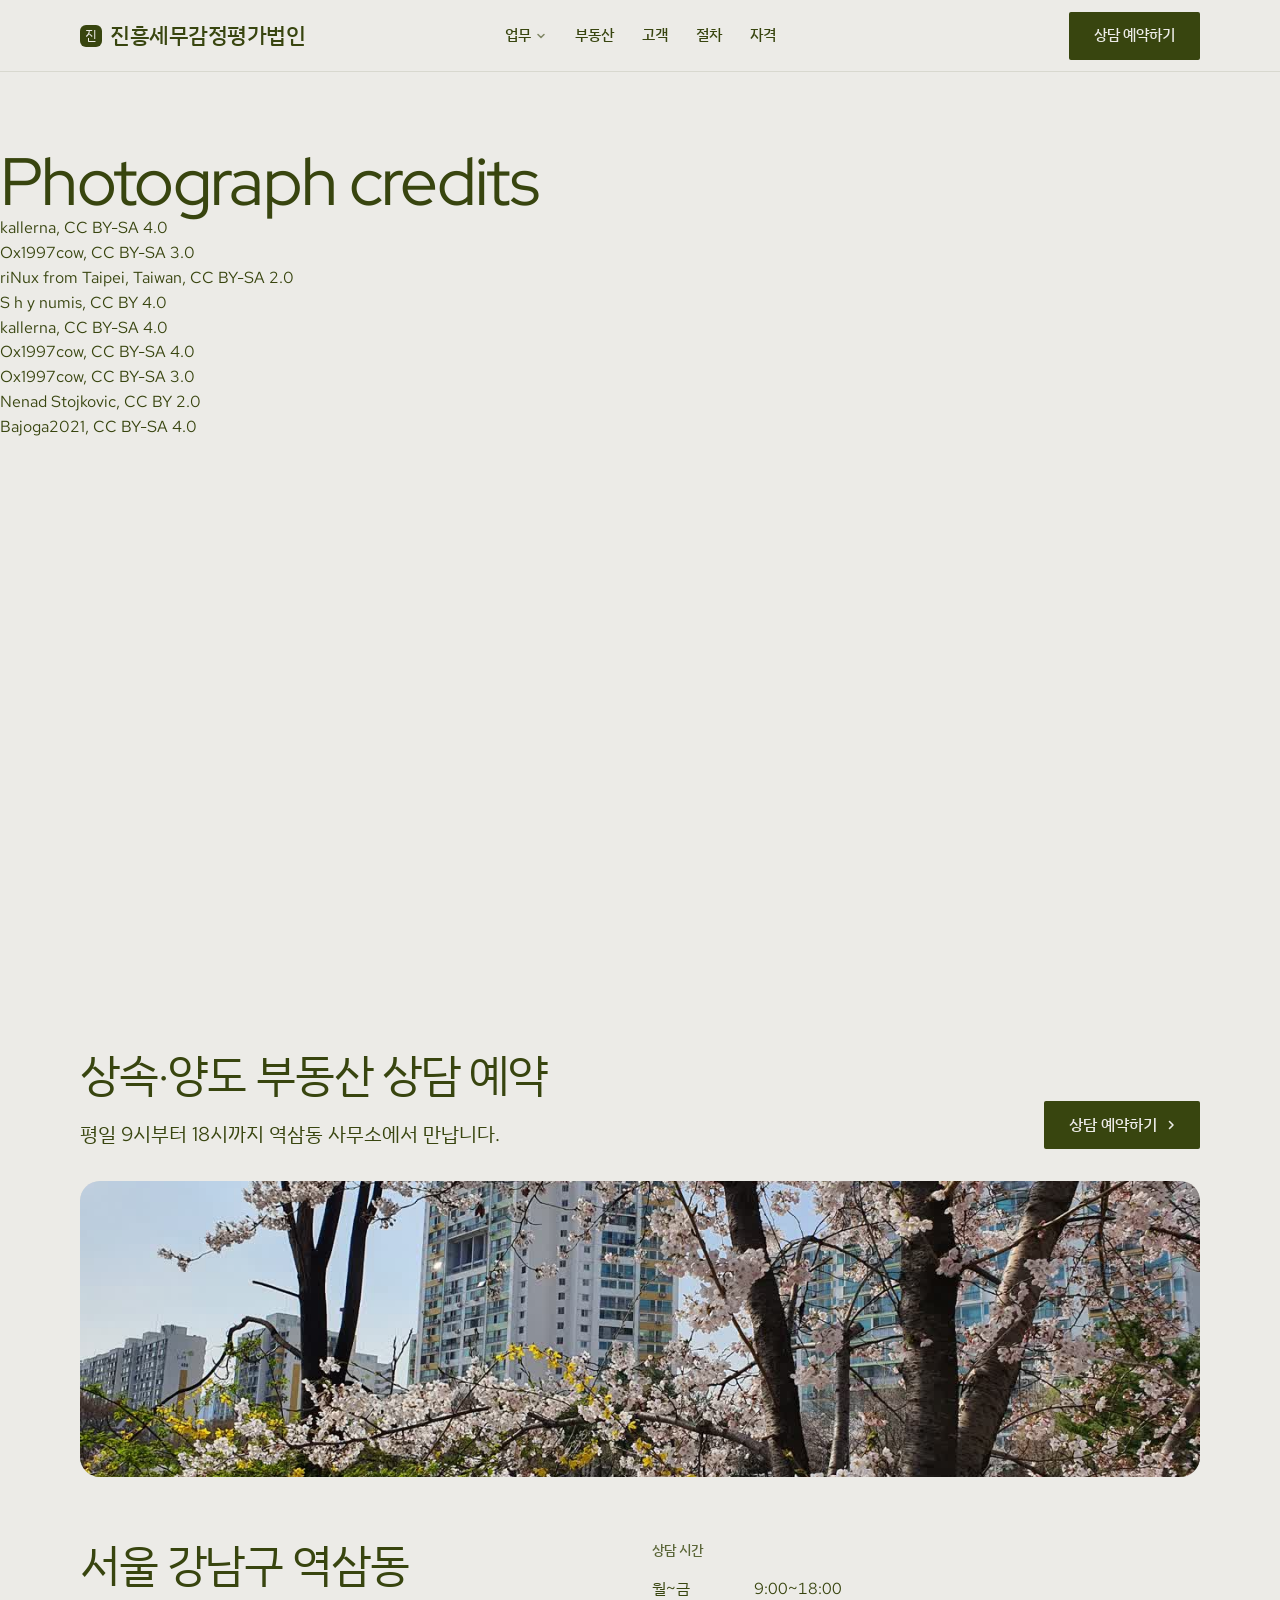
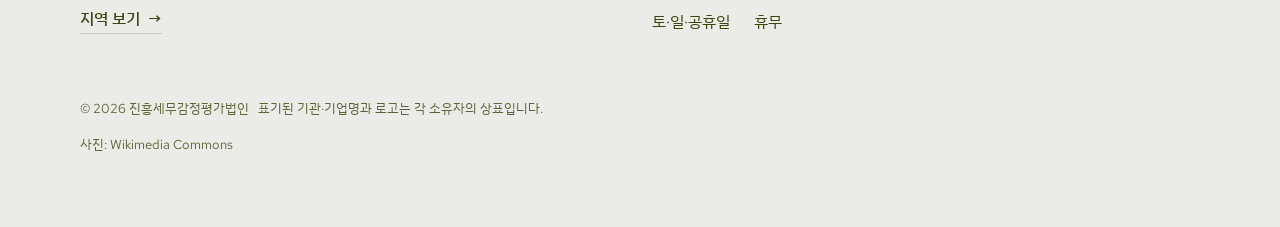
==== credits.html @ 9a566477 "진흥세무감정평가법인 예시 랜딩 페이지 Co-Authored-By: Claude Opus 5.5 <noreply@anthropic.com>" ====
<!doctype html>
<html lang="ko" data-type="service" data-radius="soft" data-buttons="block" data-motion>
<head>
<meta charset="utf-8">
<meta name="viewport" content="width=device-width, initial-scale=1, viewport-fit=cover">
<title>진흥세무감정평가법인: photograph credits</title>
<meta name="description" content="The photographers, licences and source pages of the photographs on the 진흥세무감정평가법인 website.">
<meta property="og:type" content="website">
<meta property="og:title" content="진흥세무감정평가법인: 부동산 감정평가와 세무 신고를 한 법인에서">
<meta property="og:description" content="세무사와 감정평가사가 한 팀으로 시가 감정부터 상속세·증여세·양도소득세 신고까지 맡습니다.">
<meta property="og:image" content="share.jpg">
<meta name="twitter:card" content="summary_large_image">
<link rel="icon" href="favicon.svg" type="image/svg+xml">
<meta name="theme-color" content="#ecebe7">
<!-- <link rel="canonical" href="https://[the client's domain]/"> : add once the domain exists -->
<meta name="site-kind" content="other">
<meta name="page-type" content="service">
<link rel="preconnect" href="https://fonts.googleapis.com">
<link rel="preconnect" href="https://fonts.gstatic.com" crossorigin>
<!-- the dealt pairing (Red Hat Display / Red Hat Text) carries Latin and figures; IBM Plex Sans KR carries Hangul -->
<link href="https://fonts.googleapis.com/css2?family=Red+Hat+Display:wght@400..700&family=Red+Hat+Text:wght@400..600&family=IBM+Plex+Sans+KR:wght@400;500;600&display=swap" rel="stylesheet">
<link rel="stylesheet" href="assets/system.css">
<link rel="stylesheet" href="assets/ui/cards.css">
<link rel="stylesheet" href="assets/motion/motion.css">
<link rel="stylesheet" href="assets/backgrounds/backgrounds.css">
<link rel="stylesheet" href="assets/layout/layout.css">
<link rel="stylesheet" href="assets/icons/icon.css">
<style>
:root {
  --p-bg: #ecebe7; --p-surface: #e1dfd9; --p-ink: #38450f; --p-muted: #5a6537;
  --p-accent: #38450f; --p-accent-ink: #ecebe7; --p-action: #38450f; --p-action-ink: #ecebe7;
  --p-inv-bg: #38450f; --p-inv-surface: #435020; --p-inv-ink: #ecebe7; --p-inv-muted: #bbbfaf;
  --p-inv-accent: #ecebe7; --p-inv-accent-ink: #38450f; --p-inv-action: #ecebe7; --p-inv-action-ink: #38450f;
  --font-display: "Red Hat Display", system-ui, sans-serif;
  --font-text: "Red Hat Text", system-ui, sans-serif;
  --display-weight: 400;
  --display-tracking: -0.025em;
  --display-tracking-xl: -0.035em;
}
</style>
<!-- Korean setting (page CSS): Hangul falls through to IBM Plex Sans KR after the dealt Latin faces; Hangul fills the
     em box, so the hero type steps down to the optical size of the Latin pairing and opens its leading; words never
     break inside a word (keep-all). -->
<style>
:root {
  --font-display: "Red Hat Display", "IBM Plex Sans KR", system-ui, sans-serif;
  --font-text: "Red Hat Text", "IBM Plex Sans KR", system-ui, sans-serif;
}
html:lang(ko) { word-break: keep-all; overflow-wrap: break-word; }
html:lang(ko) .hero { --ly-scale: .84; }
html:lang(ko) .hero h1 { line-height: 1.16; letter-spacing: -0.03em; }
html:lang(ko) :is(h2, h3) { line-height: 1.24; letter-spacing: -0.02em; }
</style>
<script>document.documentElement.classList.add('m-enter');setTimeout(()=>document.documentElement.classList.add('m-enter-done'),700)</script>
<script>document.documentElement.classList.add('mo-js');setTimeout(()=>document.documentElement.classList.add('mo-safe'),2500)</script>
<link rel="modulepreload" href="assets/moments/moments.js">
<link rel="modulepreload" href="assets/moments/lib.js">
<link rel="modulepreload" href="assets/moments/photo-chapters/moment.js">
<link rel="modulepreload" href="assets/moments/word-highlight/moment.js">
<!-- page CSS: only what sits inside a visual -->
<style>
  /* the film hides its words box while it plays; it comes back when the film ends */
  .hero--film .hero__media:has(> video):not(.is-ended) .hero__over > :first-child { display: none; }
  /* client logos: one height per row, their own colours */
  #clients .clients__row { align-items: center; padding-block: var(--s-5); border-bottom: 1px solid var(--line); }
  #clients .section-head + .clients__row { border-top: 1px solid var(--line); }
  #clients .logos { justify-content: flex-start; gap: var(--s-5) var(--s-7); }
  #clients .logos > img { height: var(--logo-h, 32px); }
  /* the licence cards: the body's emblem on a flat panel; card text in the full ink (the olive ink softened
     to 84% falls under 7:1) */
  #licences .card { --c-text: var(--ink); }
  /* the booking photograph under its words: the column's foot on a desktop, a 4:3 frame once the split stacks */
  @media (max-width: 1023px) { #booking .split-col > .frame--fill { height: auto; aspect-ratio: 4 / 3; } }
  #licences .panel { --p-h: 300px; }
  #licences .licence__mark { display: block; height: var(--em-h, 40px); width: auto; margin-bottom: var(--s-4); }
  @media (max-width: 639px) { #licences .panel { --p-h: 200px; } }
  /* the process diagram's panel: the height of the steps beside it */
  #process .panel { --p-h: 440px; }
  @media (max-width: 639px) { #process .panel { --p-h: 360px; } }
</style>
</head>
<body>
<!-- type: service (site-kind other)
     deal: hero film, nav nav-centre, close close-photo, footer footer-visit, rhythm space, buttons block, mark initial,
           palette olive-on-bone, type red-hat (+ IBM Plex Sans KR for Hangul), radius soft, grounds none (kind other)
     moments: word-highlight (#why), photo-chapters (#property)
     film: media/film (HyperFrames source in film/) -->
<header class="nav nav--centre">
  <div class="wrap nav__bar">
    <a class="skip-link" href="#top">본문 바로가기</a>
    <a class="nav__logo" href="#top"><span class="mark mark--initial" aria-hidden="true">진</span>진흥세무감정평가법인</a>
    <nav class="nav__links" aria-label="주 메뉴">
      <div class="nav__item">
        <a class="nav__link" href="#services">업무 <svg class="chev" viewBox="0 0 12 12" aria-hidden="true"><path d="M3 4.5l3 3 3-3" fill="none" stroke="currentColor" stroke-width="1.5" stroke-linecap="round" stroke-linejoin="round"/></svg></a>
        <div class="nav__menu">
          <div class="wrap grid">
            <div class="menu-col span-3">
              <p class="t-label">세무</p>
              <a href="#svc-inherit">상속·증여 신고<span>시가 감정과 신고를 함께</span></a>
              <a href="#svc-transfer">양도소득세 신고<span>취득가액 감정 포함</span></a>
              <a href="#svc-books">기장과 세무조정<span>개인사업자와 법인</span></a>
            </div>
            <div class="menu-col span-3">
              <p class="t-label">감정평가</p>
              <a href="#svc-revalue">법인 자산재평가<span>토지·건물을 시가로</span></a>
              <a href="#svc-collateral">담보·경매·소송 감정<span>금융기관과 법원</span></a>
              <a href="#svc-compensation">토지 보상평가<span>공익사업 편입 토지</span></a>
            </div>
            <a class="menu-card span-3 start-10" href="#property">
              <div class="panel"><img class="frame__img" src="assets/img/photo-f121586717-500.jpg" alt="언덕을 따라 늘어선 아파트 단지" loading="lazy"></div>
              <span class="t-card">평가하는 부동산</span>
              <span class="t-small muted">꼬마빌딩부터 농지까지</span>
            </a>
          </div>
        </div>
      </div>
      <div class="nav__item"><a class="nav__link" href="#property">부동산</a></div>
      <div class="nav__item"><a class="nav__link" href="#clients">고객</a></div>
      <div class="nav__item"><a class="nav__link" href="#process">절차</a></div>
      <div class="nav__item"><a class="nav__link" href="#licences">자격</a></div>
    </nav>
    <div class="nav__actions">
      <a class="btn btn--primary" href="#booking">상담 예약하기</a>
    </div>
    <button class="nav__toggle" type="button" aria-expanded="false" aria-label="메뉴">
      <svg width="18" height="18" viewBox="0 0 18 18" aria-hidden="true"><path d="M2 5h14M2 13h14" stroke="currentColor" stroke-width="1.6" stroke-linecap="round"/></svg>
    </button>
  </div>
</header>
<main id="top">
  <p><a class="link" href="index.html">진흥세무감정평가법인</a></p>
  <section class="credits-list" id="credits" aria-labelledby="credits-h">
    <h1 id="credits-h">Photograph credits</h1>
    <ul>
      <li><a href="https://commons.wikimedia.org/wiki/File:Gangnam_from_Yeoksam_1.jpg">kallerna</a>, <a href="https://creativecommons.org/licenses/by-sa/4.0">CC BY-SA 4.0</a></li>
      <li><a href="https://commons.wikimedia.org/wiki/File:Wide_view_of_Nowon-gu_Apartment_buildings.jpg">Ox1997cow</a>, <a href="https://creativecommons.org/licenses/by-sa/3.0">CC BY-SA 3.0</a></li>
      <li><a href="https://commons.wikimedia.org/wiki/File:Korea-Gyeongju-Rice_paddy_field-01.jpg">riNux from Taipei, Taiwan</a>, <a href="https://creativecommons.org/licenses/by-sa/2.0">CC BY-SA 2.0</a></li>
      <li><a href="https://commons.wikimedia.org/wiki/File:Skyline_of_Yeouido,_a_prominent_finance_district_in_Seoul.jpg">S h y numis</a>, <a href="https://creativecommons.org/licenses/by/4.0">CC BY 4.0</a></li>
      <li><a href="https://commons.wikimedia.org/wiki/File:Daechi_Dongbo_Centreville_Apartment_Complex_2.jpg">kallerna</a>, <a href="https://creativecommons.org/licenses/by-sa/4.0">CC BY-SA 4.0</a></li>
      <li><a href="https://commons.wikimedia.org/wiki/File:Gangnam-gu_seen_from_Seed_Cube_Changdong.jpg">Ox1997cow</a>, <a href="https://creativecommons.org/licenses/by-sa/4.0">CC BY-SA 4.0</a></li>
      <li><a href="https://commons.wikimedia.org/wiki/File:Cherry_Blossoms,_Forsythia_koreana_and_the_first_high-rise_apartment_building_in_South_Korea.jpg">Ox1997cow</a>, <a href="https://creativecommons.org/licenses/by-sa/3.0">CC BY-SA 3.0</a></li>
      <li><a href="https://commons.wikimedia.org/wiki/File:Close-up_of_stacked_books._(51539890528).jpg">Nenad Stojkovic</a>, <a href="https://creativecommons.org/licenses/by/2.0/">CC BY 2.0</a></li>
      <li><a href="https://commons.wikimedia.org/wiki/File:Floor_plan01.jpg">Bajoga2021</a>, <a href="https://creativecommons.org/licenses/by-sa/4.0">CC BY-SA 4.0</a></li>
    </ul>
  </section>
</main>

<footer class="footer closing footer--visit" id="contact" aria-labelledby="close-h">
  <div class="wrap">
    <div class="closing__cta close--photo">
      <div class="section-head--split">
        <div><h2 id="close-h">상속·양도 부동산 상담 예약</h2><p class="t-lead">평일 9시부터 18시까지 역삼동 사무소에서 만납니다.</p></div>
        <a class="btn btn--primary" href="#booking">상담 예약하기<svg class="m-arrow" viewBox="0 0 12 12" aria-hidden="true"><path class="m-arrow__stem" d="M1 6h8"/><path class="m-arrow__head" d="M4.5 2.5 8 6l-3.5 3.5"/></svg></a>
      </div>
      <div class="close__media"><img src="assets/img/photo-f116724907-1280.jpg" srcset="assets/img/photo-f116724907-500.jpg 500w, assets/img/photo-f116724907-960.jpg 960w, assets/img/photo-f116724907-1280.jpg 1280w" sizes="(max-width: 1440px) 100vw, 1280px" width="1280" height="720" alt="벚꽃과 개나리 너머로 보이는 아파트" loading="lazy" decoding="async" style="object-position: 50% 40%" data-source="stand-in" data-subject="apartments in spring"></div>
    </div>
    <div class="closing__links">
      <div class="grid">
        <div class="span-6 stack-4">
          <address class="footer__address" data-assumed>서울 강남구 역삼동</address>
          <p><a class="link" href="https://www.openstreetmap.org/search?query=%EC%97%AD%EC%82%BC%EB%8F%99%20%EA%B0%95%EB%82%A8%EA%B5%AC%20%EC%84%9C%EC%9A%B8">지역 보기</a></p>
        </div>
        <div class="span-5 start-7 stack-4">
          <h3>상담 시간</h3>
          <dl class="hours" data-assumed><dt>월~금</dt><dd>9:00~18:00</dd><dt>토·일·공휴일</dt><dd>휴무</dd></dl>
        </div>
      </div>
      <div class="footer__legal">
        <span>&copy; 2026 진흥세무감정평가법인 &nbsp; 표기된 기관·기업명과 로고는 각 소유자의 상표입니다.</span>
        <a class="credits" href="credits.html">사진: Wikimedia Commons</a>
      </div>
    </div>
  </div>
</footer>

<script type="module" src="assets/system.js"></script>
<script type="module" src="assets/motion/motion.js"></script>
<script type="module" src="assets/layout/layout.js"></script>
</body>
</html>
---- assets/system.css ----
/*
  taste-skill system.css - the one system for the page. Link it first, then assets/ui/cards.css (the
  feature card, its panel and the fragment placements), then set the palette (--p-*), the fonts and
  the radius set on :root in the page (node scripts/start.mjs prints that block).
  Do not add a second grid, spacing scale, type scale, radius scale, button or card style.
*/

/* ---------------------------------------------------------------- tokens */
:root {
  /* palette (hex only; fx.js reads --bg --surface --ink --muted --accent --accent-ink) */
  --p-bg: #ffffff;
  --p-surface: #f4f4f4;
  --p-ink: #111111;
  --p-muted: #6b6b6b;
  --p-accent: #1a4be0;
  --p-accent-ink: #ffffff;
  --p-action: #1a4be0;      /* buttons, links, focus: the accent, or the ink when the accent is too pale */
  --p-action-ink: #ffffff;
  --p-inv-bg: #111111;
  --p-inv-surface: #1c1c1c;
  --p-inv-ink: #f4f4f4;
  --p-inv-muted: #a3a3a3;
  --p-inv-accent: #ffffff;
  --p-inv-accent-ink: #111111;
  --p-inv-action: #ffffff;
  --p-inv-action-ink: #111111;
  /* the lit ground behind UI and in the closing band (references/cards.md), one per page, tech pages only
     (none on kind other, which is flat): <html data-ground="sand|sky|sage|painting">. system.js gives it to every ground
     that holds UI, on light and dark pages alike; --hue on one panel changes only its accent */
  --ground-bg: #d9ccb7; --ground-surface: #e9e0d2; --ground-ink: #2a2622; --ground-muted: #5a534a; --ground-accent: #a8794a;

  /* fonts */
  --font-display: system-ui, -apple-system, "Segoe UI", sans-serif;
  --font-text: system-ui, -apple-system, "Segoe UI", sans-serif;
  --font-mono: ui-monospace, "SFMono-Regular", Menlo, Consolas, monospace;
  --display-weight: 400;    /* headlines 400; 500 on a tech page (software, gaming, hardware) */
  --display-tracking: -0.025em;

  /* the page rhythm (references/layout-v4.md): one section per screen. The header is fixed and
     --nav tall; every section is padded --padt above and --padb (plus the phone action bar, --bar)
     below, and is exactly one or two screens tall (--h: 1 or 2; --hm on a phone). The hero's words
     start --hgap under the header and its content ends --hpadb above the fold. */
  --nav: 72px;
  --padt: 120px;
  --padb: 72px;
  --hgap: 48px;
  --hpadb: 64px;
  --bar: 0px;
  /* grid: one .wrap (alias .container) for the header, every section and the footer, the same
     --gut on both sides: 1280 wide at x 80-1360 at 1440, 342 at x 24-366 at 390 */
  --container: 1280px;
  --gut: 80px;
  --pad: var(--gut);
  --gutter: 24px;

  /* spacing: 4/8 scale */
  --s-1: 4px;  --s-2: 8px;  --s-3: 12px; --s-4: 16px; --s-5: 24px;
  --s-6: 32px; --s-7: 48px; --s-8: 64px; --s-9: 96px; --s-10: 128px;
  --section: 40px;      /* only a .section outside main (the kit's demo pages); every main > section and
                           footer.closing take --padt and --padb */
  --section-band: 56px; /* the same for an older footer outside footer.closing */
  --head-gap: 48px;     /* the one heading-to-content gap, 32 on a phone (layout.css reads it as --ly-head-gap) */
  --card-pad: 16px;     /* card padding (cards.css sets its own for cards with a panel) */
  --card-gap: 16px;     /* gap between cards */

  /* type scale (the only sizes on the page) */
  --t-label: 13px;
  --t-small: 14px;
  --t-body: 16px;
  --t-lead: 18px;
  --t-card: 18px;
  --t-h3: 24px;
  /* straight lines from the phone size at 390 to the desktop size at 1440 (system.md's table) */
  --t-h2: clamp(30px, 1.72vw + 23.3px, 48px);
  --t-h1: clamp(38px, 3.24vw + 25.4px, 72px);
  /* a big number stays a step under the h2 (VI-11): 38 at 1440, 28 at 390, so it never reads as a
     section heading; a stats row and a price set their own, smaller still */
  --t-stat: clamp(28px, .952vw + 24.29px, 38px);

  /* radius: one scale (soft by default; data-radius on <html> switches it) */
  --r-sm: 8px;  --r-md: 12px; --r-lg: 20px; --r-btn: 8px;

  /* controls (fixed here; a page never adds its own) */
  --btn-h: 44px;
  --btn-h-sm: 36px;
  --nav-h: var(--nav);  /* the older name, kept for the kit's files */
  --icon: 16px;         /* small icons: socials, menu chevrons, mono brand marks */

  /* motion: the one UI ease-out (motion.css --m-ease and ui/base.css --u-ease read it; references/motion.md) */
  --ease: cubic-bezier(.2, .8, .2, 1);
  --dur: 180ms;
}
html[data-radius="sharp"] { --r-sm: 4px; --r-md: 6px;  --r-lg: 8px;  --r-btn: 4px; }
html[data-radius="soft"]  { --r-sm: 8px; --r-md: 12px; --r-lg: 20px; --r-btn: 8px; }
html[data-radius="round"] { --r-sm: 10px; --r-md: 16px; --r-lg: 24px; --r-btn: 999px; }
/* the four lit grounds (references/cards.md); sand is the default above. painting goes with
   painterly-landscape (x.ai's daylight sky over olive hills) */
html[data-ground="sky"]      { --ground-bg: #c6d3df; --ground-surface: #d6e0e9; --ground-ink: #25303a; --ground-muted: #4d5964; --ground-accent: #3f6a92; }
html[data-ground="sage"]     { --ground-bg: #cdd6c6; --ground-surface: #dce3d6; --ground-ink: #262d24; --ground-muted: #535b51; --ground-accent: #6c8e63; }
html[data-ground="painting"] { --ground-bg: #79a8d6; --ground-surface: #a6c4e2; --ground-ink: #16212c; --ground-muted: #273949; --ground-accent: #9c9b3c; }
/* cards.css takes its card and panel radii from this scale */
html[data-radius] .card { --c-r: var(--r-lg); }
html[data-radius] .panel { --p-r: var(--r-md); }

/* a phone: the header 56, the sections padded 96 / 48, the hero's words 40 under the header and its
   content ending 24 above the fold, 24 at both sides, 12 between columns */
@media (max-width: 639px) {
  :root { --nav: 56px; --padt: 96px; --padb: 48px; --hgap: 40px; --hpadb: 24px; --gut: 24px; --gutter: 12px; --card-gap: 12px; --head-gap: 32px; }
}
@media (min-width: 640px) {
  :root { --gut: 48px; --section: 48px; --section-band: 72px; --card-pad: 24px; }
}
@media (min-width: 1024px) {
  :root { --gut: 80px; --section: 56px; --section-band: 96px; --card-gap: 24px;
          --t-lead: 20px; --t-card: 20px; --t-h3: 28px; }
  /* a place (and a local service): the 1200 column at x 120-1320 */
  html[data-type="place"] { --gut: 120px; --container: 1200px; }
}
/* a place (VI-06, ST-96, PH-23): its own smaller type (h1 48/53 and 32/37, h2 32/40 and 24/30, titles
   and the sub-line 20 and 18), the Recipe 3 hero's gap under its photograph (40, 24 on a phone),
   square photographs and cards and 2px buttons, whatever data-radius and data-buttons say */
:root[data-type="place"] {
  --hgap: 40px;
  --t-h1: clamp(32px, 1.524vw + 26.06px, 48px);
  --t-h2: clamp(24px, .762vw + 21px, 32px);
  --t-h3: clamp(20px, .381vw + 18.51px, 24px);
  --r-sm: 2px; --r-md: 0px; --r-lg: 0px; --r-btn: 2px;
}
:root[data-type="place"] :is(h1, .t-h1) { line-height: 1.104; }
:root[data-type="place"] :is(h2, .t-h2) { line-height: 1.25; }
@media (max-width: 639px) {
  :root[data-type="place"] { --hgap: 24px; }
  :root[data-type="place"] :is(h1, .t-h1) { line-height: 1.156; }
}

/* ---------------------------------------------------------------- grounds (at most three) */
:root, .ground-base {
  --bg: var(--p-bg); --surface: var(--p-surface); --ink: var(--p-ink); --muted: var(--p-muted);
  --accent: var(--p-accent); --accent-ink: var(--p-accent-ink); --card: var(--p-surface);
  --action: var(--p-action); --action-ink: var(--p-action-ink);
}
.ground-surface {
  --bg: var(--p-surface); --surface: var(--p-bg); --ink: var(--p-ink); --muted: var(--p-muted);
  --accent: var(--p-accent); --accent-ink: var(--p-accent-ink); --card: var(--p-bg);
  --action: var(--p-action); --action-ink: var(--p-action-ink);
}
.ground-inverse {
  --bg: var(--p-inv-bg); --surface: var(--p-inv-surface); --ink: var(--p-inv-ink); --muted: var(--p-inv-muted);
  --accent: var(--p-inv-accent); --accent-ink: var(--p-inv-accent-ink); --card: var(--p-inv-surface);
  --action: var(--p-inv-action); --action-ink: var(--p-inv-action-ink);
}
:root, .ground-base, .ground-surface, .ground-inverse {
  --line: color-mix(in oklab, var(--ink) 11%, transparent);
  --line-strong: color-mix(in oklab, var(--ink) 20%, transparent);
  /* effects (fx.js) and UI fragments (assets/ui) take the colours of the ground they sit on */
  --fx-bg: var(--bg); --fx-surface: var(--surface); --fx-ink: var(--ink); --fx-muted: var(--muted);
  --fx-accent: var(--accent); --fx-accent-ink: var(--accent-ink);
  --ui-font: var(--font-text); --ui-mono: var(--font-mono); --ui-radius: var(--r-md);
}
.ground-base, .ground-surface, .ground-inverse { background: var(--bg); color: var(--ink); }

/* ---------------------------------------------------------------- base */
*, *::before, *::after { box-sizing: border-box; }
/* an anchor lands on the section's top (the judge's frame): the fixed header covers --nav of its --padt */
html { -webkit-text-size-adjust: 100%; scroll-padding-top: 0; scroll-behavior: auto; margin: 0; }
body {
  margin: 0; background: var(--bg); color: var(--ink);
  font: 400 var(--t-body)/1.55 var(--font-text);
  -webkit-font-smoothing: antialiased; text-rendering: optimizeLegibility; overflow-x: clip;
}
img, svg, video, canvas { display: block; max-width: 100%; }
/* hidden means hidden, also on an img the line above makes a block (a menu tab's photograph, a peek photograph) */
[hidden] { display: none !important; }
img, video { height: auto; }
a { color: inherit; text-decoration: none; }
button { font: inherit; color: inherit; }
h1, h2, h3, h4, p, ul, ol, figure, blockquote { margin: 0; }
ul, ol { padding: 0; list-style: none; }
h1, h2, h3, h4 {
  font-family: var(--font-display); font-weight: var(--display-weight);
  letter-spacing: var(--display-tracking); text-wrap: balance; overflow-wrap: break-word;
  /* a long word (a German compound at 390) breaks at a syllable with a hyphen, in the language of <html lang>;
     only words of 10 letters or more, 4 at least on each side, so a short English heading never breaks */
  hyphens: auto; -webkit-hyphens: auto; hyphenate-limit-chars: 10 4 4;
}
h1, .t-h1 { font-size: var(--t-h1); line-height: 1.04; }
h2, .t-h2 { font-size: var(--t-h2); line-height: 1.1; }
h3, .t-h3 { font-size: var(--t-h3); line-height: 1.2; }
h4, .t-card { font-family: var(--font-text); font-weight: 500; font-size: var(--t-card); line-height: 1.3; letter-spacing: -0.01em; }
p { text-wrap: pretty; }
.t-lead  { font-size: var(--t-lead); line-height: 1.5; }
.t-body  { font-size: var(--t-body); line-height: 1.55; }
.t-small { font-size: var(--t-small); line-height: 1.5; }
.t-label { font-size: var(--t-label); font-weight: 500; line-height: 1.4; letter-spacing: 0.01em; }
.t-stat  { font-family: var(--font-display); font-weight: var(--display-weight); font-size: var(--t-stat);
           line-height: 1; letter-spacing: var(--display-tracking); font-variant-numeric: tabular-nums; }
.muted { color: var(--muted); }
.mono  { font-family: var(--font-mono); }
.measure { max-width: 62ch; }
:focus-visible { outline: 2px solid var(--action); outline-offset: 2px; border-radius: 2px; }
::selection { background: color-mix(in oklab, var(--accent) 30%, transparent); }

/* ---------------------------------------------------------------- grid */
.wrap, .container { width: min(100% - 2 * var(--gut), var(--container)); margin-inline: auto; padding-inline: 0; }
.grid { display: grid; grid-template-columns: repeat(12, minmax(0, 1fr)); column-gap: var(--gutter); row-gap: var(--card-gap); }
.grid > * { min-width: 0; grid-column: 1 / -1; }
.section { padding-block: var(--section); }

/* ---------------------------------------------------------------- one section per screen
   The page is a stack of screens. Framed at scrollY = k x the screen height, a shot shows exactly one
   section: the hero alone on the first screen, every other section (and footer.closing, the close and
   the footer in one) exactly one or two screens tall, its h2 first, --padt under its top. Heights
   and padding do it: no pinning, snapping or script.
     <section class="section" id=".." style="--h: 2">     (2 screens; --hm sets a phone's count alone)
       <div class="wrap"> the h2 first, then the content </div>     (the one in-flow child)
     </section>
   A layer (a full-bleed photograph or ground behind the words) is an <img class="layer" aria-hidden="true">
   beside the .wrap. Content must fit: one screen holds 708px of content at 1440x900 (900 - 120 - 72),
   two hold 1,608 (the second screen's part starts --padt under its top with .g2). From 640 to 1279 a
   section keeps at least its screens and grows past them rather than overlap the next. */
main > :is(section, .section), footer.closing {
  position: relative; box-sizing: border-box;
  height: calc(var(--h, 1) * 100vh); height: calc(var(--h, 1) * 100svh);
  padding: var(--padt) 0 calc(var(--padb) + var(--bar));
}
main > :is(section, .section) > :is(.wrap, .container), footer.closing > .wrap { position: relative; z-index: 1; height: 100%; }
main > :is(section, .section) > :is(.wrap, .container):not(.grid) { display: flex; flex-direction: column; }
/* a .wrap that is the section's grid too (class="wrap grid"): its rows start at the top */
main > :is(section, .section) > :is(.wrap, .container).grid { align-content: start; }
/* .fill: the block that takes what the screen leaves under the heading (a photograph, a frame) */
main > :is(section, .section) > .wrap > .fill { flex: 1 1 0; min-height: 0; }
/* two screens as two groups: row 1 the h2 and the first group, row 2 the rest (no second h2), starting
   --padt under the second screen's top, so the second shot looks like any other section */
main > :is(section, .section).g2, footer.closing.g2 { --h: 2; }
main > :is(section, .section).g2 > :is(.wrap, .container), footer.closing.g2 > .wrap { display: grid; grid-template-rows: minmax(0, 1fr) minmax(0, 1fr); row-gap: calc(var(--padt) + var(--padb) + var(--bar)); }
main > :is(section, .section).g2 > :is(.wrap, .container) > *, footer.closing.g2 > .wrap > * { min-height: 0; align-self: start; }
main > :is(section, .section).g2 > :is(.wrap, .container) > :is(.group, .fill) { align-self: stretch; }
/* a group: one screen's part of a .g2 section (its h2 and first rows, or the rest) */
.group { display: flex; flex-direction: column; min-height: 0; }
/* each screen's card row runs down to that screen's foot (the cards stretch, their panels grow), so
   the second screen of a .g2 is never a short row over an empty ground; both rows end on the same line */
@media (min-width: 1024px) {
  main > :is(section, .section).g2 > .wrap > .grid:last-child,
  main > :is(section, .section).g2 > .wrap > .group > .grid:last-child { align-self: stretch; flex: 1 1 auto; min-height: 0; }
}
.group > .fill { flex: 1 1 0; min-height: 0; }
@media (min-width: 640px) and (max-width: 1279px) {
  main > :is(section, .section):not(.hero, .section--hero), footer.closing {
    height: auto; min-height: calc(var(--h, 1) * 100vh); min-height: calc(var(--h, 1) * 100svh);
  }
  /* the section is a column and its .wrap takes all of it, so a .fill (a photograph, a frame) still
     grows to the section's foot (a min-height percentage would not resolve, leaving it at its least) */
  /* :where() keeps it at no weight, so a page's own phone- or tablet-only hiding (section.desk-only { display: none }) wins */
  :where(main > :is(section, .section):not(.hero, .section--hero), footer.closing) { display: flex; flex-direction: column; }
  main > :is(section, .section):not(.hero, .section--hero) > :is(.wrap, .container), footer.closing > .wrap { flex: 1 0 auto; height: auto; min-height: 0; }
}
/* a phone: lvh (the screen with its bars hidden) for every section but the hero; --hm when stacking
   makes the content taller than the desktop count */
@media (max-width: 639px) {
  /* at least its screens, never less: content a screen cannot hold makes the section taller (the rhythm
     check then asks for --hm: 2 or less content); a fixed height would lay its last rows over the next
     section, the fault the phone shots showed most (a list under the closing heading and its button) */
  main > :is(section, .section):not(.hero, .section--hero), footer.closing {
    height: auto; min-height: calc(var(--hm, var(--h, 1)) * 100vh); min-height: calc(var(--hm, var(--h, 1)) * 100lvh);
  }
  /* one grid row at least the screens tall that grows with the .wrap's content: the .wrap is stretched to
     it, so its .fill and its two groups still share a definite height */
  /* (at no weight, as on the tablet: a page's own section.desk-only { display: none } still hides it) */
  :where(main > :is(section, .section):not(.hero, .section--hero):has(> :is(.wrap, .container)), footer.closing) {
    display: grid; grid-template-columns: minmax(0, 1fr); grid-template-rows: 1fr; grid-auto-rows: auto;
  }
  main > :is(section, .section):not(.hero, .section--hero) > :is(.wrap, .container), footer.closing > .wrap { height: auto; }
  main > :is(section, .section).g2m, footer.closing.g2m { --hm: 2; }
  main > :is(section, .section).g2m > :is(.wrap, .container), footer.closing.g2m > .wrap { display: grid; grid-template-rows: minmax(0, 1fr) minmax(0, 1fr); row-gap: calc(var(--padt) + var(--padb) + var(--bar)); }
  /* stacked in one, the two groups keep the open cards' 32px, so the first group's last panel never meets
     the next card's title */
  main > :is(section, .section).g2:not(.g2m) > :is(.wrap, .container) { display: flex; row-gap: var(--s-6); }
  /* what the two screens leave goes around the second group, so it opens below the header, not on the fold */
  main > :is(section, .section).g2:not(.g2m) > :is(.wrap, .container) > :last-child { margin-block: auto; }
  main > :is(section, .section).g2:not(.g2m) > :is(.wrap, .container) > * { align-self: stretch; }
}
/* a layer: the photograph or ground of a whole section, under its words, edge to edge */
main > :is(section, .section) > :is(img, video, canvas, picture).layer,
footer.closing > :is(img, video, canvas, picture).layer {
  position: absolute; inset: 0; z-index: 0; width: 100%; height: 100%; max-width: none; object-fit: cover; object-position: var(--pos, 50% 50%);
}
main > :is(section, .section) > picture.layer > img { width: 100%; height: 100%; object-fit: cover; }

/* the hero: exactly the first screen, the fixed header over its top. Its words start --hgap under the
   header (--photo adds a full-bleed photograph's height above them on a place); its content ends
   --hpadb above the fold, and nothing of the next section shows, at 1440, 1024, 820 and 390.
     <section class="hero hero--<type>"><div class="wrap"><div class="hero-text"> .. </div>[one strip]</div></section>
   .hero-text holds the whole composition (the words, and the picture or window beside or under them);
   one docked strip (logos, three facts) may follow it, at most 96px, desktop only. */
main > :is(.hero, .section--hero) {
  height: 100vh; height: 100svh; min-height: 0;
  padding: calc(var(--nav) + var(--photo, 0px) + var(--hgap)) 0 calc(var(--hpadb) + var(--bar));
}
:is(.hero, .section--hero) > .wrap { height: 100%; display: grid; grid-template-rows: minmax(0, 1fr) auto; row-gap: var(--s-7); }
:is(.hero, .section--hero) > .wrap > .hero-text { min-height: 0; }
/* a phone: the hero is at least the first screen and grows when a short phone (320x640) cannot hold its
   words, buttons and picture, so nothing of it lies over the next section or under the header */
@media (max-width: 639px) {
  main > :is(.hero, .section--hero) { height: auto; min-height: 100vh; min-height: 100svh; }
  main > :is(.hero, .section--hero):has(> :is(.wrap, .container)) { display: grid; grid-template-columns: minmax(0, 1fr); grid-template-rows: 1fr; grid-auto-rows: auto; }
  main > :is(.hero, .section--hero) > :is(.wrap, .container) { height: auto; }
}
:is(.hero, .section--hero) > .wrap > .hero-strip { grid-row: 2; max-height: 96px; }
@media (max-width: 639px) { :is(.hero, .section--hero) > .wrap > .hero-strip { display: none; } }
.section--hero .section-head { max-width: 860px; }
/* the starter's own hero (hero-split): the words on span-5 top-aligned, the picture on span-6 start-7
   as tall as the hero's content box (at most 716 at 1440x900); a phone stacks words, then the picture
   in what is left */
.hero-text.hero-split { height: 100%; align-items: stretch; }
.hero-split > .hero-copy { align-self: start; }
.hero-split > .hero-visual { position: relative; min-height: 0; height: 100%; }
@media (max-width: 1023px) {
  .hero-text.hero-split { display: flex; flex-direction: column; gap: var(--s-6); }
  .hero-split > .hero-visual { flex: 1 1 0; min-height: 200px; height: auto; }
}
.hero-copy > * + * { margin-top: var(--s-5); }
/* the h1 first in the words' column: its capitals start on the picture's top line, not the line box's
   (the leading above the capitals would put the words about 12px under the photograph's top) */
.hero-copy > h1:first-child { text-box: trim-start cap alphabetic; }
.hero-copy > .btn-row { margin-top: var(--s-6); }
/* three short facts at the foot of the words' column, on the picture's bottom line (no dead space
   under the buttons): <dl class="hero-facts"><div><dt>..</dt><dd>..</dd></div> x3</dl> */
@media (min-width: 1024px) {
  .hero-split > .hero-copy { height: 100%; display: flex; flex-direction: column; }
  .hero-split > .hero-copy > .hero-facts { margin-top: auto; }
}
.hero-facts { display: grid; grid-template-columns: repeat(3, minmax(0, 1fr)); gap: var(--s-5) var(--gutter); margin: 0; }
.hero-facts > div { display: grid; gap: var(--s-1); align-content: start; }
.hero-facts dt { font-size: var(--t-small); color: var(--muted); }
.hero-facts dd { margin: 0; font-weight: 500; }
@media (max-width: 1023px) { .hero-facts { display: none; } }
/* a notice line above the h1 (changed hours, a delivery cut-off): one line with a number, static,
   starting on the left line like the h1 under it */
.hero-notice { font-size: var(--t-small); font-weight: 500; color: var(--ink); }
.hero-notice b, .hero-notice strong { font-weight: 500; color: var(--accent); }
.hero-copy > .hero-notice + h1 { margin-top: var(--s-5); }

/* a phone: open tiles from a row of three or four (rooms, goods, beans) go two-up, an odd last one
   across the row, so a row of three fits one 844px screen (stacked one under another they need two) */
@media (max-width: 639px) {
  .grid > .tile:is(.span-3, .span-4) { grid-column: auto / span 6; }
  .grid > .tile:is(.span-3, .span-4):nth-child(odd of .tile):nth-last-child(1 of .tile) { grid-column: 1 / -1; }
  .grid > .tile:is(.span-3, .span-4) .tile__head { flex-wrap: wrap; gap: 0 var(--s-2); }
}
/* a phone: open cards (words on the ground, the panel under them) stacked one under another keep 32px
   between a panel's foot and the next card's title, so a title never reads as the panel's caption */
@media (max-width: 639px) { .grid:has(> .card--open) { row-gap: var(--s-6); } }
/* a phone stacks a two-screen section's four open tiles into its two screens: their panels take 180px (a wide
   crop), so the h2 and the first two tiles of two lines each end on the first screen and the four inside both,
   not a third of a screen past. A page that sets its group's own --p-h (#features .panel) sets its phone value
   too, as the starter does */
@media (max-width: 639px) { main > :is(section, .section).g2 .card--open > .panel { --p-h: 180px; } }
/* spans: desktop >= 1024. Tablet 640-1023: text cards on span-3 and span-6 go two-up; cards with a
   panel (a visual needs the width; the one exception is a span-6 pair, below)
   and everything else (split text and visuals, span-4 cards, span-5/7/8 blocks) take the full row, so a split stacks and no row is left half empty. Phone < 640: one column. */
@media (min-width: 640px) and (max-width: 1023px) {
  .grid > .card.span-3:not(:has(> .panel)), .grid > .card.span-6:not(:has(> .panel)) { grid-column: auto / span 6; }
  /* the one exception with a panel: a 2x2 (or a pair) of span-6 cards stays two-up from 720px (a panel
     of about 310px and more, wide enough for a kit fragment), so four cards take one or two screens
     at 768-820 instead of a card per row (four stacked panels run past two screens). Split cards and
     every other span keep the full row. Under 720 a card per row. */
  @media (min-width: 720px) {
    .grid > .card.span-6:has(> .panel):not(.card--split) { grid-column: auto / span 6; }
    .grid > .card.span-6:has(> .panel):not(.card--split):nth-child(odd of .card.span-6):nth-last-child(1 of .card.span-6) { grid-column: 1 / -1; }
  }
  /* open tiles (rooms, models, people, a photo pair) go two-up; an odd last one takes the row */
  .grid > .tile:is(.span-3, .span-4, .span-6) { grid-column: auto / span 6; }
  .grid > .tile:is(.span-3, .span-4, .span-6):nth-child(odd of .tile):nth-last-child(1 of .tile) { grid-column: 1 / -1; }
}
@media (min-width: 1024px) {
  .span-2  { grid-column: auto / span 2; }
  .span-3  { grid-column: auto / span 3; }
  .span-4  { grid-column: auto / span 4; }
  .span-5  { grid-column: auto / span 5; }
  .span-6  { grid-column: auto / span 6; }
  .span-7  { grid-column: auto / span 7; }
  .span-8  { grid-column: auto / span 8; }
  .span-9  { grid-column: auto / span 9; }
  .span-10 { grid-column: auto / span 10; }
  .span-12 { grid-column: auto / span 12; }
  .start-1 { grid-column-start: 1; } .start-2 { grid-column-start: 2; } .start-3 { grid-column-start: 3; }
  .start-5 { grid-column-start: 5; } .start-6 { grid-column-start: 6; } .start-7 { grid-column-start: 7; }
  .start-4 { grid-column-start: 4; } .start-8 { grid-column-start: 8; } .start-9 { grid-column-start: 9; }
  .start-10 { grid-column-start: 10; }
  /* a split is top-aligned: the words' first line and the picture's top on one line (never centred
     against each other, never mirrored: text left, the visual right, on every split of the page) */
  .grid--middle, .grid--top { align-items: start; }
}
/* card rows: every card in a row the same height (a plain .grid stretches them) */
.grid:is(.grid--middle, .grid--top) > .card { align-self: stretch; }
/* 1024-1279: a span-4 card's panel would be about 220px wide, too narrow for real UI. Cards with a
   panel on span-4 go two-up, a span-8 one takes the row, and an odd last one takes the row too
   (steps, proof row: two, then one wide; bento: the wide card, then the four small ones two by two) */
@media (min-width: 1024px) and (max-width: 1279px) {
  .grid > .card.span-4:has(> .panel) { grid-column: auto / span 6; }
  .grid > .card.span-8:has(> .panel),
  .grid > .card.span-4:has(> .panel):nth-child(odd of .card.span-4):nth-last-child(1 of .card.span-4) { grid-column: 1 / -1; }
}

/* ---------------------------------------------------------------- section heading */
.section-head { max-width: 760px; margin-bottom: var(--head-gap); display: grid; gap: var(--s-4); }
/* every heading starts on the left line (a centred head among left ones reads as a mistake): the
   old centred head is left-aligned too */
.section-head--center { text-align: left; justify-items: start; }
/* a head row: the h2 (and its line) left, one link or the section's button at the right line */
.section-head--split { max-width: none; display: flex; align-items: end; justify-content: space-between; gap: var(--s-5); flex-wrap: wrap; }
.section-head--split > div { display: grid; gap: var(--s-4); max-width: 760px; }
.section-head p { color: var(--ink); font-size: var(--t-lead); line-height: 1.5; max-width: 60ch; }
.section-head--row { max-width: none; display: flex; align-items: end; justify-content: space-between; gap: var(--s-5); flex-wrap: wrap; }
.section-head--row > div { display: grid; gap: var(--s-4); max-width: 760px; }
/* the hero row (hero-product, hero-cycle): the h1 and its line left, the buttons right, across 1280 */
.section--hero .section-head--row { max-width: none; }

/* ---------------------------------------------------------------- buttons (one pair, a dealt look)
   One pair a page, .btn--primary and .btn--secondary, in the look dealt with the page (sections.md)
   and set once on <html data-buttons>; the markup never changes:
     solid  filled primary, outlined secondary, the radius scale (Figma; the default)
     pill   pills, a chevron after the primary's label, a tinted secondary (x.ai)
     tonal  the radius scale, a tinted secondary with no outline (Linear, Vercel)
     arrow  an arrow after the primary's label; the secondary is a text link with an arrow (Stripe)
     block  near-square corners, 48px tall; the secondary is an underlined text link (shops, hotels) */
.btn {
  display: inline-flex; align-items: center; justify-content: center; gap: var(--s-2);
  height: var(--btn-h); padding: 0 var(--s-5); border-radius: var(--r-btn); border: 1px solid transparent;
  font: 500 var(--t-body)/1 var(--font-text); letter-spacing: 0; white-space: nowrap; cursor: pointer;
  transition: background-color var(--dur) var(--ease), color var(--dur) var(--ease), border-color var(--dur) var(--ease), text-decoration-color var(--dur) var(--ease);
}
.btn--primary { background: var(--action); color: var(--action-ink); }
.btn--primary:hover { background: color-mix(in oklab, var(--action) 86%, var(--ink)); }
/* an inverted primary (the action is the ground's ink: a brand band, a lit ground): its hover steps toward the ground, as the filled one steps toward the ink */
.ground-brand .btn--primary:hover { background: color-mix(in oklab, var(--action) 88%, var(--bg)); }
/* the ground's own colour with a clear border: never grey on grey, readable on an effect too */
.btn--secondary { background: var(--bg); color: var(--ink); border-color: var(--line-strong); }
.btn--secondary:hover { background: color-mix(in oklab, var(--bg) 94%, var(--ink)); border-color: color-mix(in oklab, var(--ink) 35%, transparent); }
.btn--sm { height: var(--btn-h-sm); padding: 0 var(--s-4); font-size: var(--t-small); }
html[data-buttons="pill"] { --r-btn: 999px; }
html[data-buttons="block"] { --r-btn: 2px; --btn-h: 48px; }
html:is([data-buttons="pill"], [data-buttons="tonal"]) .btn--secondary { background: color-mix(in oklab, var(--ink) 8%, var(--bg)); border-color: transparent; }
html:is([data-buttons="pill"], [data-buttons="tonal"]) .btn--secondary:hover { background: color-mix(in oklab, var(--ink) 14%, var(--bg)); border-color: transparent; }
/* arrow and block: the secondary is a text link at the button's height (no box: one button look) */
html:is([data-buttons="arrow"], [data-buttons="block"]) .btn--secondary {
  background: none; border-color: transparent; padding-inline: var(--s-2);
  text-decoration: underline; text-underline-offset: 4px; text-decoration-color: var(--line-strong);   /* the .link look */
}
html:is([data-buttons="arrow"], [data-buttons="block"]) .btn--secondary:hover { background: none; border-color: transparent; text-decoration-color: currentColor; }
/* the glyph after a label: a chevron (pill) or an arrow (arrow), drawn so every font shows the same */
html[data-buttons="pill"] .btn--primary::after,
html[data-buttons="arrow"] :is(.btn--primary, .btn--secondary)::after {
  content: ""; flex: none; width: 12px; height: 12px; margin-right: -2px; background: currentColor;
  -webkit-mask: var(--btn-glyph) center / contain no-repeat; mask: var(--btn-glyph) center / contain no-repeat;
  transition: transform var(--dur) var(--ease);
}
html[data-buttons="pill"] { --btn-glyph: url("data:image/svg+xml,%3Csvg xmlns='http://www.w3.org/2000/svg' viewBox='0 0 12 12'%3E%3Cpath d='M4.5 2.5 8 6l-3.5 3.5' fill='none' stroke='black' stroke-width='1.6' stroke-linecap='round' stroke-linejoin='round'/%3E%3C/svg%3E"); }
html[data-buttons="arrow"] { --btn-glyph: url("data:image/svg+xml,%3Csvg xmlns='http://www.w3.org/2000/svg' viewBox='0 0 12 12'%3E%3Cpath d='M1.5 6h8.5M6.5 2.5 10 6l-3.5 3.5' fill='none' stroke='black' stroke-width='1.5' stroke-linecap='round' stroke-linejoin='round'/%3E%3C/svg%3E"); }
@media (hover: hover) and (pointer: fine) { html:is([data-buttons="pill"], [data-buttons="arrow"]) .btn:hover::after { transform: translateX(3px); } }
.btn:active { transform: translateY(1px) scale(.985); }
.btn--arrow::after { content: "\2192"; transition: transform var(--dur) var(--ease); }
@media (hover: hover) and (pointer: fine) { .btn--arrow:hover::after { transform: translateX(3px); } }
/* the drawn arrow (assets/motion: its stem grows and its head moves 3px on hover), the last child of
   a primary button, a pill or a link: <svg class="m-arrow" viewBox="0 0 12 12" aria-hidden="true">
   <path class="m-arrow__stem" d="M1 6h8"/><path class="m-arrow__head" d="M4.5 2.5 8 6l-3.5 3.5"/></svg>.
   It replaces the dealt glyph, so a button never shows two */
.m-arrow { flex: none; width: 12px; height: 12px; margin-right: -2px; overflow: visible;
           fill: none; stroke: currentColor; stroke-width: 1.6; stroke-linecap: round; stroke-linejoin: round; }
.btn--xl .m-arrow { width: 0.62em; height: 0.62em; stroke-width: 1.4; }
:is(.btn, .link, .pill):has(> .m-arrow)::after { content: none; display: none; }
.btn-row { display: flex; flex-wrap: wrap; gap: var(--s-3); align-items: center; }
.section-head--center .btn-row { justify-content: center; }
/* on the phone every button row stacks full width */
@media (max-width: 639px) {
  .btn-row { flex-direction: column; align-items: stretch; width: 100%; justify-self: stretch; }
  /* full width, the second action is a text link at the button's height under the filled one (an
     outline across the whole screen reads as a rule, a pale fill as a switched-off button) */
  .btn-row > .btn--secondary { background: none; border-color: transparent; text-decoration: underline; text-underline-offset: 4px; text-decoration-color: var(--line-strong); }
  .section-head--split > .btn { width: 100%; }
}
.link { display: inline-flex; align-items: center; gap: var(--s-2); font-weight: 500; color: var(--ink);
        text-decoration: underline; text-decoration-color: var(--line-strong); text-underline-offset: 4px;
        transition: text-decoration-color var(--dur) var(--ease); }
.link:hover { text-decoration-color: currentColor; }
.link::after { content: "\2192"; display: inline-block; text-decoration: none; transition: transform var(--dur) var(--ease); }
@media (hover: hover) and (pointer: fine) { .link:hover::after { transform: translateX(3px); } }
.pill { display: inline-flex; align-items: center; gap: var(--s-2); height: 32px; padding: 0 var(--s-3);
        border-radius: 999px; border: 1px solid var(--line); background: var(--card);
        font-size: var(--t-label); color: var(--ink); }
.pill .muted { color: var(--muted); }

/* ---------------------------------------------------------------- card (one style) */
.card {
  display: flex; flex-direction: column; gap: var(--s-2); min-width: 0;
  background: var(--card); border: 1px solid var(--line); border-radius: var(--r-lg); padding: var(--card-pad);
}
/* small titles in the text face: a display face at 20px (a condensed or hairline serif) reads smaller than the body */
.card > h3, .card > h4, .card--plan h3 { font-family: var(--font-text); font-weight: 500; font-size: var(--t-card); line-height: 1.3; letter-spacing: -0.01em; }
/* the type floor (system.md): text people read is 16px or more in ink; cards.css sets it for its
   card text, this for a plain card's lines */
.card > p { color: var(--ink); font-size: var(--t-body); max-width: 52ch; }
/* at most two boxes one inside the other (sections.md): a card whose panel holds UI drops its own
   box, so its title and lines sit on the page ground over the panel (Figma's tiles), or runs the
   panel flush to its sides and bottom (cards.css .panel--flush) */
.card.card--open { --c-pad: 0px; background: none; border: 0; box-shadow: none; padding: 0; overflow: visible; }
.card.card--open > .panel { margin: var(--s-5) 0 0; border-radius: var(--r-lg); }
.card.card--open > .panel--top { margin: 0 0 var(--s-5); }
.card--plan.is-featured { border-color: var(--action); box-shadow: inset 0 0 0 1px var(--action); }
/* cards.css (linked after this file) sets .card { gap: 0 } for feature cards; a plan keeps its 16px rows */
.card.card--plan { gap: var(--s-4); }

/* ---------------------------------------------------------------- visuals: panels and frames
   A card's .panel (the inset visual), .stage and the placements (.at-corner, .at-rise, .at-over,
   .at-right, .at-center, .stage--fade-*) come from assets/ui/cards.css (references/cards.md).
   This file adds the frames (hero, split, square, closing band) and lets a .stage work inside them.
   The grounds' colours: system.js lights every ground that holds UI (see there). */
:not(.card) > .panel { border-radius: var(--p-r, var(--r-md)); }   /* a panel on its own: four round corners */
.menu-card .panel { --p-h: 160px; }
.frame {
  position: relative; isolation: isolate; overflow: clip; display: flex; align-items: center; justify-content: center;
  background: var(--surface); border-radius: var(--r-lg); border: 1px solid var(--line);
  padding: clamp(var(--s-4), 4vw, var(--s-7));
}
/* a zero-width spacer keeps --ratio (height / width) as the frame's minimum height */
.frame::before { content: ""; flex: none; width: 0; padding-top: var(--ratio, 0px); }
/* an object or scene (assets/objects) and a photograph (.frame__img) fill the frame themselves */
.frame > :not(canvas, .stage, .loop-pause, .frame__fx, .frame__img, [data-print], [data-scene], .print3d) { position: relative; max-width: 100%; min-width: 0; }
/* a photograph is a plain rectangle in its frame: no border, no print, no filter */
.frame--photo { padding: 0; border: 0; }
/* .frame--fill: as tall as its row (a split's picture beside the words, down to the section's foot);
   stacked on a tablet or a phone it takes what the screen leaves, at least 200px */
.frame--fill { height: 100%; }
@media (max-width: 1023px) {
  .grid.fill:has(> .frame--fill) { display: flex; flex-direction: column; gap: var(--s-6); }
  .grid.fill > .frame--fill { flex: 1 1 0; height: auto; min-height: 200px; }
}
/* a split's words as a column: the last block (stats, a link) on the picture's bottom line */
.split-col { display: flex; flex-direction: column; gap: var(--s-5); }
@media (min-width: 1024px) { .split-col { height: 100%; } .split-col > .split-col__end { margin-top: auto; } }
:is(.frame, .panel) > .frame__img { position: absolute; inset: 0; z-index: 0; width: 100%; height: 100%; max-width: none; object-fit: cover; }
.frame--portrait { --ratio: 125%; }
/* the product stage (hero-product): wide, the product whole on it; a phone gets a tall stage */
.frame--stage { --ratio: 50%; }
@media (max-width: 639px) { .frame--stage, .frame--portrait { --ratio: 120%; } }
.frame--hero { padding: clamp(24px, 5vw, 64px); }
.frame--split { --ratio: 80%; }
.frame--square { --ratio: 100%; }
/* the closing band: the hero's echo, lit with the page's ground (sand, sky, sage or painting) on light
   and dark pages alike, so its text and buttons take that ground's ink. Its effect sits on a layer of
   its own, <div class="frame__fx" data-fx="..">, held still and calm where the text sits (system.js) */
.frame--cta { min-height: 420px; }
/* .frame--lit: the same for an object's frame that holds a few words in its clear half (the
   product statement's facts in a .frame__text, lower left; the object stands right of centre) */
.frame--cta, .frame--lit {
  border-color: transparent; background: var(--ground-bg); color: var(--ground-ink);
  --bg: var(--ground-surface); --surface: var(--ground-surface); --ink: var(--ground-ink); --muted: var(--ground-muted);
  --action: var(--ground-ink); --action-ink: var(--ground-surface);
  --line: color-mix(in oklab, var(--ground-ink) 12%, transparent); --line-strong: color-mix(in oklab, var(--ground-ink) 24%, transparent);
}
.frame > .frame__fx { position: absolute; inset: 0; z-index: 0; }
/* on a light page the buttons on a lit ground keep the page's own action colour: one action, one look
   (a dark page keeps the lit ground's ink, which reads on the bright ground) */
html:not([data-tone="dark"]) :is(.frame--cta, .frame--lit, .footer--statement) { --action: var(--p-action); --action-ink: var(--p-action-ink); }
/* a card on a photograph (a booking form over the room): the card holds the page's colours */
.frame--photo:has(> .card) { padding: clamp(var(--s-5), 5vw, var(--s-8)) clamp(var(--s-4), 4vw, var(--s-7)); }
.frame--photo > .card { position: relative; z-index: 1; width: min(100%, 480px); }   /* flat: no shadow at rest (ST-97) */
.frame--cta > .frame__fx { opacity: .85; }
.frame--lit > .frame__text { z-index: 2; align-self: flex-end; margin-right: auto; width: min(100%, 360px); display: grid; gap: var(--s-5); }
/* 2:1 on a desktop; a phone gets 2:3, the words at the top and the object smaller and low under
   them (its hero preset), so the facts never touch the object */
.frame--lit { --ratio: 50%; }
@media (max-width: 639px) { .frame--lit { --ratio: 150%; } .frame--lit > .frame__text { align-self: flex-start; } }
@media (max-width: 639px) { .frame--split { --ratio: 100%; } }
/* A hero, wide or split frame (x.ai's hero window): --w on the rising fragment's slot (its true width)
   centres it while it fits; anchored 24px in and cut by the right edge once the frame is narrower.
   --pair on the .stage (the main fragment's width plus the part of the second that sticks out)
   centres the pair; below 1024 the main one alone. In a card's panel cards.css places it (.at-corner,
   .at-rise, .at-right; a centred .at-rise.fit narrows with the panel), as its recipe says. */
.frame > .stage > .at-rise { --ax: max(24px, calc(50% - var(--w, 64%) / 2)); }
.frame--hero > .stage > .at-rise { --ax: max(24px, calc(50% - var(--pair, var(--w, 64%)) / 2)); }
.frame--hero > .stage > .at-over { --bx: max(24px, calc(50% - var(--pair, 800px) / 2)); }
@media (max-width: 1023px) { .frame--hero > .stage > .at-rise { --ax: max(24px, calc(50% - var(--w, 64%) / 2)); } }
/* a frame holding a cards.css .stage: the stage fills it and places the fragments (references/cards.md);
   the hero and wide frames are 16:7 and square on a phone; below 1024 only the main fragment shows */
.frame:has(> .stage) { padding: 0; }
.frame--hero:has(> .stage) { aspect-ratio: 16 / 7; }
@media (max-width: 1023px) {
  .frame--hero:has(> .stage) { aspect-ratio: 3 / 2; }   /* a tablet: room for the main fragment's rows */
}
/* a tablet held upright (820x1180): a taller frame, so the hero fills the screen without a gap */
@media (min-width: 640px) and (max-width: 1023px) and (orientation: portrait) {
  .frame--hero:has(> .stage) { aspect-ratio: 4 / 3; }
}
@media (max-width: 1023px) {
  .frame--hero > .stage > :is(.at-over, .at-over-l) { display: none; }
}
/* a split frame is about 440-560px wide from 1024 to 1279: the main piece alone there */
@media (min-width: 1024px) and (max-width: 1279px) {
  .frame--split > .stage > :is(.at-over, .at-over-l) { display: none; }
}
@media (max-width: 639px) {
  .frame--hero:has(> .stage) { aspect-ratio: 1; }
  .frame > .stage > :is(.at-over, .at-over-l) { display: none; }
  /* phone: cards.css sets a fragment 16px in on both sides, and system.js holds every loop on its
     finished picture, so no pause button lands on the UI */
}
/* a small object on a focal tile (.at-center): its true width (--w, 288px for the slider), narrowed
   on a small panel so 24px of ground always shows on both sides (a span-4 panel is 304px at 1280) */
.stage > .at-center { width: calc(100% - 48px); max-width: var(--w, 288px); }
.stage > .at-center > :is([data-ui], .ui) { width: 100%; max-width: none; }
/* .to-edge stretches a fragment's surface past the bottom (cards.css); doc's surface is its page */
.stage > .to-edge > .ui-doc > .ui-doc__page { min-height: 100%; }
/* .hero-stage: whole fragments side by side in a frame, never overlapping or cut (a row of app
   screens); the first is the main one, and the ones that no longer fit drop out from the end */
.hero-stage { container: hero-stage / inline-size; width: 100%; }
.hero-stage__row { display: flex; align-items: center; justify-content: center; gap: var(--s-5); }
.hero-stage__row > * { flex: none; max-width: 100%; }
@container hero-stage (max-width: 1060px) { .hero-stage__row > :nth-child(n + 3) { display: none; } }
@container hero-stage (max-width: 740px)  { .hero-stage__row > :nth-child(n + 2) { display: none; } }
/* the pause button on every visual that moves by itself for more than 5 s (WCAG 2.2.2): ui.js adds it
   to a loop when it starts to move, system.js to the hero's ground. Write a button.loop-pause into
   the frame only for a loop of your own (hero-cycle). The same solid 32px disc in the page colours as
   assets/ui/base.css's, 12px in from the bottom-right corner, with a 44px hit area. */
.loop-pause {
  position: absolute; right: 12px; bottom: 12px; z-index: 6; display: grid; place-items: center;
  width: 32px; height: 32px; margin: 0; padding: 0; border-radius: 50%; cursor: pointer;
  border: 1px solid color-mix(in oklab, var(--ink) 16%, transparent); background: var(--bg); color: var(--ink);
  box-shadow: 0 1px 2px rgb(0 0 0 / .12), 0 4px 12px -4px rgb(0 0 0 / .28);
}
.loop-pause::before { content: ""; position: absolute; inset: -6px; border-radius: 50%; }
.loop-pause svg { width: 14px; height: 14px; fill: currentColor; }
@media (prefers-reduced-motion: reduce) { .loop-pause { display: none; } }

/* ---------------------------------------------------------------- navigation */
/* The header: fixed, opaque, one hairline under it, the same at every depth (no blur, no shadow, no
   floating pill, never hidden on scroll). Its .wrap is the page's, so the logo starts on the left line
   and the main button ends on the right one. Plain words, 15px, sentence case; one filled button. */
.nav {
  position: fixed; inset: 0 0 auto 0; z-index: 50; height: var(--nav);
  background: var(--bg); color: var(--ink); border-bottom: 1px solid var(--line);
}
.nav__bar { height: 100%; display: flex; align-items: center; gap: var(--s-8); }
/* a text logo: the display face at 500, 22px (the client's SVG logo replaces it when there is one) */
.nav__logo { display: inline-flex; align-items: center; gap: var(--s-2); font: 500 22px/1 var(--font-display); letter-spacing: -0.02em; flex: none; }
@media (max-width: 639px) { .nav__logo { font-size: 20px; } }
.nav__logo svg, .nav__logo img { height: 24px; width: auto; }
/* the brand's mark beside its name, in the accent (the client's logo replaces both). Dealt shapes:
   <span class="mark" data-mark="dots|arc|ring|petal|leaf|stack" aria-hidden="true"></span> */
.mark { display: inline-block; flex: none; width: 22px; height: 22px; background: var(--accent);
        -webkit-mask: var(--mark) center / contain no-repeat; mask: var(--mark) center / contain no-repeat; }
.mark[data-mark="dots"]  { --mark: url("data:image/svg+xml,%3Csvg xmlns='http://www.w3.org/2000/svg' viewBox='0 0 24 24'%3E%3Ccircle cx='6.5' cy='6.5' r='4.5'/%3E%3Ccircle cx='17.5' cy='6.5' r='4.5'/%3E%3Ccircle cx='6.5' cy='17.5' r='4.5'/%3E%3Crect x='13' y='13' width='9' height='9' rx='1.5'/%3E%3C/svg%3E"); }
.mark[data-mark="arc"]   { --mark: url("data:image/svg+xml,%3Csvg xmlns='http://www.w3.org/2000/svg' viewBox='0 0 24 24'%3E%3Cpath d='M2.5 21.5V12a9.5 9.5 0 0 1 19 0v9.5h-6V12a3.5 3.5 0 0 0-7 0v9.5z'/%3E%3C/svg%3E"); }
.mark[data-mark="ring"]  { --mark: url("data:image/svg+xml,%3Csvg xmlns='http://www.w3.org/2000/svg' viewBox='0 0 24 24'%3E%3Cpath fill-rule='evenodd' d='M12 2a10 10 0 1 1 0 20 10 10 0 0 1 0-20zm0 5.5a4.5 4.5 0 1 0 0 9 4.5 4.5 0 0 0 0-9z'/%3E%3C/svg%3E"); }
.mark[data-mark="petal"] { --mark: url("data:image/svg+xml,%3Csvg xmlns='http://www.w3.org/2000/svg' viewBox='0 0 24 24'%3E%3Ccircle cx='12' cy='6.6' r='5'/%3E%3Ccircle cx='17.4' cy='12' r='5'/%3E%3Ccircle cx='12' cy='17.4' r='5'/%3E%3Ccircle cx='6.6' cy='12' r='5'/%3E%3Ccircle cx='12' cy='12' r='4'/%3E%3C/svg%3E"); }
.mark[data-mark="leaf"]  { --mark: url("data:image/svg+xml,%3Csvg xmlns='http://www.w3.org/2000/svg' viewBox='0 0 24 24'%3E%3Cpath d='M3 21C3 10 10 3 21 3c0 11-7 18-18 18z'/%3E%3C/svg%3E"); }
.mark[data-mark="stack"] { --mark: url("data:image/svg+xml,%3Csvg xmlns='http://www.w3.org/2000/svg' viewBox='0 0 24 24'%3E%3Crect x='2' y='2.5' width='20' height='5.5' rx='2.75'/%3E%3Crect x='2' y='9.25' width='14' height='5.5' rx='2.75'/%3E%3Crect x='2' y='16' width='8' height='5.5' rx='2.75'/%3E%3C/svg%3E"); }
/* initial: the name's first letter on a small accent tile (<span class="mark mark--initial" aria-hidden="true">K</span>);
   wordmark: no mark, the name alone */
.mark.mark--initial { -webkit-mask: none; mask: none; display: inline-grid; place-items: center; border-radius: calc(var(--r-sm) * 0.75);
  color: var(--accent-ink); font: var(--display-weight, 400) 13px/1 var(--font-display); letter-spacing: 0; }
.footer__mark .mark, .footer .nav__logo .mark { width: 0.8em; height: 0.8em; margin-right: 0.18em; vertical-align: -0.04em; }
.footer__mark .mark--initial, .footer .nav__logo .mark--initial { width: 1em; height: 1em; font-size: 0.6em; }
.nav--split .nav__logo .mark--initial { width: 26px; height: 26px; font-size: 15px; }
.nav__links { display: flex; align-self: stretch; gap: var(--s-1); flex: 1; min-width: 0; }
.nav__item { display: flex; align-items: center; height: 100%; }
.nav__link {
  position: relative; display: inline-flex; align-items: center; gap: var(--s-1); height: 36px; padding: 0 var(--s-3); border-radius: var(--r-sm);
  font-size: 15px; font-weight: 500; color: var(--ink); white-space: nowrap; transition: background-color var(--dur) var(--ease), color var(--dur) var(--ease);
}
/* a small laptop (1024-1279): the words sit closer, so a bar of four words never wraps or reaches the logo */
@media (min-width: 1024px) and (max-width: 1279px) {
  .nav__bar { gap: var(--s-6); }
  .nav__link { padding: 0 var(--s-2); }
  .nav__link::before, .nav__link[aria-current="page"]::after { left: var(--s-2); right: var(--s-2); }
  .nav__links { gap: 0; }
}
/* the words take no pill or fill (ST-08, ST-11): a 2px line draws under the word from the left on hover and focus and leaves to the right */
.nav__link::before { content: ""; position: absolute; left: var(--s-3); right: var(--s-3); bottom: -2px; height: 2px; border-radius: 2px; background: currentColor;
  transform: scaleX(0); transform-origin: right; transition: transform var(--dur) var(--ease); pointer-events: none; }
.nav__link:hover::before, .nav__link:focus-visible::before, .nav__item:hover > .nav__link::before, .nav__item:focus-within > .nav__link::before { transform: scaleX(1); transform-origin: left; }
.nav__actions > .nav__link::before { left: var(--s-2); right: var(--s-2); }
.nav__link .chev { width: 12px; height: 12px; opacity: .6; transition: transform var(--dur) var(--ease); }
/* the page you are on: a 2px bar under its word (still, the same inset as the hover line) */
.nav__link[aria-current="page"]::after { content: ""; position: absolute; left: var(--s-3); right: var(--s-3); bottom: -2px; height: 2px; border-radius: 2px; background: currentColor; }
.nav__expand { display: none; }
.nav__actions { display: flex; align-items: center; gap: var(--s-4); flex: none; }
/* the bar's button: the page's primary at the one button height (44, 48 with data-buttons="block"; ST-09) */
.nav__actions .btn { height: var(--btn-h); padding-inline: var(--s-5); font-size: 15px; }
.nav__actions > .nav__link { padding-inline: var(--s-2); }
.nav__toggle { display: none; }

.nav__menu {
  position: absolute; left: 0; right: 0; top: 100%; background: var(--bg); color: var(--ink);
  border-top: 1px solid var(--line); border-bottom: 1px solid var(--line);
  padding: var(--s-7) 0 var(--s-8); opacity: 0; visibility: hidden; transform: translateY(-6px);
  transition: opacity 120ms var(--ease), transform 120ms var(--ease), visibility 0s linear 120ms;
}
@media (min-width: 1024px) {
  /* hover opens the full-width panel after 150ms of intent; a click on the word goes to its page */
  .nav__item:hover > .nav__menu, .nav__item:focus-within > .nav__menu {
    opacity: 1; visibility: visible; transform: none; transition-duration: 200ms, 200ms, 0s; transition-delay: 150ms, 150ms, 150ms;
  }
  .nav__item:hover > .nav__link .chev, .nav__item:focus-within > .nav__link .chev { transform: rotate(180deg); }
}
.menu-col { display: grid; gap: var(--s-2); align-content: start; }
.menu-col > .t-label { color: var(--muted); margin-bottom: var(--s-2); }
.menu-col a { display: grid; gap: var(--s-1); padding: var(--s-2) 0; font-weight: 500; }
.menu-col a span { font-weight: 400; color: var(--muted); font-size: var(--t-small); }
.menu-col a:hover { color: var(--action); }
.menu-card { display: grid; gap: var(--s-3); }
.menu-card .panel { --ratio: 56.25%; }

@media (max-width: 1023px) {
  .nav__links, .nav__actions { display: none; }
  /* the menu button takes the secondary button's look on a 44px tap area */
  .nav__toggle {
    display: inline-grid; place-items: center; margin-left: auto; width: 44px; height: 44px; border-radius: var(--r-btn);
    border: 1px solid var(--line-strong); background: transparent; color: var(--ink); cursor: pointer; flex: none;
  }
  .nav.is-open .nav__links {
    display: flex; flex-direction: column; position: fixed; top: var(--nav); left: 0; right: 0; bottom: 0;
    padding: var(--s-4) var(--gut) calc(var(--btn-h) * 2 + 56px); background: var(--bg); overflow-y: auto; gap: 0;
  }
  .nav.is-open .nav__item { display: grid; grid-template-columns: 1fr auto; height: auto; border-bottom: 1px solid var(--line); }
  .nav.is-open .nav__link { height: 56px; padding: 0; font-size: 20px; background: none; }
  .nav.is-open .nav__link[aria-current="page"]::after { left: 0; right: auto; width: 24px; bottom: 10px; }
  .nav.is-open .nav__link::before { display: none; }
  .nav.is-open .nav__link .chev { display: none; }
  .nav.is-open .nav__expand {
    display: inline-grid; place-items: center; width: 44px; height: 56px; border: 0; background: none; color: var(--ink); cursor: pointer;
  }
  .nav__expand svg { width: 16px; height: 16px; transition: transform var(--dur) var(--ease); }
  .nav__item.is-expanded .nav__expand svg { transform: rotate(180deg); }
  .nav.is-open .nav__menu {
    position: static; grid-column: 1 / -1; display: none; opacity: 1; visibility: visible; transform: none;
    box-shadow: none; border: 0; padding: 0 0 var(--s-4);
  }
  .nav.is-open .nav__item.is-expanded .nav__menu { display: block; }
  .nav.is-open .nav__menu :is(.container, .wrap) { width: 100%; }
  .nav.is-open .nav__menu .grid { row-gap: var(--s-4); }
  /* menu cards become plain rows in the sheet (their title and line), the picture panel hidden */
  .nav.is-open .menu-card { display: grid; gap: var(--s-1); padding: var(--s-2) 0; }
  .nav.is-open .menu-card .panel { display: none; }
  .nav.is-open .nav__actions {
    display: grid; gap: var(--s-2); position: fixed; left: 0; right: 0; bottom: 0; z-index: 51;
    padding: var(--s-4) var(--gut) calc(var(--s-4) + env(safe-area-inset-bottom)); background: var(--bg); border-top: 1px solid var(--line);
  }
  .nav.is-open .nav__actions .btn { width: 100%; height: 48px; font-size: var(--t-body); }
  /* a text action (Sign in, a phone line) under the buttons, centred at their height */
  .nav.is-open .nav__actions .nav__link { display: inline-flex; order: 2; justify-content: center; height: var(--btn-h); font-size: var(--t-body); }
  body.nav-locked { overflow: hidden; }
}
/* a tablet and a phone (1023 and below, ST-15): the main button stays in the bar, at the right line
   with the menu button 12px after it; the plain words go to the sheet */
@media (max-width: 1023px) {
  .nav__bar { gap: var(--s-3); }
  .nav:not(.is-open) .nav__actions { display: flex; margin-left: auto; }
  .nav:not(.is-open) .nav__actions > :not(.btn--primary) { display: none; }
  .nav:not(.is-open) .nav__actions + .nav__toggle { margin-left: 0; }
}
@media (max-width: 639px) {
  /* a long name (15 characters, "Verdigris Works"), the main button and the menu button fit 342px (390 wide) on
     one line each, with no page CSS: the name steps down with the screen (18px at 390), the button is the small
     size, and the three sit 8px apart. A name of 17 characters or more is the client's to shorten to its mark. */
  .nav__bar { gap: var(--s-2); }
  .nav__logo { font-size: clamp(16px, 4.6vw, 20px); gap: 6px; white-space: nowrap; }
  .nav__logo .mark:not(.mark--initial) { width: 20px; height: 20px; }
  .nav:not(.is-open) .nav__actions .btn { height: 44px; padding-inline: var(--s-3); font-size: var(--t-small); }
  /* with the phone action bar the bar's button is the action's copy at the foot: the nav's goes into the sheet, so
     the first screen shows it once, the hero's (the bar waits until that has scrolled away; without script, twice
     at most, the hero's and the bar's; copy.md rule 5, action-repeat) */
  :root:has(> body > nav.actionbar) .nav:not(.is-open) .nav__actions { display: none; }
  :root:has(> body > nav.actionbar) .nav:not(.is-open) .nav__toggle { margin-left: auto; }
}
/* no script: the sheet cannot open, so the words stay in the bar (it scrolls sideways) and the dead menu button goes */
@media (scripting: none) and (max-width: 1023px) {
  .nav__links { display: flex; overflow-x: auto; scrollbar-width: none; margin-right: var(--s-3); padding-right: var(--s-2); border-right: 1px solid var(--line); }   /* stops short of the button, and a hairline marks where the row is cut (it scrolls) */
  .nav__toggle { display: none; }
}
/* a phone leaves the words under 80px of bar ("Bre" at 320): they stay in the footer's columns, the bar keeps the name
   and the main button */
@media (scripting: none) and (max-width: 639px) { .nav__links { display: none; } }

/* nav types (dealt, sections.md). Every one is the same fixed bar on the page's .wrap; the full-width
   hover panel on a desktop and the full-screen sheet on a phone are shared, so only the bar's order
   and its panel's contents differ.
   (default) nav-mega: the logo, the words 64px right of it, the actions at the right line; the panel
              holds two or three link columns and one picture card (Figma)
   nav-cards: the same bar; its panel holds three or four picture cards (a.menu-card, span-4 or span-3)
   .nav--centre: the words in the middle of the bar (Linear, Vercel)
   .nav--split: the words left, the name in the middle, the actions right (shops, hotels, restaurants)
   .nav--tone: the bar on the page's inverse ground, a band of colour over a light page (x.ai's black
              bar); the panel under it stays on the page ground */
@media (min-width: 1024px) {
  .nav--split .nav__bar, .nav--centre .nav__bar { display: grid; grid-template-columns: minmax(0, 1fr) auto minmax(0, 1fr); }
  .nav--split .nav__logo { grid-column: 2; grid-row: 1; font-size: 26px; }
  .nav--split .nav__links { grid-column: 1; grid-row: 1; }
  /* the first word starts on the left line (its box, its letters and its underline) */
  .nav--split .nav__links > .nav__item:nth-child(1 of .nav__item) > .nav__link { padding-left: 0; }
  .nav--split .nav__links > .nav__item:nth-child(1 of .nav__item) > .nav__link::before,
  .nav--split .nav__links > .nav__item:nth-child(1 of .nav__item) > .nav__link[aria-current="page"]::after { left: 0; }
  .nav--split .nav__actions, .nav--centre .nav__actions { grid-column: 3; grid-row: 1; justify-self: end; }
  .nav--centre .nav__logo { grid-column: 1; grid-row: 1; justify-self: start; }
  .nav--centre .nav__links { grid-column: 2; grid-row: 1; justify-content: center; flex: none; }
}
.nav--tone { --bg: var(--p-inv-bg); --ink: var(--p-inv-ink); --muted: var(--p-inv-muted); --accent: var(--p-inv-accent); --accent-ink: var(--p-inv-accent-ink);
             --action: var(--p-inv-action); --action-ink: var(--p-inv-action-ink); --card: var(--p-inv-surface);
             --line: color-mix(in oklab, var(--p-inv-ink) 14%, transparent); --line-strong: color-mix(in oklab, var(--p-inv-ink) 26%, transparent); }
.nav--tone .nav__menu { --bg: var(--p-bg); --ink: var(--p-ink); --muted: var(--p-muted); --action: var(--p-action); --line: color-mix(in oklab, var(--p-ink) 11%, transparent); }
/* the older float type is the plain bar now (a floating, frosted pill is not a header) */

/* ---------------------------------------------------------------- logo row */
.logos { display: flex; flex-wrap: wrap; justify-content: space-between; align-items: center; gap: var(--s-5) var(--s-6); }
.logos > * { height: 28px; width: auto; max-width: 100%; color: var(--ink); }
.logos .wordmark { height: auto; font: 500 var(--t-card)/1 var(--font-display); letter-spacing: -0.02em; white-space: nowrap; }
/* --mono marks in a logo row: 28px tall, each in the same box (the mask keeps its shape) */
.logos .icon-mono { width: 120px; height: 28px; }
/* tablet and phone: a grid, so a wrapped row never leaves one logo on its own */
@media (max-width: 1023px) { .logos { display: grid; grid-template-columns: repeat(3, minmax(0, 1fr)); justify-items: center; } }
@media (max-width: 639px)  { .logos { grid-template-columns: repeat(2, minmax(0, 1fr)); } }

/* ---------------------------------------------------------------- lists, quote, steps */
.checks { display: grid; gap: var(--s-3); }
.checks li { display: grid; grid-template-columns: 20px 1fr; gap: var(--s-3); align-items: start; }
.checks li::before {
  content: ""; width: 20px; height: 20px; margin-top: 2px; background: var(--action);
  -webkit-mask: url("data:image/svg+xml,%3Csvg xmlns='http://www.w3.org/2000/svg' viewBox='0 0 20 20'%3E%3Cmask id='m'%3E%3Crect width='20' height='20' fill='white'/%3E%3Cpath d='M6 10.2l2.6 2.6L14 7.4' fill='none' stroke='black' stroke-width='1.8' stroke-linecap='round' stroke-linejoin='round'/%3E%3C/mask%3E%3Ccircle cx='10' cy='10' r='10' mask='url(%23m)'/%3E%3C/svg%3E") center / 20px no-repeat;
          mask: url("data:image/svg+xml,%3Csvg xmlns='http://www.w3.org/2000/svg' viewBox='0 0 20 20'%3E%3Cmask id='m'%3E%3Crect width='20' height='20' fill='white'/%3E%3Cpath d='M6 10.2l2.6 2.6L14 7.4' fill='none' stroke='black' stroke-width='1.8' stroke-linecap='round' stroke-linejoin='round'/%3E%3C/mask%3E%3Ccircle cx='10' cy='10' r='10' mask='url(%23m)'/%3E%3C/svg%3E") center / 20px no-repeat;
}
.quote blockquote { font-family: var(--font-display); font-weight: var(--display-weight); font-size: var(--t-h3);
                    line-height: 1.3; letter-spacing: var(--display-tracking); text-wrap: pretty; }
/* cards.css styles .quote as quote text; who said it stays in the text face */
.quote figcaption, .quote .person { font: 400 var(--t-small)/1.45 var(--font-text); letter-spacing: 0; color: var(--ink); }
.person { display: flex; align-items: center; gap: var(--s-3); }
.person img, .person .avatar { width: 40px; height: 40px; border-radius: 999px; object-fit: cover; background: var(--surface); flex: none; }
.person .avatar { display: grid; place-items: center; font: 500 var(--t-small)/1 var(--font-text); color: var(--muted); }
/* the number beside a quote (quote-stat): below 1024 it sits under the quote, by space alone (ST-43) */
@media (max-width: 1023px) { .stat-aside { margin-top: var(--s-7); } }
/* a stats row: two to four short facts, the number above its label (data-m-count on a count) */
.stats { display: grid; grid-template-columns: repeat(auto-fit, minmax(140px, 1fr)); gap: var(--s-5) var(--gutter); margin: 0; }
.stats > div { display: flex; flex-direction: column-reverse; justify-content: flex-end; gap: var(--s-2); }
.stats dd { margin: 0; }
.stats .t-stat { font-size: clamp(26px, 1vw + 22px, 36px); }
@media (max-width: 639px) { .stats .t-stat { font-size: 26px; } }
.step-num { display: inline-grid; place-items: center; width: 32px; height: 32px; border-radius: 999px;
            border: 1px solid var(--line-strong); font: 500 var(--t-small)/1 var(--font-text); font-variant-numeric: tabular-nums; }

/* ---------------------------------------------------------------- tabs */
.tabs { display: flex; flex-wrap: wrap; gap: var(--s-2); }
.tab {
  height: var(--btn-h-sm); padding: 0 var(--s-4); border-radius: var(--r-btn); border: 1px solid var(--line);
  background: transparent; color: var(--muted); font-size: var(--t-small); font-weight: 500; cursor: pointer;
  transition: background-color var(--dur) var(--ease), color var(--dur) var(--ease), border-color var(--dur) var(--ease);
}
.tab:hover { color: var(--ink); border-color: var(--line-strong); }
.tab[aria-selected="true"] { background: var(--ink); color: var(--bg); border-color: var(--ink); }
/* the panel shown at load is there on the first frame (MO-62); system.js fades a chosen one in */
[role="tabpanel"][hidden] { display: none; }

/* ---------------------------------------------------------------- pricing */
.price { display: flex; align-items: baseline; gap: var(--s-2); }
.price .t-stat { font-size: var(--t-stat); }
.card--plan { gap: var(--s-4); }
.card--plan .btn { width: 100%; }
.card--plan .checks { margin-top: var(--s-2); }
.badge { display: inline-flex; align-items: center; height: 24px; padding: 0 var(--s-3); border-radius: 999px; vertical-align: middle;
         background: var(--action); color: var(--action-ink); font: 500 var(--t-label)/1 var(--font-text); letter-spacing: 0; }
.card--plan h3 .badge { margin-left: var(--s-2); }

/* ---------------------------------------------------------------- FAQ
   Every answer is open, always (ST-47, MO-70): no accordion, no +/- marker, nothing changes height.
     <div class="faq"><div class="faq__item"><h3>[Question]</h3><p>[Answer]</p></div> ...</div>
   Older <details> markup shows its answer open too (system.js also sets [open]). */
.faq > :is(.faq__item, details) { display: grid; gap: var(--s-2); padding: var(--s-5) 0; border-bottom: 1px solid var(--line); }   /* each row closes with its rule (ST-43) */
.faq > :is(.faq__item, details):first-child { padding-top: 0; }
.faq :is(.faq__item > h3, summary) { display: block; font: 500 var(--t-lead)/1.4 var(--font-text); letter-spacing: 0; list-style: none; cursor: text; }
.faq summary { pointer-events: none; }
.faq summary::-webkit-details-marker { display: none; }
.faq details::details-content { content-visibility: visible; }
.faq :is(.faq__item, details) p { color: var(--ink); max-width: 64ch; }
@media (max-width: 639px) { .faq > :is(.faq__item, details) { padding: var(--s-4) 0; } }

/* ---------------------------------------------------------------- footer */
.footer { padding-block: var(--section) var(--s-6); border-top: 1px solid var(--line); }   /* an older footer after the last section; footer.closing (below) replaces it */
.footer .grid { row-gap: var(--s-7); }
.footer :is(h3, h4):not(.closing__cta *) { font: 500 var(--t-small)/1.4 var(--font-text); letter-spacing: 0; color: var(--muted); margin-bottom: var(--s-4); }
.footer ul { display: grid; gap: var(--s-3); font-size: var(--t-small); }
.footer ul a:hover { color: var(--action); }
.footer__legal { display: flex; flex-wrap: wrap; gap: var(--s-4) var(--s-6); justify-content: space-between;
                 margin-top: var(--s-8); padding-top: var(--s-5); border-top: 1px solid var(--line);
                 font-size: var(--t-label); color: var(--muted); }
.socials { display: flex; gap: var(--s-2); }
.socials a { display: inline-grid; place-items: center; width: 36px; height: 36px; border-radius: 999px; border: 1px solid var(--line); color: var(--ink); }
.socials a:hover { border-color: var(--line-strong); }
.socials svg, .socials img, .socials .icon-mono { width: var(--icon); height: var(--icon); }
/* a brand mark in the text colour (icons.mjs --mono prints these): the SVG is a mask, so it
   follows currentColor on every ground. The mask image is set in the tag's style attribute. */
.icon-mono { display: inline-block; flex: none; width: var(--icon); height: var(--icon); background: currentColor;
             -webkit-mask: center / contain no-repeat; mask: center / contain no-repeat; }
@media (max-width: 1023px) { .footer .footer__col { grid-column: auto / span 6; } .footer .grid > .span-4 { grid-column: 1 / -1; } }
@media (min-width: 640px) and (max-width: 1023px) { .footer .footer__col { grid-column: auto / span 3; } }

/* the company block's one line, set in the display face (footer-columns) */
.footer__lede { font: var(--display-weight) var(--t-h3)/1.25 var(--font-display); letter-spacing: var(--display-tracking); max-width: 22ch; }
/* the legal row's end: the socials sit right of the copyright line */
.footer__legal .socials a { width: 32px; height: 32px; }

/* footer types (dealt, sections.md).
   .footer--dark (Figma, x.ai): a dark ground (with .ground-inverse), the name set large top left, the
   link columns on the right. On a dark page it stays dark: a step darker than the page, a hairline
   on top (system.js sets <html data-tone="dark">), never a light slab under a dark page. */
.footer--dark { border-top: 0; padding-block: var(--section-band) var(--s-6); }   /* a change of ground: the gap a band gets */
html[data-tone="dark"] .footer--dark {
  --bg: color-mix(in oklab, var(--p-bg) 72%, #000); --surface: var(--p-surface); --ink: var(--p-ink); --muted: var(--p-muted);
  --accent: var(--p-accent); --accent-ink: var(--p-accent-ink); --action: var(--p-action); --action-ink: var(--p-action-ink);
  border-top: 1px solid var(--line);
}
.footer__mark { display: inline-flex; align-items: center; font: var(--display-weight) var(--t-h2)/1 var(--font-display); letter-spacing: var(--display-tracking); }
/* .footer--visit (a place): the address set large with the way there, the hours beside it, then
   one row of the nav's words; no third ask for the main action */
.footer__address { font: var(--display-weight) var(--t-h2)/1.1 var(--font-display); letter-spacing: var(--display-tracking); font-style: normal; }
.footer__nav { display: flex; flex-wrap: wrap; align-items: center; gap: var(--s-3) var(--s-6); margin-top: var(--s-8); padding-top: var(--s-5); border-top: 1px solid var(--line); font-weight: 500; }
.footer__nav a:hover { color: var(--action); }
.footer__nav .socials { margin-left: auto; }
.footer--visit .footer__legal { margin-top: var(--s-5); border-top: 0; padding-top: 0; }
/* .footer--statement: the close and the footer in one inset slab on the page's lit ground (sand,
   sky, sage or painting): one big line, one full-width button, then the columns */
.footer--statement {
  margin: 0; border: 0; border-radius: 0; padding-block: var(--s-10) var(--s-6);
  background: var(--ground-bg); color: var(--ground-ink);
  --bg: var(--ground-bg); --surface: var(--ground-surface); --ink: var(--ground-ink); --muted: var(--ground-muted);
  --action: var(--ground-ink); --action-ink: var(--ground-surface); --accent: var(--ground-accent);
  --line: color-mix(in oklab, var(--ground-ink) 14%, transparent); --line-strong: color-mix(in oklab, var(--ground-ink) 28%, transparent);
}
.footer--statement .cta-type { padding-bottom: var(--s-9); margin-bottom: var(--s-8); border-bottom: 1px solid var(--line); }
@media (max-width: 639px) { .footer--statement:not(.closing) { padding-top: var(--s-9); } }
/* opening hours: <dl class="hours" data-tz="Europe/Berlin">, one dt (its days: "Mon to Fri", "Sat and
   Sun", or data-days="mon-fri") and one dd a row. system.js marks today's row .is-today in the venue's
   time zone (never the visitor's clock); the labels are read, so they stay in ink */
.hours { display: grid; grid-template-columns: auto 1fr; gap: var(--s-2) var(--s-5); font-variant-numeric: tabular-nums; }
.hours dt { color: var(--ink); } .hours dd { margin: 0; }
.hours .is-today { font-weight: 500; }
.hours dt.is-today::after { content: ""; display: inline-block; width: 6px; height: 6px; margin-left: var(--s-2); border-radius: 999px; background: var(--accent); vertical-align: 0.2em; }
/* the visit block (a place, sections.md), on the container's lines. Open by default: the words on the page ground,
   no box (a box as wide as the section on a ground of its own reads as a band to the rhythm check, and a phone's
   padding moves its words off the left line). .visit--card is the panel on --g-alt for the full page, where it
   stands in a split column beside the client's photograph: from 1024px up only, at most half the container,
   48px inside; under 1024 it is open type again. .visit--cols is the short page's: address, hours and access as
   three columns, then the menu as .rows under it in the same section.
   Its head is the label "Visit" left and the open-now line right; under it the address column and the hours column 24
   apart; under both at most two 44px rows (access, a guesthouse's check-in, "By appointment").
   <section class="section" data-place="visit" aria-label="Visit"><div class="wrap"><div class="visit">
     <div class="visit__head"><p class="t-label muted">Visit</p><p class="t-small" data-open-now></p></div>
     <div class="visit__cols">
       <div class="visit__col stack-4"><address class="visit__address">Street<br>District</address>
         <a class="link" href="https://www.openstreetmap.org/search?query=..">Get directions</a></div>
       <div class="visit__col"><dl class="hours" data-tz="Europe/Berlin"><dt>Mon to Fri</dt><dd>8 to 18</dd></dl></div>
     </div>
     <ul class="visit__rows"><li><span>Access</span><span>Step-free at the front door</span></li></ul>
   </div></div></section> */
.visit { display: grid; gap: var(--s-5); color: var(--ink); }
.visit__head { display: flex; align-items: baseline; justify-content: space-between; gap: var(--s-4); flex-wrap: wrap; }
.visit__head > * { margin: 0; }
.visit__cols { display: grid; grid-template-columns: repeat(2, minmax(0, 1fr)); column-gap: var(--s-5); row-gap: var(--s-5); }   /* the columns stretch to one height (row-lines) */
.visit--cols .visit__cols { grid-template-columns: repeat(3, minmax(0, 1fr)); }
.visit__col { min-width: 0; }
.visit__col > .t-label { margin-bottom: var(--s-3); color: var(--muted); }
.visit__address { font: 400 20px/30px var(--font-text); font-style: normal; }
.visit__rows { display: grid; margin: 0; padding: 0; list-style: none; }
.visit__rows > li { display: flex; align-items: center; justify-content: space-between; gap: var(--s-5); min-height: 44px; border-top: 1px solid var(--line); }
.visit__rows > li > :first-child { color: var(--muted); }
.visit__rows > li > :last-child { text-align: right; }
@media (min-width: 1024px) {
  .visit--card { --bg: var(--p-surface); --surface: var(--p-bg); --card: var(--p-bg); background: var(--bg); border-radius: var(--r-lg); padding: var(--s-7); }
}
@media (max-width: 1023px) { .visit--cols .visit__cols { grid-template-columns: repeat(2, minmax(0, 1fr)); } }
@media (max-width: 639px) {
  .visit__cols, .visit--cols .visit__cols { grid-template-columns: minmax(0, 1fr); }
  .visit__address { font-size: 18px; line-height: 28px; }
  .visit__rows > li { align-items: flex-start; flex-direction: column; justify-content: center; gap: 0; padding-block: var(--s-2); }
  .visit__rows > li > :last-child { text-align: left; }
}
/* photo credits: one short line that opens the full list (copy.md), at the end of the legal row:
   <details class="credits"><summary>Photographs via Unsplash and Wikimedia Commons</summary>
   <p>one line a photograph, as photos.mjs credits prints them</p></details> */
.credits { flex-basis: 100%; font-size: var(--t-label); color: var(--muted); }
.credits > summary { display: inline; cursor: pointer; list-style: none; }
.credits > summary::-webkit-details-marker { display: none; }
.credits > summary::after { content: "Credits"; margin-left: var(--s-2); color: var(--ink); text-decoration: underline; text-decoration-color: var(--line-strong); text-underline-offset: 3px; }
.credits[open] > summary::after { content: "Hide"; }
.credits > :not(summary) { margin-top: var(--s-2); max-width: 110ch; }
.credits a { text-decoration: underline; text-decoration-color: var(--line-strong); text-underline-offset: 3px; }

/* ---------------------------------------------------------------- footer.closing: the close and the footer, one screen
   The page ends on one more section: <footer class="footer closing [footer--dark | footer--statement |
   footer--visit]"> whose .wrap holds exactly two children, the close (.closing__cta, row 1, the
   rest of the screen) and the links (.closing__links, row 2: the columns, then the legal row). The
   close sits on the footer's own ground, so it is never a slab flush on a footer under it. Its three
   looks (dealt, sections.md):
     .close--photo  the h2 and the button on one head row, then the client's photograph across the
                    .wrap down to the links (never the hero's photograph)
     .close--type   the h2 and a line, then the big button across the .wrap (Figma's close)
     .close--word   the name set across the .wrap in the display face under the h2 and the button
   A phone stacks it in one screen; add .g2m when the links need a screen of their own. */
footer.closing { border-top: 0; }
footer.closing > .wrap { display: grid; grid-template-rows: minmax(0, 1fr) auto; row-gap: var(--s-8); }
footer.closing.g2 > .wrap { grid-template-rows: minmax(0, 1fr) minmax(0, 1fr); }
.closing__cta { min-height: 0; display: flex; flex-direction: column; gap: var(--s-6); }
.closing__cta > .section-head--split, .closing__cta > .section-head { margin-bottom: 0; }
.closing__cta h2 { max-width: 20ch; }
.closing__cta > .close__media { flex: 1 1 0; min-height: clamp(120px, 18svh, 160px); position: relative; overflow: clip; border-radius: var(--r-lg); background: var(--surface); }
.close__media > img { position: absolute; inset: 0; width: 100%; height: 100%; max-width: none; object-fit: cover; object-position: var(--pos, 50% 50%); }
.closing__cta.close--type > .btn--xl { align-self: stretch; }
/* the 640px button (product, service, place) stays within half the .wrap, so it never stands over half of it off its
   right line: on a place's 1200px column it is 600 (SR-6) */
@media (min-width: 640px) { .closing__cta.close--type > .btn--xl:not(.btn--wide) { width: min(50%, 640px); } }
/* the name across the .wrap: sized in layout.js-free CSS from the container (8 letters fill 1280) */
.close__word { margin-top: auto; font: var(--display-weight) clamp(64px, 14.5vw, 216px)/.86 var(--font-display); letter-spacing: -0.045em;
               white-space: nowrap; overflow: clip; color: var(--ink); }
.closing__links { display: grid; gap: var(--s-7); }
.closing__links > .footer__legal { margin-top: 0; }
.closing__links .footer__lede { font-size: var(--t-lead); max-width: 30ch; }
/* a phone: a close with a photograph takes a screen of its own (the photograph fills what the words
   leave) and the links the next; a close in type stays one screen with its links */
@media (max-width: 639px) {
  footer.closing:has(> .wrap > .closing__cta > .close__media) { --hm: 2; }
  footer.closing:has(> .wrap > .closing__cta > .close__media) > .wrap { grid-template-rows: minmax(0, 1fr) minmax(0, 1fr); row-gap: calc(var(--padt) + var(--padb) + var(--bar)); }
  footer.closing:has(> .wrap > .closing__cta > .close__media) .closing__links { align-self: start; }
}
@media (max-width: 639px) {
  footer.closing > .wrap { row-gap: var(--s-7); }
  .closing__links { gap: var(--s-5); }
  .closing__links > .grid { row-gap: var(--s-5); }
  .closing__links .footer__col { grid-column: auto / span 6; }
  .closing__cta > .close__media { min-height: 140px; }
  .close__word { font-size: clamp(56px, 19vw, 96px); }
}
/* a phone: every link and control outside a line of running text is a 44px target (the bar's name, the
   footer's links, its legal row and credits line, a text link, the pill, a small button, the socials);
   a footer list of links loses its gap, since each row is now its own 44px (a plain row in it, "Two days'
   notice", is 44px too, so the rows keep one rhythm); a pill that is only a label keeps its 32px */
@media (max-width: 639px) {
  :root { --btn-h-sm: 44px; }
  .nav__logo, .footer__mark, .link, :is(a, button).pill { min-height: 44px; }
  :is(a, button).pill { height: auto; }
  .footer ul:has(> li > a) { gap: 0; }
  .footer ul:has(> li > a) > li:not(:has(> a)) { display: flex; align-items: center; min-height: 44px; }
  :is(.footer ul, .footer__legal, .footer__nav) a:not(.btn) { display: inline-flex; align-items: center; min-height: 44px; min-width: 44px; }
  /* a block, not a flex row: "Credits" stays on the line after the sources instead of wrapping alone */
  .credits > summary { display: block; min-height: 44px; padding-block: 12px; line-height: 20px; }
  .socials a, .footer__legal .socials a { width: 44px; height: 44px; }
}

/* ---------------------------------------------------------------- the big close (closing-type) */
/* the close starts on the left line like every other heading; the big button runs across the .wrap */
.cta-type { display: grid; justify-items: start; gap: var(--s-6); text-align: left; }
.cta-type h2 { max-width: 22ch; }
/* the primary button at its one large size, once a page: 640px wide and centred; .btn--wide runs it
   across the container (Figma's close), on a software page only (system.md) */
.btn--xl { width: min(100%, 640px); height: clamp(64px, 1.4vw + 48px, 72px); font: var(--display-weight) clamp(20px, 0.6vw + 16px, 26px)/1 var(--font-display); letter-spacing: var(--display-tracking); }
.btn--xl.btn--wide { width: 100%; height: clamp(64px, 3vw + 40px, 88px); font-size: clamp(22px, 0.95vw + 18px, 32px); justify-content: space-between; padding-inline: var(--s-7); }
html[data-buttons] .btn--xl::after { width: 0.6em; height: 0.6em; }
/* on a phone it is the page's own button at full width, one step taller, so the pair stays one look */
@media (max-width: 639px) { .btn--xl, .btn--xl.btn--wide { width: 100%; height: 48px; font: 500 18px/1 var(--font-text); letter-spacing: 0; } }

/* ---------------------------------------------------------------- photographs
   .photo-band: one photograph (or film) and a few words. Three uses: the older photo hero
   (.photo-band--hero.photo-band--bleed), one media band mid-page (rhythm media-band) and the close
   (closing-photo). Nothing is laid over the photograph to make words readable: no scrim, gradient,
   veil or blurred panel (PH-31, VI-49). From 640 the words stand in a solid box in the section's own
   colours, lower left on the photograph (.photo-band--left: centred on the left side; --light is the
   same box, kept for old markup). On a phone, and on a place at every width (a place photograph
   carries no words), the photograph stands alone and the words go under it on the ground. */
.photo-band { position: relative; isolation: isolate; overflow: clip; display: grid; align-items: end;
              min-height: clamp(440px, 46vw, 720px); border-radius: var(--r-lg); background: var(--surface); }
.photo-band--bleed { border-radius: 0; }
.photo-band--hero { min-height: calc(100svh - var(--nav-h)); }
/* the older photo hero first in main (layout/hero-photo.html replaces it): the first screen, under the fixed header */
main > .photo-band--hero:first-child { height: 100svh; min-height: 0; }
main > .photo-band--hero:first-child > .photo-band__text { padding-top: calc(var(--nav) + var(--hgap)); }
.photo-band > :is(img, video, picture) { position: absolute; inset: 0; z-index: -2; width: 100%; height: 100%; max-width: none; object-fit: cover; }
.photo-band > picture > img { width: 100%; height: 100%; object-fit: cover; }
.photo-band__text { position: relative; display: grid; gap: var(--s-4); justify-items: start; color: var(--ink); }
.photo-band__text > :is(h1, h2, p) { max-width: 18ch; }
.photo-band__text > p { max-width: 44ch; font-size: var(--t-lead); }
/* from 640: a solid box in the section's colours, 32px in from the photograph's lower-left corner;
   on a full-bleed band it starts on the page's left line */
@media (min-width: 640px) {
  :root:not([data-type="place"]) .photo-band__text {
    width: fit-content; max-width: min(560px, calc(100% - 2 * var(--s-6))); margin: var(--s-6);
    padding: var(--s-6); background: var(--bg); border-radius: var(--r-md);
  }
  :root:not([data-type="place"]) .photo-band--bleed > .photo-band__text { margin: var(--s-8) max(var(--gut), (100% - var(--container)) / 2); }
  :root:not([data-type="place"]) main > .photo-band--hero:first-child > .photo-band__text { margin-top: calc(var(--nav) + var(--hgap)); padding-top: var(--s-6); }
  .photo-band--left { align-items: center; }
}
@media (max-width: 639px) {
  .photo-band { display: block; min-height: 0; overflow: visible; background: none; border-radius: 0; }
  .photo-band > :is(img, video, picture) { position: relative; inset: auto; height: auto; aspect-ratio: 4 / 5; border-radius: var(--r-lg); }
  .photo-band--bleed > :is(img, video, picture) { border-radius: 0; }
  .photo-band__text { padding: var(--s-5) 0 0; }
  .photo-band--bleed > .photo-band__text { padding: var(--s-5) var(--pad) 0; }
  .photo-band--hero > .photo-band__text { padding-bottom: var(--section); }
  /* the hero's photograph grows to fill the first screen above its words */
  .photo-band--hero { display: flex; flex-direction: column; min-height: calc(100svh - var(--nav-h)); }
  .photo-band--hero > :is(img, video, picture) { flex: 1 0 0; min-height: 100vw; aspect-ratio: auto; object-fit: cover; }
}
:root[data-type="place"] .photo-band { display: flex; flex-direction: column; min-height: 0; overflow: visible; background: none; border-radius: 0; }
:root[data-type="place"] .photo-band > :is(img, video, picture) { position: relative; inset: auto; flex: 1 1 auto; min-height: 0; height: auto; aspect-ratio: 4 / 3; }
:root[data-type="place"] .photo-band__text { padding: var(--s-6) 0 0; }
:root[data-type="place"] .photo-band--bleed > .photo-band__text { padding-inline: max(var(--gut), (100% - var(--container)) / 2); }

/* .pl-photo: every single in-flow photograph on a place (visit, menu, story, booking, close; PH-80).
   It keeps its ratio (--pl-r as a number: 1.3333 for 4:3, .8 for 4:5, 1 for 1:1) and its column, and
   when the screen is short it gets shorter, narrowing from its column's outer edge (.pl-photo--end
   for a photograph in the right-hand column). Square corners, nothing on it.
     <figure class="pl-photo" style="--pl-r: .8"><img src=".." alt=".." loading="lazy"></figure> */
:root { --pl-room: calc(100svh - var(--padt) - var(--padb) - var(--bar)); }
.pl-photo { container-type: inline-size; margin: 0; min-width: 0; }
.pl-photo > img, .pl-photo > picture > img {
  display: block; aspect-ratio: var(--pl-r, 1.3333); width: auto; max-width: 100%;
  height: min(calc(100cqw / var(--pl-r, 1.3333)), var(--pl-cap, calc(var(--pl-room) - var(--pl-head, 0px))));
  object-fit: cover; object-position: var(--pos, 50% 50%); border-radius: var(--r-lg);
}
.pl-photo--end > img, .pl-photo--end > picture > img { margin-left: auto; }
@media (max-width: 1023px) { .pl-photo > img, .pl-photo > picture > img { width: 100%; height: auto; } }
/* the visit screen on a phone ends in its photograph: the .pl-photo after the words (the last in its row of the
   split) takes what they leave of the screen, from its own ratio to 4:5 at most, so the screen never ends in an
   empty band (the row becomes a column, its gaps kept) */
@media (max-width: 639px) {
  [data-place="visit"] > .wrap:not(.grid) > .grid:has(> .pl-photo:last-child) { flex: 1 0 auto; }
  [data-place="visit"] > .wrap.grid:has(> .pl-photo:last-child),
  [data-place="visit"] > .wrap > .grid:has(> .pl-photo:last-child) { display: flex; flex-direction: column; }
  [data-place="visit"] .grid > .pl-photo:last-child,
  [data-place="visit"] .grid > .pl-photo:last-child > picture { display: flex; flex-direction: column; flex: 1 0 auto; }
  [data-place="visit"] .grid > .pl-photo:last-child > img,
  [data-place="visit"] .grid > .pl-photo:last-child > picture > img { flex: 1 0 auto; max-height: calc(100cqw * 1.25); }
}

/* .tile: an open tile, the picture on top and its words on the page ground under it, no box
   (a room, a model, a person, a case). One --tile-ratio per row so the pictures line up. */
.tile { display: grid; gap: var(--s-4); align-content: start; color: inherit; }
.tile__media { position: relative; overflow: clip; aspect-ratio: var(--tile-ratio, 4 / 3); border-radius: var(--r-lg); background: var(--surface); }
.tile__media > img { width: 100%; height: 100%; object-fit: cover; transition: transform 600ms var(--ease); }
@media (hover: hover) and (pointer: fine) { a.tile:hover .tile__media > img { transform: scale(1.03); } }   /* inside its mask; the tile never grows (motion.css has the same) */
.tile--portrait { --tile-ratio: 4 / 5; }
.tile--wide { --tile-ratio: 16 / 9; }
.tile__head { display: flex; align-items: baseline; justify-content: space-between; gap: var(--s-4); }
.tile__head > :is(h3, h4) { font: 500 var(--t-card)/1.3 var(--font-text); letter-spacing: -0.01em; }
.tile__price { flex: none; font-variant-numeric: tabular-nums; white-space: nowrap; }
.tile__facts { color: var(--muted); font-size: var(--t-small); margin-top: calc(-1 * var(--s-3)); }
.tile > p { color: var(--ink); max-width: 52ch; }
/* an object render or a drawing in a tile (line-up): on the lit ground, the object filling the tile */
.tile__media:has(> [data-print], > .drawing) { display: grid; place-items: center; background: var(--ground-bg); }
.tile__media > [data-print] { position: absolute; inset: 0; }
.tile__media > .drawing { width: min(84%, calc(84% * var(--ar, 1.5))); }

/* .drawing: a product with no photograph and no object of its kind, drawn (sections.md, the weak
   case): one inline SVG in true proportions, its lines a fixed 1.5px at every size, one part in the
   accent, dimension lines with their figures as HTML labels placed in percent of the figure.
   <figure class="drawing" style="--ar: 1.6" role="img" aria-label="..">
     <svg viewBox="0 0 1600 1000" aria-hidden="true">
       <g class="part"><path class="fill" d=".."/><path class="ln" d=".."/></g>
       <g class="dim"><path d="M100 960H1500"/><path d="M100 945v30M1500 945v30"/></g>
     </svg>
     <span class="drawing__dim" style="left: 50%; top: 96%">1,400 mm</span>
   </figure>
   In a frame it fits the frame whole (--ar: the viewBox's width over its height); a crop for a
   feature section is the same SVG with the viewBox set round the part. */
.drawing { position: relative; margin: 0; flex: none; aspect-ratio: var(--ar, 1.5); color: var(--ink); }
.frame > .drawing { width: min(100%, calc(var(--ratio, 50%) * var(--ar, 1.5) * 0.86)); }
/* a crop (a feature section's close-up of one part): it fills the frame and runs out of its edges,
   <svg preserveAspectRatio="xMidYMid slice">, no figures on it */
.frame > .drawing.drawing--crop { position: absolute; inset: 0; width: 100%; height: 100%; aspect-ratio: auto; }
.drawing > svg { display: block; width: 100%; height: 100%; overflow: visible; }
.drawing :is(.ln, .fill, .acc, .dim) { vector-effect: non-scaling-stroke; stroke-linecap: round; stroke-linejoin: round; }
.drawing .ln { fill: none; stroke: currentColor; stroke-width: 1.5; }
.drawing .fill { fill: color-mix(in oklab, var(--ink) 6%, var(--bg)); stroke: currentColor; stroke-width: 1.5; }
.drawing .acc { fill: var(--accent); stroke: currentColor; stroke-width: 1.5; }
/* a dark part (a black steel frame, a rubber foot) solid in ink, its seams .ink-ln */
.drawing .ink { fill: var(--ink); stroke: var(--ink); stroke-width: 1.5; }
.drawing .ink-ln { fill: none; stroke: color-mix(in oklab, var(--bg) 45%, var(--ink)); stroke-width: 1; vector-effect: non-scaling-stroke; }
.drawing .dim, .drawing .dim * { fill: none; stroke: var(--muted); stroke-width: 1; }
.drawing .part { pointer-events: bounding-box; }
.drawing .part :is(.ln, .fill, .ink, .acc) { transition: stroke var(--dur) var(--ease), fill var(--dur) var(--ease); }
@media (hover: hover) {
  .drawing .part:hover :is(.ln, .fill) { stroke: var(--accent); }
  .drawing .part:hover .fill { fill: color-mix(in oklab, var(--accent) 14%, var(--bg)); }
  .drawing .part:hover .ink { fill: var(--accent); stroke: var(--accent); }
}
.drawing__dim { position: absolute; transform: translate(-50%, -50%); padding: 2px var(--s-2); border-radius: 999px;
  background: var(--bg); color: var(--ink); font: 500 var(--t-label)/1.3 var(--font-text); font-variant-numeric: tabular-nums; white-space: nowrap; }
@media (max-width: 639px) {
  .drawing__dim { font-size: var(--t-label); padding: 1px 6px; }
  /* room for a figure at the drawing's edge, which keeps its 13px while the drawing shrinks */
  .frame > .drawing:not(.drawing--crop) { width: min(84%, calc(var(--ratio, 50%) * var(--ar, 1.5) * 0.8)); }
  /* a whole drawing (wider than tall) in a phone frame: the frame shortens to it, so a desk or a bike is
     not a small line across a tall empty box (a hero stage still grows to the first screen) */
  .frame:not(:has(> .frame__text)):has(> .drawing:not(.drawing--crop)) { --ratio: 80%; }
}

/* .peek: a list beside one photograph that changes to the row under the pointer (a place's or a
   service's one moment: rooms, spaces, classes, services, the menu's kinds). system.js runs it:
   <div class="grid grid--middle" data-peek>
     <div class="frame frame--photo frame--portrait span-5">
       <img class="frame__img" data-peek-for="garden" src=".." alt="..">
       <img class="frame__img" data-peek-for="kitchen" src=".." alt=".." hidden> ...</div>
     <ul class="rows span-6 start-7"><li data-peek-to="garden">..</li><li data-peek-to="kitchen">..</li></ul>
   </div> */
/* every row's words stay on the left line; the row on show darkens its rule to ink and marks its name
   with a dot after it. The photograph swaps at once (MO-07). The list runs as tall as the photograph
   (the row's two boxes match), its rows from the top. */
[data-peek] > .rows { align-self: stretch; }
[data-peek-to] { cursor: default; transition: border-color var(--dur) var(--ease); }
[data-peek-to].is-on { border-bottom-color: var(--ink); }
[data-peek-to] .rows__name::after { content: ""; display: inline-block; width: 8px; height: 8px; margin-left: var(--s-2); vertical-align: .1em;
  border-radius: 999px; background: var(--accent); opacity: 0; }
[data-peek-to].is-on .rows__name::after { opacity: 1; }
@media (max-width: 1023px) { [data-peek-to] .rows__name::after { display: none; } }
/* a tablet shows the photograph under the list, full width: 5:4, not a portrait taller than the screen */
@media (min-width: 640px) and (max-width: 1023px) { [data-peek] .frame--portrait { --ratio: 80%; } }

/* .rows: a list read across, a name (and a line) left, a value right, hairlines between: a menu, a
   price list, services with prices, specs, hours. Never cards for these. */
.rows { border-top: 0; }   /* each row closes with its own rule; no rule above the first (ST-43) */
.rows > li { display: grid; grid-template-columns: minmax(0, 1fr) auto; gap: var(--s-1) var(--s-5); padding-block: var(--s-4); border-bottom: 1px solid var(--line); }
/* no rule above the first row, so no padding either: its words start on the line beside it (a photograph's top) */
.rows > li:first-child { padding-top: 0; }
.rows__name { font-weight: 500; }
.rows__value { grid-column: 2; grid-row: 1; text-align: right; font-variant-numeric: tabular-nums; white-space: nowrap; }
/* a narrow phone: a long value ("14 to 22 months") wraps in its own column instead of squeezing the name to a word a line */
@media (max-width: 479px) { .rows__value { white-space: normal; max-width: 11ch; text-wrap: balance; } }
.rows > li > p { grid-column: 1; color: var(--ink); max-width: 56ch; }
.rows--spec .rows__name { font-weight: 400; color: var(--muted); }

/* forms (booking-form): fields on the system's control height, one radius, labels above */
.form { display: grid; grid-template-columns: repeat(2, minmax(0, 1fr)); gap: var(--s-4); }
.form > :is(.field--full, .btn-row, p) { grid-column: 1 / -1; }
.field { display: grid; gap: var(--s-2); font-size: var(--t-small); font-weight: 500; }
.field :is(input, select, textarea) {
  width: 100%; height: var(--btn-h); padding: 0 var(--s-3); border: 1px solid var(--line-strong); border-radius: var(--r-sm);
  background: var(--bg); color: var(--ink); font: 400 var(--t-body)/1.4 var(--font-text);
}
.field textarea { height: auto; min-height: 120px; padding-block: var(--s-3); resize: vertical; }
@media (max-width: 639px) { .form { grid-template-columns: minmax(0, 1fr); } }
/* a field that fails on submit (system.js, references/system.md Forms): a 2px border and the reason under it in words,
   so colour is never the only sign; the error colour is a red pulled towards the ink, 4.5:1 on a light or a dark ground */
.form { --error: color-mix(in oklab, #d92d20 72%, var(--ink)); }
.field :is(input, select, textarea)[aria-invalid="true"] { border: 2px solid var(--error); }
.field__error { font: 500 var(--t-small)/1.4 var(--font-text); color: var(--error); }
.field__error[hidden] { display: none; }
.field__error::before { content: "!"; display: inline-grid; place-items: center; width: 16px; height: 16px; margin-right: var(--s-2);
  border-radius: 50%; background: var(--error); color: var(--bg); font-size: 12px; line-height: 1; vertical-align: -2px; }
/* the status line under the button (role="status"): sending, sent or not sent, in words */
.form__status { grid-column: 1 / -1; min-height: 1.5em; font-size: var(--t-small); color: var(--ink); }
.form__status:empty { min-height: 0; }

/* sections part by a change of ground or by space only: no rule between them (.section--rule is plain) */

/* the phone action bar (a place's directions and booking; other types may use it): fixed at the foot
   under 640px, one 342x48 button or two of 165, and every section's foot pads for it (--bar).
   system.js shows it (data-bar="shown") once the hero's main button has scrolled off the top, and hides it
   (data-bar="hidden", inert) while that button, or a control that does what one of the bar's does, is on the
   screen: the bar never repeats an action the screen already shows. The hero never pads for it then (the bar
   is not on the first screen). Without script it is simply always there at the foot, under every section's
   padding, covering nothing. */
.actionbar { display: none; }
@media (max-width: 639px) {
  :root:has(> body > nav.actionbar) { --bar: calc(64px + env(safe-area-inset-bottom)); }
  .actionbar {
    position: fixed; left: 0; right: 0; bottom: 0; z-index: 40; display: grid; grid-auto-flow: column; grid-auto-columns: minmax(0, 1fr);
    gap: var(--s-3); align-items: center; height: calc(64px + env(safe-area-inset-bottom));
    padding: var(--s-2) var(--gut) env(safe-area-inset-bottom); background: var(--bg); border-top: 1px solid var(--line);
    transition: transform 240ms var(--ease), visibility 0s;
  }
  .actionbar .btn { width: 100%; height: 48px; }
  /* hidden: below the screen's edge and out of the focus order (visibility; system.js adds inert) */
  .actionbar[data-bar="hidden"] { transform: translateY(100%); visibility: hidden; transition: transform 240ms var(--ease), visibility 0s 240ms; }
  :root:has(> body > nav.actionbar:is([data-bar="shown"], [data-bar="hidden"])) main > :is(.hero, .section--hero) { --bar: 0px; }
}
/* with script on, hidden from the first frame until system.js has read the screen, so it never shows over the hero
   (data-bar="always": system.js could not wire it, so it stays, as without script, and the hero pads for it) */
@media (max-width: 639px) and (scripting: enabled) {
  .actionbar:not([data-bar="shown"], [data-bar="always"]) { transform: translateY(100%); visibility: hidden; }
  :root:not(:has(> body > nav.actionbar[data-bar="always"])) main > :is(.hero, .section--hero) { --bar: 0px; }
}
@media (max-width: 639px) and (prefers-reduced-motion: reduce) {
  .actionbar, .actionbar[data-bar="hidden"] { transition: none; }
}

/* a brand-colour band (product and place may add one, in the page's second half): the accent as the
   section's ground, its words in the accent's ink */
.ground-brand { --bg: var(--p-accent); --surface: color-mix(in oklab, var(--p-accent) 88%, var(--p-accent-ink)); --ink: var(--p-accent-ink);
  --muted: color-mix(in oklab, var(--p-accent-ink) 82%, var(--p-accent)); --card: var(--surface);
  --action: var(--p-accent-ink); --action-ink: var(--p-accent); background: var(--bg); color: var(--ink); }
.ground-brand { --line: color-mix(in oklab, var(--ink) 16%, transparent); --line-strong: color-mix(in oklab, var(--ink) 30%, transparent); }

/* a [bracketed placeholder] or a "(sample)" tag left in visible text: system.js marks it so it shows
   in every screenshot; nothing like it ships (copy.md) */
[data-placeholder] { outline: 2px dashed #d92d20; outline-offset: 2px; }

/* ---------------------------------------------------------------- highlight + entrance + motion */
/* data-hl (older markup) is plain ink from the first frame: nothing on the page changes colour on load
   (MO-62); a heading's second half in .muted is the one highlight */
/* the hero's words are set on the first frame: no entrance (.enter stays a no-op for old markup) */
.enter { animation: none; }
@keyframes fade { from { opacity: 0; } }
@media (prefers-reduced-motion: reduce) {
  /* a card loop of motion.css ([data-m-loop]) holds its own finished frame */
  :not([data-m-loop], [data-m-loop] *), ::before, ::after { animation-duration: .001ms !important; animation-iteration-count: 1 !important;
                           transition-duration: .001ms !important; scroll-behavior: auto !important; }
}

/* ---------------------------------------------------------------- helpers */
.sr-only { position: absolute; width: 1px; height: 1px; padding: 0; margin: -1px; overflow: hidden; clip: rect(0 0 0 0); white-space: nowrap; border: 0; }
/* the skip link: the first child of the header's .wrap (starter.html), out of the layout until the first Tab, then
   a plain button over the logo on the page's ground, on the .wrap's left line of the fixed header, so it never
   moves the logo off that line */
.skip-link { position: absolute; left: max(var(--gut), (100% - var(--container)) / 2); top: 50%; z-index: 2; width: 1px; height: 1px; overflow: hidden;
  clip-path: inset(50%); white-space: nowrap; }
.skip-link:focus { width: auto; height: var(--btn-h); padding: 0 var(--s-5); clip-path: none; transform: translateY(-50%);
  display: inline-flex; align-items: center; background: var(--bg); color: var(--ink); border: 1px solid var(--line-strong);
  border-radius: var(--r-btn); font: 500 var(--t-body)/1 var(--font-text); }
.stack-2 > * + * { margin-top: var(--s-2); }
.stack-4 > * + * { margin-top: var(--s-4); }
.stack-5 > * + * { margin-top: var(--s-5); }
.stack-6 > * + * { margin-top: var(--s-6); }
---- assets/ui/cards.css ----
/*
  taste-skill feature cards - the card, its inset panel and where a fragment sits on it.
  The rules and their reasons are in references/cards.md. Link after system.css (it refines .card
  and .panel there) or on its own with these tokens on a ground:
    --bg (page), --card (one step off the page), --ink, --muted, --accent, --accent-ink,
    --font-text, --font-mono
  Fragments in a panel take --fx-* from .stage (set below from the same tokens).
*/

/* ---------------------------------------------------------------- the card */
.card {
  --c-r: 20px;                      /* card radius */
  --c-pad: 28px;                    /* text padding = the panel's side inset */
  --c-gap: 8px;                     /* an inset panel's margin; its radius is --c-r minus this */
  --c-border: color-mix(in oklab, var(--ink) 8%, transparent);
  --c-text: color-mix(in oklab, var(--ink) 84%, var(--card));   /* card text: the ink, a touch softer than titles */
  --c-hi: oklch(from var(--card) 1 0 0 / clamp(0, calc(0.09 - l * 0.09), 0.07));
  --c-sh: oklch(from var(--card) 0 0 0 / calc(0.07 - l * 0.04));
  position: relative; display: flex; flex-direction: column; min-width: 0;
  padding: var(--c-pad); border-radius: var(--c-r);
  background: var(--card); color: var(--ink);
  border: 1px solid var(--c-border);
  box-shadow: inset 0 1px 0 var(--c-hi), 0 1px 2px var(--c-sh);
  overflow: clip;
  gap: 0;
}
@media (min-width: 1024px) { .card { --c-pad: 32px; } }
@media (max-width: 639px) { .card { --c-r: 18px; --c-pad: 20px; } }

.card > h3, .card__title {
  margin: 0; font-family: var(--font-text); font-size: 18px; line-height: 26px; font-weight: 560;
  letter-spacing: -0.012em; color: var(--ink); text-wrap: balance;
}
/* the two lines under a title: 16px in the ink (a touch softer than the title), never small grey text */
.card > p, .card__text {
  margin: 8px 0 0; font-size: 16px; line-height: 24px; color: var(--c-text);
  max-width: 46ch; text-wrap: pretty;
}
/* two muted lines keep one height in a row so the panels line up; only where cards sit side by side
   (below 1024px a row is one column, and the held line would be an empty gap) */
@media (min-width: 1024px) { .card--row > p { min-height: 2lh; } }
.card__link {
  display: inline-flex; align-items: center; gap: 6px; margin-top: 16px; width: max-content;
  font-size: 15px; font-weight: 500; line-height: 22px; color: var(--ink); text-decoration: none;
}
.card__link svg { width: 14px; height: 14px; transition: transform 200ms cubic-bezier(.2,.7,.2,1); }
.card__link:hover svg { transform: translateX(2px); }

/* ---------------------------------------------------------------- the inset panel */
/* Default (x.ai): aligned with the text column and running off the card's bottom edge.
   The effect canvas mounts on the panel (data-fx) and sits under everything in it. */
.panel {
  --p-r: 12px;
  display: block; padding: 0;
  --p-h: clamp(264px, 22vw + 8px, 340px);
  position: relative; isolation: isolate; overflow: clip;
  min-height: var(--p-h); flex: 1 0 auto;
  border-radius: var(--p-r) var(--p-r) 0 0;
  background: color-mix(in oklab, var(--ink) 4%, var(--card));
}
/* a panel with no effect mounted stands on the page's lit ground (system.css --ground-*: sand, sky,
   sage, painting), never a grey a shade off the white UI on it: flat on kind other (cafes, shops,
   studios); on a tech page (site-kind tech, software or gaming) a soft mesh of the ground's own tones,
   the Figma tile, with no grain (grain or texture would be the page's one effect). A [data-fx] panel
   draws its effect instead. */
.panel:not([data-fx], .panel--device) { background: var(--ground-bg, #d9ccb7); }
:root:has(meta[name="site-kind"]:is([content="tech"], [content="software"], [content="gaming"])) .panel:not([data-fx], .panel--device) {
  background-color: var(--ground-bg, #d9ccb7);
  background-image:
    radial-gradient(70% 90% at 12% 0%, color-mix(in oklab, var(--ground-surface, #e9e0d2) 92%, white), transparent 70%),
    radial-gradient(60% 80% at 100% 100%, color-mix(in oklab, var(--ground-accent, #a8794a) 34%, var(--ground-bg, #d9ccb7)), transparent 72%),
    radial-gradient(50% 60% at 85% 10%, color-mix(in oklab, var(--ground-surface, #e9e0d2) 60%, transparent), transparent 70%);
}
.card > .panel { margin-top: 32px; margin-bottom: calc(-1 * var(--c-pad) - 1px); }
.card > .panel--device { margin-top: 24px; }
/* system.css spaces the text above a panel itself; here the panel carries the 32px */
.card > :has(+ .panel) { margin-bottom: 0; }
/* a crisp 1px edge over the ground and over any fragment it crops */
.panel::after {
  content: ""; position: absolute; inset: 0; z-index: 4; pointer-events: none; border-radius: inherit;
  box-shadow: inset 0 0 0 1px color-mix(in oklab, var(--ink) 7%, transparent), inset 0 1px 0 color-mix(in oklab, var(--ink) 4%, transparent);
}
/* the vignette that calms the ground where the fragment sits (--vx, --vy: its centre) */
.panel::before {
  content: ""; position: absolute; inset: 0; z-index: 0; pointer-events: none; width: auto; padding: 0;
  background: radial-gradient(ellipse 70% 62% at var(--vx, 50%) var(--vy, 62%),
    color-mix(in oklab, var(--calm, var(--card)) var(--calm-k, 34%), transparent), transparent 72%);
}
/* inset on all sides by --c-gap; nested radius */
.card > .panel--inset {
  margin: 32px calc(var(--c-gap) - var(--c-pad)) calc(var(--c-gap) - var(--c-pad));
  border-radius: calc(var(--c-r) - var(--c-gap));
}
/* runs to the card's side and bottom edges (Figma's image band); the card's corners clip it */
.card > .panel--flush {
  margin: 32px calc(-1 * var(--c-pad) - 1px) calc(-1 * var(--c-pad) - 1px);
  border-radius: 0;
}
.panel--flush::after { box-shadow: inset 0 1px 0 color-mix(in oklab, var(--ink) 7%, transparent); }
/* the panel on top, the caption under it (tall cards) */
.card > .panel--top {
  order: -1; margin: calc(var(--c-gap) - var(--c-pad)) calc(var(--c-gap) - var(--c-pad)) 24px;
  border-radius: calc(var(--c-r) - var(--c-gap)); flex: none; min-height: 0; aspect-ratio: 1 / 1;
}
.panel--top.panel--wide { aspect-ratio: 4 / 3; }

/* a device (x.ai's "Computer" card): a status row, then the ground as its screen. The row sits on the
   card itself, not in a frame of its own, so the card stays two levels deep (card > picture > UI) */
.panel--device { display: flex; padding: 0; flex-direction: column; background: none; overflow: visible; isolation: auto; border-radius: 0; }
.panel--device::before, .panel--device::after { display: none; }
.panel__bar {
  display: flex; align-items: center; gap: 8px; height: 32px; margin-bottom: 12px; padding: 0; flex: none;
  font: 500 13px/20px var(--font-text); color: var(--ink);
}
.panel__bar .muted { color: var(--muted); font-weight: 400; }
.panel__bar .sp { flex: 1; }
/* the bar's status is quiet ink: the accent belongs to the one status inside the screen */
.panel__status {
  display: inline-flex; align-items: center; gap: 6px; height: 22px; padding: 0 8px; border-radius: 6px;
  font: 500 var(--t-label)/1 var(--font-text); color: var(--ink);
  background: color-mix(in oklab, var(--ink) 6%, transparent); box-shadow: inset 0 0 0 1px color-mix(in oklab, var(--ink) 8%, transparent);
}
.panel__bar .ui-agent { width: 20px; height: 20px; --u-ink: var(--ink); --u-bg: var(--card); }
/* a still dot: the bar's status never spins on its own (the moving part is the screen's one loop) */
.panel__status i { width: 6px; height: 6px; border-radius: 50%; background: currentColor; opacity: 0.7; }
.panel__screen {
  position: relative; isolation: isolate; overflow: clip; flex: 1;
  margin: 0; border-radius: var(--p-r) var(--p-r) 0 0;
  background: color-mix(in oklab, var(--ink) 4%, var(--card));
}
.panel__screen::after {
  content: ""; position: absolute; inset: 0; z-index: 4; pointer-events: none; border-radius: inherit;
  box-shadow: inset 0 0 0 1px color-mix(in oklab, var(--ink) 7%, transparent);
}
.panel__screen::before {
  content: ""; position: absolute; inset: 0; z-index: 0; pointer-events: none;
  background: radial-gradient(ellipse 70% 62% at var(--vx, 50%) var(--vy, 70%),
    color-mix(in oklab, var(--calm, #000) var(--calm-k, 30%), transparent), transparent 72%);
}

/* ---------------------------------------------------------------- where a fragment sits */
/* .stage holds the fragment(s) and gives them their palette: the fragment surface is one step
   lighter than the card on dark grounds and white on light ones */
.stage, .panel > .stage, .panel__screen > .stage {
  position: absolute; inset: 0; z-index: 1; max-width: none;
  --ui-font: var(--font-text); --ui-mono: var(--font-mono); --ui-radius: 12px;
  /* the fragment surface: white on a light card, one step lighter than a dark card (--frag overrides) */
  --fx-bg: var(--frag, oklch(from var(--card) clamp(calc(l + 0.05), calc((l - 0.5) * 1000), 1) calc(c * 0.5) h));
  --fx-surface: var(--card); --fx-ink: var(--ink); --fx-muted: var(--muted);
  --fx-accent: var(--accent); --fx-accent-ink: var(--accent-ink);
}
.stage > * { position: absolute; max-width: none; }
/* from 640px a fragment keeps its true width and is cropped by the panel, never squeezed to fit
   (on a phone it takes the panel's width instead: see the end of this block) */
@media (min-width: 640px) { .stage > :not(.at-center) > [data-ui] { max-width: none; } }
/* a fragment cut by the panel's edge dissolves into the ground over its last --fade-h (64px; 40px for a
   short panel) instead of being sliced through a line of text (edge-fade-dissolve, 14 of 41 sites).
   The fade only ever covers context: the fragment's point (the row that changes, the number, the
   button) sits above it. */
.stage { --fade-h: 64px; }
.stage--fade-b { -webkit-mask: linear-gradient(to bottom, #000 calc(100% - var(--fade-h)), transparent calc(100% - 4px)); mask: linear-gradient(to bottom, #000 calc(100% - var(--fade-h)), transparent calc(100% - 4px)); }
.stage--fade-r { -webkit-mask: linear-gradient(to right, #000 calc(100% - 72px), transparent calc(100% - 4px)); mask: linear-gradient(to right, #000 calc(100% - 72px), transparent calc(100% - 4px)); }
.stage--fade-br {
  -webkit-mask: linear-gradient(to bottom, #000 calc(100% - var(--fade-h)), transparent calc(100% - 4px)), linear-gradient(to right, #000 calc(100% - 72px), transparent calc(100% - 4px));
  -webkit-mask-composite: source-in;
  mask: linear-gradient(to bottom, #000 calc(100% - var(--fade-h)), transparent calc(100% - 4px)), linear-gradient(to right, #000 calc(100% - 72px), transparent calc(100% - 4px));
  mask-composite: intersect;
}
/* anchored at the top-left inset, cut by the right and bottom edges (19 of 41 sites) */
.at-corner { left: var(--ax, 32px); top: var(--ay, 32px); }
/* anchored at the top-right inset, cut by the bottom only: on a narrow panel it narrows to the panel
   minus both insets rather than run out of the left edge through its text */
.at-right { right: var(--ax, 32px); top: var(--ay, 32px); max-width: calc(100% - 2 * var(--ax, 32px)); }
.stage > .at-right > :is([data-ui], .ui) { max-width: 100%; }
/* rising out of the bottom edge (x.ai) */
.at-rise { left: var(--ax, 18%); top: var(--ay, 48px); }
/* .to-edge: the wrapper reaches --cut (72px) past the panel's bottom edge whatever the panel's height,
   so a fragment that fills its wrapper (stat with opts.fill, a long list) is always cut on purpose and
   never by a few accidental px */
.stage > .to-edge { bottom: calc(-1 * var(--cut, 72px)); }
.stage > .to-edge > :is([data-ui], .ui) { height: 100%; }
/* .fit: the fragment takes the panel's width minus --ax on both sides instead of its own, for a narrow
   panel where a few px of overhang would cut its text (contain it, or cut it by 48px or more).
   --fit-max (its true width, e.g. 400px for chat) keeps it at that width on a wide panel, centred
   between the insets (x.ai's window rising out of the bottom edge), so it only narrows where the
   panel is too small: never a 1-23px sliver, a cut at 1024, or uneven ground at the sides */
.stage > .fit { right: var(--ax, 32px); }
.stage > .fit > :is([data-ui], .ui) { width: 100%; max-width: var(--fit-max, 100%); margin-inline: auto; }
/* .wide: a fluid fragment (files, calendar) set wider than the panel (--w), so it is cut by the right
   edge like a window, not centred with even ground round it; pair with .stage--fade-br. Whatever the
   panel's width it runs at least 64px past the right edge */
.stage > .wide { width: max(var(--w, 680px), 100% - var(--ax, 32px) + 64px); }
.stage > .wide > :is([data-ui], .ui) { width: 100%; max-width: none; }
/* a small control in the calm middle of a focal ground (Figma's Texture tile): never a window or a
   dialog. It never runs past the panel: at most the panel less 24px a side */
.at-center { left: 50%; top: 50%; translate: -50% -50%; max-width: calc(100% - 48px); }
.stage > .at-center > :is([data-ui], .ui) { max-width: 100%; }
/* a second fragment laid over the first one's edge */
.at-over { right: var(--bx, 24px); bottom: var(--by, 24px); z-index: 2; }
.at-over-l { left: var(--bx, 24px); bottom: var(--by, 24px); z-index: 2; }
/* phone: a fragment takes the panel's width minus the inset on both sides (its own width stays the upper
   bound), so it is only ever cut at the bottom, never through a line of text at the side. The desktop
   --ax and --ay are ignored here; --ay-sm sets the top. */
@media (max-width: 639px) {
  .stage > :is(.at-corner, .at-right, .at-rise) { left: var(--ax-sm, 16px); right: var(--ax-sm, 16px); top: var(--ay-sm, 24px); max-width: none; }
  .stage > :is(.at-corner, .at-right, .at-rise) > :is([data-ui], .ui) { max-width: 100%; }
  .stage > .wide { width: auto; }
  .stage > .at-center { max-width: calc(100% - 2 * var(--ax-sm, 16px)); }
  /* a dialog over a window takes the panel's width less 12px a side, never running past it */
  .stage > :is(.at-over, .at-over-l) { left: 12px; right: 12px; bottom: 16px; }
  .stage > :is(.at-over, .at-over-l) > :is([data-ui], .ui) { width: auto; max-width: 100%; }
}

/* ---------------------------------------------------------------- variants */
/* text beside the panel */
.card--split { display: grid; grid-template-columns: minmax(0, 5fr) minmax(0, 7fr); gap: 40px; align-items: stretch; }
.card--split > .card__body { display: flex; flex-direction: column; justify-content: center; padding: 16px 0; }
.card--split > .panel { margin: calc(var(--c-gap) - var(--c-pad)) calc(var(--c-gap) - var(--c-pad)) calc(var(--c-gap) - var(--c-pad)) 0; border-radius: calc(var(--c-r) - var(--c-gap)); min-height: 420px; }
@media (max-width: 899px) {
  .card--split { grid-template-columns: minmax(0, 1fr); gap: 0; }
  .card--split > .card__body { padding: 0; }
  .card--split > .panel { margin: 28px calc(var(--c-gap) - var(--c-pad)) calc(var(--c-gap) - var(--c-pad)); min-height: 360px; }
}
.card__points { display: grid; gap: 0; margin: 24px 0 0; padding: 0; list-style: none; }
.card__points li { display: flex; gap: 12px; padding: 12px 0; border-top: 1px solid var(--c-border); font-size: 16px; line-height: 24px; color: var(--c-text); }
.card__points li b { color: var(--ink); font-weight: 500; }
.card__points svg { width: 18px; height: 18px; margin-top: 3px; flex: none; color: var(--ink); }

/* the big number: filled with an effect through a blend knock-out (see cards.md) */
.knock { position: relative; isolation: isolate; display: inline-block; line-height: 0.92; }
.knock__text {
  position: relative; z-index: 1; display: block;
  font: 600 var(--knock-size, 128px)/0.92 var(--font-display, var(--font-text)); letter-spacing: -0.05em;
  background: var(--card); color: #fff; mix-blend-mode: darken; padding: 0.04em 0.06em 0.08em 0;
}
.knock--light .knock__text { color: #000; mix-blend-mode: lighten; }
/* a plain big number beside a knocked-out one: the same size and the same box, so the rows under both
   start level */
.stat__num {
  display: block; font: 600 var(--knock-size, 128px)/0.92 var(--font-display, var(--font-text)); letter-spacing: -0.05em;
  padding: 0.04em 0.06em 0.08em 0; color: var(--ink); white-space: nowrap;
}
.stat__unit { font-size: 0.32em; letter-spacing: -0.01em; color: var(--muted); font-weight: 500; margin-left: 0.2em; }
.stat__label { font-size: 16px; line-height: 24px; color: var(--c-text); }
.stat__label b { color: var(--ink); font-weight: 500; }

/* testimonial: the quote and who said it, beside one result told as a number and two bars */
.quote { margin: 0; font-family: var(--font-display, var(--font-text)); font-size: clamp(22px, 1.1vw + 12px, 28px); line-height: 1.32; letter-spacing: -0.02em; font-weight: 450; color: var(--ink); text-wrap: pretty; }
.person { display: flex; align-items: center; gap: 12px; margin-top: 28px; }
.person__logo { display: grid; place-items: center; flex: none; width: 40px; height: 40px; border-radius: 10px; color: var(--ink); background: color-mix(in oklab, var(--ink) 5%, var(--card)); box-shadow: inset 0 0 0 1px var(--c-border); }
.person__logo svg { width: 22px; height: 22px; }
.person__name { display: block; font-size: 16px; line-height: 24px; font-weight: 500; color: var(--ink); }
.person__role { display: block; font-size: 16px; line-height: 24px; color: var(--c-text); }
.result { display: flex; flex-direction: column; justify-content: space-between; gap: 32px; padding-left: 40px; border-left: 1px solid var(--c-border); }
.result__fig { font: 600 clamp(64px, 3.4vw + 24px, 88px)/0.95 var(--font-display, var(--font-text)); letter-spacing: -0.05em; color: var(--ink); }
.result__cap { margin: 12px 0 0; max-width: 28ch; font-size: 16px; line-height: 24px; color: var(--c-text); }
.result__bars { display: grid; gap: 14px; margin: 0; padding: 0; list-style: none; }
.result__bars li { display: grid; grid-template-columns: 124px minmax(0, 1fr) auto; align-items: center; gap: 12px; font-size: 16px; line-height: 24px; color: var(--c-text); }
.result__bars i { display: block; height: 8px; width: var(--w); border-radius: 4px; background: color-mix(in oklab, var(--ink) 16%, var(--card)); }
.result__bars li:last-child i { background: var(--accent); }
.result__bars b { font-weight: 500; color: var(--ink); font-variant-numeric: tabular-nums; }
@media (max-width: 1023px) { .result { padding: 28px 0 0; border-left: 0; border-top: 1px solid var(--c-border); } }

/* pricing */
.plan { gap: 0; }
/* every plan's name row is the badge's height, so prices, buttons and lists sit level across the row */
.plan__name { height: 24px; font-size: 16px; line-height: 24px; font-weight: 500; color: var(--ink); display: flex; align-items: center; gap: 8px; }
.plan__price { display: flex; align-items: baseline; gap: 6px; margin-top: 20px; font: 600 44px/1 var(--font-display, var(--font-text)); letter-spacing: -0.04em; }
.plan__price small { font: 400 14px/20px var(--font-text); letter-spacing: 0; color: var(--muted); }
.plan__for { margin-top: 12px; font-size: 16px; line-height: 24px; color: var(--c-text); min-height: 2lh; }
.plan__btn {
  display: inline-flex; align-items: center; justify-content: center; height: 40px; margin-top: 24px; border-radius: 10px;
  font: 500 14px/1 var(--font-text); text-decoration: none; color: var(--ink);
  box-shadow: inset 0 0 0 1px color-mix(in oklab, var(--ink) 16%, transparent);
}
.plan__btn--primary { background: var(--ink); color: var(--card); box-shadow: inset 0 1px 0 color-mix(in oklab, var(--card) 18%, transparent); }
.plan__list { display: grid; gap: 10px; margin: 24px 0 0; padding: 20px 0 0; list-style: none; border-top: 1px solid var(--c-border); font-size: 16px; line-height: 24px; color: var(--c-text); }
.plan__list li { display: flex; gap: 10px; }
.plan__list li::before {
  content: ""; flex: none; width: 16px; height: 16px; margin-top: 4px; background: var(--ink); opacity: 0.85;
  -webkit-mask: url("data:image/svg+xml,%3Csvg xmlns='http://www.w3.org/2000/svg' viewBox='0 0 16 16'%3E%3Cpath d='m3.5 8.4 2.8 2.8 6.2-6.4' fill='none' stroke='black' stroke-width='1.6' stroke-linecap='round' stroke-linejoin='round'/%3E%3C/svg%3E") center / 16px no-repeat;
          mask: url("data:image/svg+xml,%3Csvg xmlns='http://www.w3.org/2000/svg' viewBox='0 0 16 16'%3E%3Cpath d='m3.5 8.4 2.8 2.8 6.2-6.4' fill='none' stroke='black' stroke-width='1.6' stroke-linecap='round' stroke-linejoin='round'/%3E%3C/svg%3E") center / 16px no-repeat;
}
/* the featured plan: the same --card fill as its neighbours and a quiet accent hairline, its one accent
   touch (so the badge is quiet ink). On hover or focus a light runs once round the edge: an edge-glow
   canvas (fill 1, wash 0) mounted for that lap only, which paints the same fill under a lit border and
   then fades. Never a light that runs because the plan scrolled into view, never a comet left on one edge */
.plan.is-featured { border-color: color-mix(in oklab, var(--accent) 48%, transparent); background: var(--card); }
.plan.is-featured.is-fading > .fx-canvas { opacity: 0 !important; transition: opacity 600ms ease !important; }
.plan.is-featured .plan__badge { display: inline-flex; align-items: center; height: 22px; padding: 0 8px; border-radius: 6px; font: 500 var(--t-label)/1 var(--font-text); color: var(--ink); background: color-mix(in oklab, var(--ink) 7%, transparent); box-shadow: inset 0 0 0 1px color-mix(in oklab, var(--ink) 10%, transparent); }

/* on a phone a fragment fits the panel's width (see the placements), so it is only cut at the bottom:
   the side fades go, the bottom fade stays */
/* a phone: the card's link and the plan's button are 44px targets (the link keeps its look, its box grows round it) */
@media (max-width: 639px) { .card__link { min-height: 44px; margin-top: 5px; } .plan__btn { height: 44px; } }
@media (max-width: 639px) {
  .stage--fade-r { -webkit-mask: none; mask: none; }
  .stage--fade-b, .stage--fade-br {
    -webkit-mask: linear-gradient(to bottom, #000 calc(100% - min(56px, var(--fade-h))), transparent calc(100% - 4px));
    mask: linear-gradient(to bottom, #000 calc(100% - min(56px, var(--fade-h))), transparent calc(100% - 4px));
  }
}

@keyframes ui-spin { to { transform: rotate(360deg); } }
---- assets/motion/motion.css ----
/*
  taste-skill motion.css - the micro-interactions a company site has (figma.com, x.ai): one small
  opt-in layer over system.css and ui/cards.css. Link it after them (data-motion on <html> is optional);
  load motion.js once (it adds the tab indicator, the number tick and the card loops).
  The layer is ON as soon as this file is linked: no attribute is needed (a hover shot of a linked card or photo
  shows the 2px lift and the 1.03 zoom). <html data-motion="off"> switches the whole layer off; data-motion="live"
  is the number tick in a headless shot (motion.js).
  references/motion.md says what moves and how fast. Everything here answers the pointer, the
  keyboard or a number coming into view once, plus the hero's one entrance on load (the end of this
  file); nothing moves because the page scrolled (that is a dealt moment's job, assets/moments).

  Hover moves sit under (hover: hover) and (pointer: fine): a phone never keeps a stuck hover.
  Hover out runs 120ms against 150ms in (motion.md, tokens).
  Under prefers-reduced-motion colours still change and a press still shows; nothing moves or scales.
*/

:root {
  --m-in: 150ms;                              /* hover in: buttons, links, nav, tabs */
  --m-out: 120ms;                             /* hover out */
  --m-press: 90ms;                            /* a press */
  --m-panel: 200ms;                           /* a menu or sheet opening */
  --m-close: 120ms;                           /* a menu closing */
  --m-slide: 240ms;                           /* an indicator travelling between two tabs or links */
  --m-image: 600ms;                           /* a photograph scaling inside its mask */
  --m-image-out: 400ms;                       /* ...and settling back */
  --m-ease: var(--ease, cubic-bezier(.2, .8, .2, 1)); /* the one UI ease-out (system.css --ease): fast start, soft landing */
  --m-ease-io: cubic-bezier(.65, 0, .35, 1);  /* the indicator: leaves and lands softly */
  --m-ease-enter: cubic-bezier(.22, 1, .36, 1); /* an entrance settling: long soft tail, never past its mark */
  --m-cycle: 3.2s;                            /* one cycle of a card's loop (2.5-4 s) */
  --m-lift: -2px;
}

/* ---------------------------------------------------------------- buttons */
html:not([data-motion="off"]) .btn {
  position: relative;
  transition: background-color var(--m-out) var(--m-ease), color var(--m-out) var(--m-ease),
              border-color var(--m-out) var(--m-ease), box-shadow var(--m-out) var(--m-ease),
              transform var(--m-press) var(--m-ease);
}
/* the tone moves toward the ground: a black button greys a little on white, a white one on black */
html:not([data-motion="off"]) .btn--primary:hover { background: color-mix(in oklab, var(--action) 84%, var(--bg)); }
html:not([data-motion="off"]) .btn--secondary:hover {
  background: color-mix(in oklab, var(--bg) 92%, var(--ink));
  border-color: color-mix(in oklab, var(--ink) 32%, transparent);
}
html:not([data-motion="off"]) .btn:hover { transition-duration: var(--m-in), var(--m-in), var(--m-in), var(--m-in), var(--m-press); }
html:not([data-motion="off"]) .btn:active { transform: translateY(1px) scale(.985); }
/* the step: a button rises 1px on hover (2px on the large size) and presses 1px down with a 1.5% shrink on
   click; pointer only. The text-link secondary (arrow and block looks) keeps its underline and does not step.
   Reduced motion keeps the colour change only (see the end of this file). */
@media (hover: hover) and (pointer: fine) {
  html:not([data-motion="off"]) .btn:hover { transform: translateY(-1px); }
  html:not([data-motion="off"]) .btn--xl:hover { transform: translateY(-2px); }
  html:not([data-motion="off"]):is([data-buttons="arrow"], [data-buttons="block"]) .btn--secondary:hover { transform: none; }
  html:not([data-motion="off"]) .btn:active { transform: translateY(1px) scale(.985); }
  html:not([data-motion="off"]):is([data-buttons="arrow"], [data-buttons="block"]) .btn--secondary:active { transform: scale(.985); }
}

/* the arrow: the text arrow (.btn--arrow, .link) nudges 3px; the drawn arrow (.m-arrow) grows its
   stem and moves its head 3px, the way a good product site's "Learn more" does. The pointer's move
   only for a fine pointer; keyboard focus shows it anywhere */
html:not([data-motion="off"]) :is(.btn--arrow, .link)::after { transition: transform var(--m-out) var(--m-ease); }
html:not([data-motion="off"]) :is(.btn--arrow, .link):focus-visible::after { transform: translateX(3px); transition-duration: var(--m-in); }
.m-arrow { width: 12px; height: 12px; flex: none; overflow: visible; fill: none; stroke: currentColor; stroke-width: 1.6;
           stroke-linecap: round; stroke-linejoin: round; }
.m-arrow__stem { opacity: 0; transform: scaleX(.2); transform-origin: 1px 50%; transform-box: fill-box;
                 transition: opacity var(--m-out) var(--m-ease), transform var(--m-out) var(--m-ease); }
.m-arrow__head { transition: transform var(--m-out) var(--m-ease); }
:is(a, button):focus-visible > .m-arrow .m-arrow__stem { opacity: 1; transform: none; transition-duration: var(--m-in); }
:is(a, button):focus-visible > .m-arrow .m-arrow__head { transform: translateX(3px); transition-duration: var(--m-in); }
@media (hover: hover) and (pointer: fine) {
  html:not([data-motion="off"]) :is(.btn--arrow, .link):hover::after { transform: translateX(3px); transition-duration: var(--m-in); }
  :is(a, button):hover > .m-arrow .m-arrow__stem { opacity: 1; transform: none; transition-duration: var(--m-in); }
  :is(a, button):hover > .m-arrow .m-arrow__head { transform: translateX(3px); transition-duration: var(--m-in); }
}

/* a pill that is a link (the line above a hero headline) */
html:not([data-motion="off"]) a.pill { transition: background-color var(--m-out) var(--m-ease), border-color var(--m-out) var(--m-ease); }
html:not([data-motion="off"]) a.pill:hover { background: color-mix(in oklab, var(--card) 90%, var(--ink)); border-color: var(--line-strong); transition-duration: var(--m-in); }

/* ---------------------------------------------------------------- links: an underline that draws */
/* .link and links in running text: a rest line, and the ink line draws left to right on hover and
   leaves to the right. A link in a sentence rests on its own colour at 45% (about 3.3:1 on its
   ground), so it reads as a link even when it is the same colour as the text (WCAG 1.4.1); .link
   and .m-link carry an arrow or sit alone and rest on the faint hairline */
html:not([data-motion="off"]) :is(.link, .m-link, p a:not([class]), .footer ul a, .footer .link) {
  text-decoration: none;
  background-image: linear-gradient(currentColor, currentColor), linear-gradient(var(--m-rest, var(--line-strong)), var(--m-rest, var(--line-strong)));
  background-repeat: no-repeat; background-size: 0% 1px, 100% 1px;
  background-position: right 0 bottom 0, 0 100%;
  transition: background-size var(--m-out) var(--m-ease), color var(--m-out) var(--m-ease);
  padding-bottom: 2px;
}
/* set on its own rule: the shared rule above is (0,3,1) through :is(.footer .link) and would win */
html:not([data-motion="off"]) p a:not([class]) { --m-rest: color-mix(in oklab, currentColor 45%, transparent); }
html:not([data-motion="off"]) :is(.footer ul a, .m-link--bare):not(:hover, :focus-visible) { background-size: 0% 1px, 0% 1px; }
html:not([data-motion="off"]) :is(.link, .m-link, p a:not([class]), .footer ul a, .footer .link):is(:hover, :focus-visible) {
  background-size: 100% 1px, 100% 1px; background-position: left 0 bottom 0, 0 100%; transition-duration: var(--m-in);
}
/* the link's arrow is not underlined: the line runs under the words only */
html:not([data-motion="off"]) .link { background-size: 0% 1px, calc(100% - 1em - var(--s-2)) 1px; }
html:not([data-motion="off"]) .link:is(:hover, :focus-visible) { background-size: calc(100% - 1em - var(--s-2)) 1px, calc(100% - 1em - var(--s-2)) 1px; }
html:not([data-motion="off"]) .link, html:not([data-motion="off"]) .link:is(:hover, :focus-visible) { background-position: 0 100%, 0 100%; }
html:not([data-motion="off"]) .footer ul a:hover { color: var(--ink); }

/* ---------------------------------------------------------------- navigation */
/* the nav words take no pill (ST-08, ST-11): system.css draws the underline under a word from the left on hover and focus, and
   takes it away to the right; the page you are on keeps its still bar (system.css draws it, at the same inset) */
@media (min-width: 1024px) {
  /* the full-width panel: fades and settles 6px in 200ms with its columns together (one surface, read
     as one); it closes in 120ms. While one menu is open, the next word swaps the panel at once
     (motion.js .m-menu-open) */
  html:not([data-motion="off"]) .nav__menu {
    transform: translateY(-6px);
    transition: opacity var(--m-close) var(--m-ease), transform var(--m-close) var(--m-ease), visibility 0s linear var(--m-close);
  }
  html:not([data-motion="off"]) .nav__item:is(:hover, :focus-within) > .nav__menu {
    transition: opacity var(--m-panel) var(--m-ease) 150ms, transform var(--m-panel) var(--m-ease) 150ms, visibility 0s linear 150ms;
  }
  /* .m-menu-open comes on when the first panel starts to show (150ms): from then the next word swaps
     the panel at once. Duration and delay go to 0, the properties stay listed, so the panel that is
     still fading in finishes its own 200ms instead of snapping */
  html:not([data-motion="off"]) .nav.m-menu-open .nav__menu,
  html:not([data-motion="off"]) .nav.m-menu-open .nav__item:is(:hover, :focus-within) > .nav__menu { transition-duration: 0s; transition-delay: 0s; }
  html:not([data-motion="off"]) .menu-col a { transition: color var(--m-out) var(--m-ease); }
  html:not([data-motion="off"]) .menu-col a:hover { transition-duration: var(--m-in); }
  html:not([data-motion="off"]) .menu-card .panel { transition: border-color var(--m-out) var(--m-ease); }
}
/* the phone sheet slides in 8px and fades (system.js opens it) */
@media (max-width: 1023px) {
  html:not([data-motion="off"]) .nav.is-open .nav__links { transition: opacity var(--m-panel) var(--m-ease), transform var(--m-panel) var(--m-ease); }
  @starting-style { html:not([data-motion="off"]) .nav.is-open .nav__links { opacity: 0; transform: translateY(-8px); } }
}

/* ---------------------------------------------------------------- tabs: the indicator slides */
html:not([data-motion="off"]) .tabs.m-has-ind { position: relative; isolation: isolate; }
html:not([data-motion="off"]) .tabs.m-has-ind .tab { position: relative; z-index: 1; }
html:not([data-motion="off"]) .tabs.m-has-ind .tab[aria-selected="true"] { background: transparent; border-color: transparent; }
/* the pill takes its new size at once and travels by transform alone (motion.js: it starts scaled to
   the old tab's size at the old place and settles to scale 1 at the new one), so nothing is laid out
   again while it moves and its corners are true at rest */
.m-tab-ind {
  position: absolute; left: 0; top: 0; z-index: 0; width: var(--w, 0px); height: var(--h, 0px);
  border-radius: var(--r-btn); background: var(--ink); pointer-events: none;
  transform: translate(var(--x, 0px), var(--y, 0px)) scale(var(--sx, 1), var(--sy, 1)); transform-origin: 0 0;
  transition: transform var(--m-slide) var(--m-ease-io);
}
.m-tab-ind.is-jump { transition: none; }
html:not([data-motion="off"]) .tab { transition: color var(--m-slide) var(--m-ease), border-color var(--m-out) var(--m-ease), background-color var(--m-out) var(--m-ease); }

/* ---------------------------------------------------------------- focus */
/* the ring (system.css) is drawn in full in the frame the focus lands; no transition */

/* ---------------------------------------------------------------- cards: a 2px lift */
/* the card rises 2px, its border and shadow deepen; a card without its own box (.card--open) lifts
   its panel. Never tilts, flips or follows the pointer */
html:not([data-motion="off"]) .card:not(.card--open, .card--plan) {
  transition: transform var(--m-out) var(--m-ease), border-color var(--m-out) var(--m-ease), box-shadow var(--m-out) var(--m-ease);
}
html:not([data-motion="off"]) .card--open > .panel { transition: transform var(--m-out) var(--m-ease), box-shadow var(--m-out) var(--m-ease); }
@media (hover: hover) and (pointer: fine) {
  html:not([data-motion="off"]) .card:not(.card--open, .card--plan, .m-nolift):hover {
    transform: translateY(var(--m-lift));
    border-color: color-mix(in oklab, var(--ink) 16%, transparent);
    /* the shadow is deeper on a dark card (its lightness l): about .2 on white, .64 on near-black */
    box-shadow: inset 0 1px 0 var(--c-hi, transparent), 0 1px 2px rgb(0 0 0 / .06),
                0 14px 32px -18px oklch(from var(--card, #fff) 0 0 0 / calc(0.75 - l * 0.55));
    transition-duration: 180ms;
  }
  html:not([data-motion="off"]) .card--open:not(.m-nolift):hover > .panel {
    transform: translateY(var(--m-lift)); box-shadow: 0 14px 32px -18px oklch(from var(--bg, #fff) 0 0 0 / calc(0.75 - l * 0.55)); transition-duration: 180ms;
  }
}

/* ---------------------------------------------------------------- photographs: 1.03 inside the mask */
/* a photograph in a link or a linked card grows 3% inside its own mask (the frame, the tile, a .m-zoom wrapper);
   the mask clips it, so the box never moves. .m-zoom is the hook for any other photograph: wrap it. */
.m-zoom { overflow: clip; }
html:not([data-motion="off"]) :is(.frame__img, .tile__media > img, .m-zoom img, .m-zoom > video) {
  transition: transform var(--m-image-out) var(--m-ease);
}
@media (hover: hover) and (pointer: fine) {
  html:not([data-motion="off"]) :is(a, .card:has(a), .m-zoom):hover :is(.frame__img, .tile__media > img),
  html:not([data-motion="off"]) .m-zoom:hover :is(img, video) { transform: scale(1.03); transition-duration: var(--m-image); }
}

/* ---------------------------------------------------------------- inputs, switches, checks */
html:not([data-motion="off"]) .field :is(input, select, textarea), .m-input {
  transition: border-color var(--m-out) var(--m-ease), box-shadow var(--m-out) var(--m-ease), background-color var(--m-out) var(--m-ease);
}
html:not([data-motion="off"]) .field :is(input, select, textarea):hover, .m-input:hover { border-color: color-mix(in oklab, var(--ink) 48%, transparent); }
html:not([data-motion="off"]) .field :is(input, select, textarea):focus, .m-input:focus {
  /* the field's own ring in place of the outline: a 2px line in --action (3:1 on the ground) and a soft halo,
     there at once like every focus ring (the hover's fade does not apply to focus) */
  outline: none; border-color: var(--action);
  box-shadow: 0 0 0 1px var(--action), 0 0 0 4px color-mix(in oklab, var(--action) 20%, transparent); transition-duration: 0s;
}
/* a switch: <button class="m-switch" role="switch" aria-checked="false" aria-label="..."></button>
   (motion.js flips aria-checked on click unless the page handles it). The knob slides in 180ms and
   stretches 4px while pressed, both by transform (a scaleX from its left edge; on, the 12px shift
   keeps its right edge where it rests). The off track is ink at 48% (3.3:1 or more against the knob
   and the ground, the 3:1 a control needs) */
.m-switch {
  position: relative; flex: none; width: 40px; height: 24px; padding: 0; border: 0; border-radius: 999px; cursor: pointer;
  background: color-mix(in oklab, var(--ink) 48%, var(--bg));
  transition: background-color 180ms var(--m-ease);
}
.m-switch::before {
  content: ""; position: absolute; left: 3px; top: 3px; width: 18px; height: 18px; border-radius: 999px;
  background: var(--bg); box-shadow: 0 1px 3px rgb(0 0 0 / .25);
  transform-origin: 0 50%; transition: transform 180ms var(--m-ease);
}
.m-switch[aria-checked="true"] { background: var(--action); }
.m-switch[aria-checked="true"]::before { transform: translateX(16px); background: var(--action-ink); }
.m-switch:active::before { transform: scaleX(1.22); transition-duration: var(--m-press); }
.m-switch[aria-checked="true"]:active::before { transform: translateX(12px) scaleX(1.22); }
.m-switch:hover:not([aria-checked="true"]) { background: color-mix(in oklab, var(--ink) 58%, var(--bg)); }
/* a check box: <input type="checkbox" class="m-check">, the tick fades in as it grows from 70% to full size, 160ms */
.m-check {
  appearance: none; -webkit-appearance: none; flex: none; margin: 0; width: 20px; height: 20px; border-radius: 6px; cursor: pointer;
  border: 1px solid color-mix(in oklab, var(--ink) 48%, var(--bg)); background: var(--bg) no-repeat center / 14px 14px;
  display: inline-grid; place-items: center;
  transition: background-color var(--m-in) var(--m-ease), border-color var(--m-in) var(--m-ease);
}
.m-check::before {
  content: ""; width: 10px; height: 6px; margin-top: -2px; border: solid var(--action-ink); border-width: 0 0 2px 2px;
  opacity: 0; transform: rotate(-45deg) scale(.7); transform-origin: 50% 50%;
  transition: transform 160ms var(--m-ease), opacity 100ms var(--m-ease);
}
.m-check:hover:not(:checked) { border-color: color-mix(in oklab, var(--ink) 64%, var(--bg)); }
.m-check:checked { background-color: var(--action); border-color: var(--action); }
.m-check:checked::before { opacity: 1; transform: rotate(-45deg) scale(1); }

/* ---------------------------------------------------------------- FAQ
   Every answer stays open (ST-47, system.css): nothing here opens, closes or animates its height. */

/* ---------------------------------------------------------------- numbers that tick once */
[data-m-count] { font-variant-numeric: tabular-nums; }

/* ---------------------------------------------------------------- loops inside a card's panel */
/* a CSS loop the page writes inside [data-m-loop] runs one cycle in --m-cycle (2.5-4 s) and repeats
   while on screen; motion.js pauses it off screen and restarts it on hover (motion.md) */
[data-m-loop] { --m-cycle: 3.2s; --m-still: 0.6; --m-safe: 48px; }
/* the pause button (a 32px disc 12px in from the bottom-right corner) gets a clear band: content in
   the flow ends --m-safe (48px) above the bottom edge, and a fading stage dissolves above that band,
   never under the button. Size the panel so the loop's subject sits above the fade */
[data-m-loop]:not(:has(> .stage)) { padding-bottom: var(--m-safe); }
[data-m-loop] > .stage:is(.stage--fade-b, .stage--fade-br) { bottom: var(--m-safe); }
/* on a phone (as ui.js does) and under reduced motion a loop holds its finished picture: the frame at
   --m-still (0-1) of the cycle, set on the loop where the picture is complete */
@media (max-width: 639px) {
  [data-m-loop] * { animation-duration: var(--m-cycle) !important; animation-delay: calc(-1 * var(--m-still) * var(--m-cycle)) !important;
                    animation-play-state: paused !important; }
}
[data-m-loop].is-m-off *, [data-m-loop].is-m-paused * { animation-play-state: paused !important; }

/* ---------------------------------------------------------------- the hero's entrance */
/* Once on load the hero enters (motion.js enter(), motion.md): the h1 line by line out of word masks,
   then its lead, each button and its facts 60ms apart, the picture settling; about 1.1 s.
   Markup: data-enter on the hero <section> and the one head line that sets html.m-enter before the
   first paint (with its 700ms safety mark, m-enter-done). Only the words wait, and only in that window
   until motion.js takes over (.is-entering): no script, reduced motion, print and data-motion="off"
   show the hero as written; a script later than the mark finds the words fading in here.
   The pictures (a photograph, a window, the collage) are never hidden, so nothing blinks or flashes
   the hero's ground: a photograph waits at 1.05 and a window or collage at .98, by the scale property
   (it composes with any transform of their own), and they settle by transition as soon as the
   entrance starts or the mark passes. */
@media screen and (prefers-reduced-motion: no-preference) {
  html.m-enter:not(.m-enter-done, [data-motion="off"]) .hero[data-enter]:not([data-enter="off"], .is-entering, .is-entered)
    :is(h1, h1 ~ *, :has(> h1) ~ *, :has(~ h1)):not([data-enter-media], .hero__bg, .hero__media, .hero__stage, .hero__art, .hero__window, .hero-visual, .ly-collage,
         :has([data-enter-media], .hero__bg, .hero__media, .hero__stage, .hero__art, .hero__window, .hero-visual, .ly-collage)) { opacity: 0; }
  /* the mark passed before motion.js arrived: the words fade in instead of appearing at once */
  html.m-enter.m-enter-done:not([data-motion="off"]) .hero[data-enter]:not([data-enter="off"], .is-entering, .is-entered)
    :is(h1, h1 ~ *, :has(> h1) ~ *, :has(~ h1)) { transition: opacity 400ms var(--m-ease); }
  /* the settle: a photograph from 1.05 inside its frame (the hero clips one of its own), anything else from .98 */
  html.m-enter:not([data-motion="off"]) .hero[data-enter]:not([data-enter="off"], .is-still)
    :is(:is([data-enter-media], .hero__bg, .hero__media, .hero__stage, .hero__art, .hero__window, .hero-visual, .ly-collage):is(img, picture, video),
        :is([data-enter-media], .hero__bg, .hero__media, .hero__stage, .hero__art, .hero__window, .hero-visual, .ly-collage) > :is(img, picture, video, .frame__img)) {
    transition: scale 1100ms var(--m-ease-enter), clip-path 1100ms var(--m-ease-enter);
  }
  /* the clip's resting value, kept below the waiting rule's weight so that one wins while it applies */
  .hero[data-enter] :is([data-enter-media], .hero__bg, .hero__media, .hero__stage, .hero__art, .hero__window, .hero-visual, .ly-collage):is(img, picture, video) { clip-path: inset(0); }
  html.m-enter:not([data-motion="off"]) .hero[data-enter]:not([data-enter="off"], .is-still)
    :is([data-enter-media], .hero__bg, .hero__media, .hero__stage, .hero__art, .hero__window, .hero-visual, .ly-collage):not(img, picture, video, :has(> :is(img, picture, video, .frame__img))) {
    transition: scale 900ms var(--m-ease-enter);
  }
  html.m-enter:not(.m-enter-done, [data-motion="off"]) .hero[data-enter]:not([data-enter="off"], .is-entering, .is-entered)
    :is(:is([data-enter-media], .hero__bg, .hero__media, .hero__stage, .hero__art, .hero__window, .hero-visual, .ly-collage):is(img, picture, video),
        :is([data-enter-media], .hero__bg, .hero__media, .hero__stage, .hero__art, .hero__window, .hero-visual, .ly-collage) > :is(img, picture, video, .frame__img)) { scale: 1.05; }
  html.m-enter:not(.m-enter-done, [data-motion="off"]) .hero[data-enter]:not([data-enter="off"], .is-entering, .is-entered)
    :is([data-enter-media], .hero__bg, .hero__media, .hero__stage, .hero__art, .hero__window, .hero-visual, .ly-collage):is(img, picture, video) { clip-path: inset(2.381%); }   /* a picture that is itself the media (a band under the header, a full-bleed layer) has no frame: its own clip keeps it inside its box while larger, (1 - 1/1.05) / 2 */
  html.m-enter:not(.m-enter-done, [data-motion="off"]) .hero[data-enter]:not([data-enter="off"], .is-entering, .is-entered)
    :is([data-enter-media], .hero__bg, .hero__media, .hero__stage, .hero__art, .hero__window, .hero-visual, .ly-collage):not(img, picture, video, :has(> :is(img, picture, video, .frame__img))) { scale: .98; }
  html.m-enter:not([data-motion="off"]) .hero[data-enter]:not([data-enter="off"], .is-entered) { overflow: clip; }
}
/* while it runs: each word of the h1 in its own mask (the masks go when the h1 gets its own nodes back) */
.hero[data-enter] .m-w { display: inline-block; overflow: clip; vertical-align: top; padding-bottom: .12em; margin-bottom: -.12em; }
.hero[data-enter] .m-w__in { display: inline-block; }

/* ---------------------------------------------------------------- reduced motion */
@media (prefers-reduced-motion: reduce) {
  html:not([data-motion="off"]) .card:hover, html:not([data-motion="off"]) .card--open:hover > .panel,
  html:not([data-motion="off"]) :is(a, .card:has(a), .m-zoom):hover :is(.frame__img, .tile__media > img, img, video),
  html:not([data-motion="off"]) .btn:is(:hover, :active), html:not([data-motion="off"]) :is(.btn--arrow, .link):hover::after,
  :is(a, button):hover > .m-arrow :is(.m-arrow__head, .m-arrow__stem) { transform: none !important; }
  .m-arrow__stem { opacity: 1; transform: none; }
  html:not([data-motion="off"]) .nav__menu { transform: none !important; }
  /* the controls keep their state and their colour change, without travel: the tab pill and the switch
     knob jump, the tick fades in at full size, the underline is drawn at once */
  .m-tab-ind { transition: none; }
  .m-switch::before { transition-property: background-color; }
  .m-switch:active::before { transform: none; }
  .m-switch[aria-checked="true"]::before, .m-switch[aria-checked="true"]:active::before { transform: translateX(16px); }
  .m-check::before { transform: rotate(-45deg) scale(1); transition-property: opacity; }
  html:not([data-motion="off"]) :is(.link, .m-link, p a:not([class]), .footer ul a, .footer .link) { transition-property: color, opacity, background-color, border-color; }
  /* a press still shows, as a deeper tone instead of a move */
  html:not([data-motion="off"]) .btn--primary:active { background: color-mix(in oklab, var(--action) 74%, var(--bg)); }
  html:not([data-motion="off"]) .btn--secondary:active { background: color-mix(in oklab, var(--bg) 86%, var(--ink)); }
  [data-m-loop] * { animation-duration: var(--m-cycle) !important; animation-iteration-count: infinite !important;
                    animation-delay: calc(-1 * var(--m-still) * var(--m-cycle)) !important; animation-play-state: paused !important; }
}
---- assets/backgrounds/backgrounds.css ----
/*
  taste-skill backgrounds.css - 16 section and page grounds, drawn in CSS (no WebGL, no images except the
  photograph ground's own). Link after system.css and assets/ui/cards.css. Rules: references/backgrounds.md.

  A ground is one class on a <section> (or on <body> / a wrapper for the two page grounds, or on a panel for
  .bg-stage):
    <section class="section bg-halo"> ... </section>
  Every ground sets the page tokens for its own children (--bg --surface --ink --muted --accent --card
  --action --line, --fx-*), so the system's cards, buttons and fragments work on it unchanged. It draws on
  the page palette (--p-*) and the lit ground (--ground-*, system.css). Body text keeps 7:1 and muted text
  4.5:1 on its text zone (index.json "textZone"; check.mjs measures it on every palette). The one
  exception is .bg-stage, a panel for a visual: words on it sit on a card, never on the stage itself.

  Knobs, all optional, on :root or on one section:
    --g-hue      the colour the tints lean to (default: the accent, hue-guarded: never violet or lavender)
    --g-hue-b    its neighbour, 30 degrees round the wheel (default derived, and guarded the same way)
    --g-k, --g-kl, --g-kd   strength of the tints, of the lines, of the dark grounds: 1 at most; backgrounds.js
                 sets them from the palette's contrast headroom (see there)
    --tone       the second brand tone of .bg-band / .bg-field (default: the lit ground, system.css)
    --tone-ink   its text colour (default: the lit ground's ink)
    --g-photo    url(...) for .bg-photo
  <html data-mode="light|dark"> says whether the page ink is dark or light; <html data-tint="away"> marks a
  palette whose bg is a strong colour or a mid tone (tints then move away from the ink); <html
  data-lowchroma> marks a grey accent (the stage then takes the lit ground's colour). backgrounds.js sets
  them and --g-k / --g-kl / --g-kd from the palette, unless the page already has (load it plain in <head>).
*/

/* ---------------------------------------------------------------- tokens */
:root {
  /* the hue the tints lean to: the accent, with an oklch hue in 262-338 (violet, lavender, purple) moved
     to azure (262-300) or pink (300-338), so a cobalt or plum accent never tints a ground violet */
  --g-hue-src: var(--p-accent);
  /* the tint's lightness is held between these, so a pale lime on a dark page or a navy on a white one
     tints as deeply as a mid blue would */
  --g-L-lo: 0.62; --g-L-hi: 1;
  --g-hue: oklch(from var(--g-hue-src) clamp(var(--g-L-lo), l, var(--g-L-hi)) c
    calc(h + clamp(0, (h - 262) * 1000, 1) * clamp(0, (338 - h) * 1000, 1)
      * (250 + clamp(0, (h - 300) * 1000, 1) * 95 - h)));
  /* the neighbour: 30 degrees toward the cooler side (toward the warmer side for a red or a pink, hues under 40
     or over 330, so it never turns rose-violet). Any colour's own hue goes through this:
     oklch(from X l c calc(h + var(--g-hs))) */
  --g-hs: calc(30 - 60 * clamp(0, (h - 40) * 1000, 1) * clamp(0, (330 - h) * 1000, 1));
  --g-hue-b: oklch(from var(--g-hue) l c calc(h + var(--g-hs)));
  /* the hue as a pale pool, its lightness fixed: for the second-tone grounds, whose ink is dark whatever the page is */
  --g-pool: oklch(from var(--g-hue) 0.8 calc(c * 0.6) h);
  /* a second, different tone for two-colour fields: the lit ground (sand, sky, sage, painting) */
  --g-hue-2: var(--ground-bg, #d9ccb7);
  /* ...as a tint: its lightness held to the same band as --g-hue, so the contrast headroom (--g-k) counts for it too.
     The soft grounds take it as their SECOND hue (not the accent's 30-degree neighbour), so a blue page is not blue
     throughout: a blue wash with a sand light in the corner, as on Figma's colour fields */
  --g-hue-t: oklch(from var(--g-hue-2) clamp(var(--g-L-lo), l, var(--g-L-hi)) c h);
  /* the accent's own hue with the same guard: the stage uses it on a strong-colour page (data-tint="away"),
     where --g-hue is the page's own colour and a stage in it would be a muddy tan on the same colour */
  --g-acc: oklch(from var(--p-accent) 0.7 c calc(h + clamp(0, (h - 262) * 1000, 1) * clamp(0, (338 - h) * 1000, 1)
    * (250 + clamp(0, (h - 300) * 1000, 1) * 95 - h)));
  /* black when the page ink is light, white when it is dark: the way a shade moves away from the ink */
  --g-away: oklab(from var(--p-ink) calc(1 - round(l)) 0 0);
  --g-k: 1; --g-kl: 1; --g-kd: 1; --g-kp: 1;

  /* the dark side: the page's inverse on a light page, its own bg on a dark one (data-mode) */
  --g-dark-bg: var(--p-inv-bg);          --g-dark-surface: var(--p-inv-surface);
  --g-dark-ink: var(--p-inv-ink);        --g-dark-muted: var(--p-inv-muted);
  --g-dark-accent: var(--p-inv-accent);  --g-dark-accent-ink: var(--p-inv-accent-ink);
  --g-dark-action: var(--p-inv-action);  --g-dark-action-ink: var(--p-inv-action-ink);
  --g-light-bg: var(--p-bg);             --g-light-ink: var(--p-ink);        --g-light-muted: var(--p-muted);
  --g-light-action: var(--p-action);     --g-light-action-ink: var(--p-action-ink);
  --g-light-accent: var(--p-accent);     --g-light-accent-ink: var(--p-accent-ink);
  --g-card: var(--p-bg);                 /* a card on a tinted light ground is the page's own white */
  --g-grain: var(--g-noise-mul); --g-grain-mode: multiply;   /* grain on a light page darkens, on a dark page lightens */

  /* a cover over the grain, so it thins out with --g-k (--g-kd on the dark grounds) */
  --g-cover: color-mix(in oklab, var(--bg) calc(100% - 100% * var(--g-k)), transparent);
  --g-cover-d: color-mix(in oklab, var(--bg) calc(100% - 100% * var(--g-kd)), transparent);
  --g-fade: 120px;                       /* the soft grounds fade into the page over this much at top and bottom */
  --g-edge: 160px;                       /* .bg-dusk: how long the tone change takes */

  /* grain: SVG fractal noise as a data URI, 240px tile, two octaves at 1.2 so it is fine, like film, never
     like sand. soft is mean grey (neutral under soft-light, for the mid-tone grounds), mul sits near white
     (multiply, for light pages), scr near black (screen, for dark) */
  --g-noise-soft: url("data:image/svg+xml,%3Csvg xmlns='http://www.w3.org/2000/svg' width='240' height='240'%3E%3Cfilter id='n' x='0' y='0' width='100%25' height='100%25' color-interpolation-filters='sRGB'%3E%3CfeTurbulence type='fractalNoise' baseFrequency='1.2' numOctaves='2' stitchTiles='stitch'/%3E%3CfeColorMatrix values='1 0 0 0 0 1 0 0 0 0 1 0 0 0 0 0 0 0 0 1'/%3E%3CfeComponentTransfer%3E%3CfeFuncR type='linear' slope='0.6' intercept='.2'/%3E%3CfeFuncG type='linear' slope='0.6' intercept='.2'/%3E%3CfeFuncB type='linear' slope='0.6' intercept='.2'/%3E%3C/feComponentTransfer%3E%3C/filter%3E%3Crect width='100%25' height='100%25' filter='url(%23n)'/%3E%3C/svg%3E");
  --g-noise-mul: url("data:image/svg+xml,%3Csvg xmlns='http://www.w3.org/2000/svg' width='240' height='240'%3E%3Cfilter id='n' x='0' y='0' width='100%25' height='100%25' color-interpolation-filters='sRGB'%3E%3CfeTurbulence type='fractalNoise' baseFrequency='1.2' numOctaves='2' stitchTiles='stitch'/%3E%3CfeColorMatrix values='1 0 0 0 0 1 0 0 0 0 1 0 0 0 0 0 0 0 0 1'/%3E%3CfeComponentTransfer%3E%3CfeFuncR type='linear' slope='.26' intercept='.84'/%3E%3CfeFuncG type='linear' slope='.26' intercept='.84'/%3E%3CfeFuncB type='linear' slope='.26' intercept='.84'/%3E%3C/feComponentTransfer%3E%3C/filter%3E%3Crect width='100%25' height='100%25' filter='url(%23n)'/%3E%3C/svg%3E");
  --g-noise-scr: url("data:image/svg+xml,%3Csvg xmlns='http://www.w3.org/2000/svg' width='240' height='240'%3E%3Cfilter id='n' x='0' y='0' width='100%25' height='100%25' color-interpolation-filters='sRGB'%3E%3CfeTurbulence type='fractalNoise' baseFrequency='1.2' numOctaves='2' stitchTiles='stitch'/%3E%3CfeColorMatrix values='1 0 0 0 0 1 0 0 0 0 1 0 0 0 0 0 0 0 0 1'/%3E%3CfeComponentTransfer%3E%3CfeFuncR type='linear' slope='.17' intercept='-.05'/%3E%3CfeFuncG type='linear' slope='.17' intercept='-.05'/%3E%3CfeFuncB type='linear' slope='.17' intercept='-.05'/%3E%3C/feComponentTransfer%3E%3C/filter%3E%3Crect width='100%25' height='100%25' filter='url(%23n)'/%3E%3C/svg%3E");
}
html[data-mode="dark"] {
  --g-L-lo: 0; --g-L-hi: 0.55;
  --g-dark-bg: var(--p-bg);              --g-dark-surface: var(--p-surface);
  --g-dark-ink: var(--p-ink);            --g-dark-muted: var(--p-muted);
  --g-dark-accent: var(--p-accent);      --g-dark-accent-ink: var(--p-accent-ink);
  --g-dark-action: var(--p-action);      --g-dark-action-ink: var(--p-action-ink);
  --g-light-bg: var(--p-inv-bg);         --g-light-ink: var(--p-inv-ink);    --g-light-muted: var(--p-inv-muted);
  --g-light-action: var(--p-inv-action); --g-light-action-ink: var(--p-inv-action-ink);
  --g-light-accent: var(--p-inv-accent); --g-light-accent-ink: var(--p-inv-accent-ink);
  --g-card: var(--p-surface);            /* a card on a dark ground is one step lighter than it */
  --g-grain: var(--g-noise-scr); --g-grain-mode: screen;
}
/* a palette whose bg is a strong colour (cobalt, mustard, pink) or a mid tone (stone, slate): the accent is
   another hue, and mixing the two turns the ground to mud, so the tints are the bg's own colour pushed
   away from the ink: a deeper cobalt on white text, a paler mustard on black text */
html[data-tint="away"][data-mode="light"] { --g-grain: var(--g-noise-scr); --g-grain-mode: screen; }
html[data-tint="away"][data-mode="dark"] { --g-grain: var(--g-noise-mul); --g-grain-mode: multiply; }
html[data-tint="away"] { --g-hue-src: color-mix(in oklab, var(--p-bg) 58%, var(--g-away)); --g-hue-2: color-mix(in oklab, color-mix(in oklab, var(--p-bg) 66%, var(--g-away)) 90%, var(--p-accent)); }

/* ---------------------------------------------------------------- the contract of every ground */
.bg-mist, .bg-halo, .bg-grain, .bg-dusk, .bg-ruled, .bg-dots, .bg-arcs,
.bg-band, .bg-field, .bg-stage, .bg-photo, .bg-horizon, .bg-deep, .bg-liquid {
  position: relative; isolation: isolate; overflow: clip;
  --bg: var(--p-bg); --surface: var(--p-surface); --ink: var(--p-ink);
  /* muted leans to the ink (60/40), so a tint under it never costs the 4.5:1 (backgrounds.js counts on 60/40) */
  --muted: color-mix(in oklab, var(--p-ink) 60%, var(--p-muted));
  --accent: var(--p-accent); --accent-ink: var(--p-accent-ink);
  --action: var(--p-action); --action-ink: var(--p-action-ink);
  --card: var(--g-card);
  --line: color-mix(in oklab, var(--ink) 11%, transparent);
  --line-strong: color-mix(in oklab, var(--ink) 20%, transparent);
  --fx-bg: var(--bg); --fx-surface: var(--surface); --fx-ink: var(--ink); --fx-muted: var(--muted);
  --fx-accent: var(--accent); --fx-accent-ink: var(--accent-ink);
  --ui-font: var(--font-text); --ui-mono: var(--font-mono); --ui-radius: var(--r-md);
  background-color: var(--bg); color: var(--ink);
}
/* the two page grounds (.bg-paper on <body>, .bg-topglow on a wrapper) set NO tokens: the page keeps its own --card,
   --muted, --line and --accent (a ground that restyled the body would turn every card flat). They paint only
   background-image and ::before. */
.bg-paper, .bg-topglow { position: relative; isolation: isolate; }
.bg-paper { background-color: var(--bg); }   /* the base the grain blends with */
/* the soft grounds are overlays: they paint no colour of their own, so they sit on the page ground (plain or .bg-paper) */
:is(.bg-mist, .bg-halo, .bg-ruled, .bg-dots, .bg-arcs, .bg-liquid) { background-color: transparent; }
/* the decorations of the soft grounds sit on ::before, behind the content, and fade into the page at
   the top and bottom, so a soft ground can neighbour any other */
:is(.bg-mist, .bg-halo, .bg-ruled, .bg-dots, .bg-arcs)::before {
  content: ""; position: absolute; inset: 0; z-index: -1; pointer-events: none;
  -webkit-mask-image: linear-gradient(to bottom, transparent, #000 var(--g-fade), #000 calc(100% - var(--g-fade)), transparent);
          mask-image: linear-gradient(to bottom, transparent, #000 var(--g-fade), #000 calc(100% - var(--g-fade)), transparent);
}

/* dark grounds take the dark side's tokens */
.bg-horizon, .bg-deep, .bg-photo {
  --bg: color-mix(in oklab, var(--g-dark-bg) 80%, black);
  --surface: color-mix(in oklab, var(--g-dark-surface) 80%, black);
  --ink: var(--g-dark-ink);
  --muted: color-mix(in oklab, var(--g-dark-ink) 60%, var(--g-dark-muted));
  --accent: var(--g-dark-accent); --accent-ink: var(--g-dark-accent-ink);
  --action: var(--g-dark-action); --action-ink: var(--g-dark-action-ink);
  --card: color-mix(in oklab, var(--bg) 88%, var(--ink));
  /* the light on a dark ground: the ground's own colour and the hue, then pulled toward the ink */
  --lit: color-mix(in oklab, color-mix(in oklab, var(--bg) 55%, var(--g-hue)) 68%, var(--ink));
}
/* the second-tone grounds take the lit ground's tokens (sand, sky, sage, painting), or --tone */
.bg-band, .bg-field {
  /* a little lighter than the lit ground, so its dark ink keeps 7:1 on all four (painting is the darkest) */
  --bg: var(--tone, color-mix(in oklab, var(--ground-bg) 55%, var(--ground-surface)));
  --surface: var(--ground-surface);
  --ink: var(--tone-ink, color-mix(in oklab, var(--ground-ink) 85%, black));
  --muted: color-mix(in oklab, var(--ink) 60%, var(--ground-muted));
  --accent: var(--ground-accent); --accent-ink: var(--ground-surface);
  --action: var(--ink); --action-ink: var(--bg);
  --card: color-mix(in oklab, var(--ground-surface) 70%, white);
  /* the tone's own neighbours, so a field is one family of colour and never two that turn to mud: a richer
     neighbour 30 degrees round the wheel (a peach beside sand, cyan beside sky) and a deeper shade of itself */
  --t-b: oklch(from var(--bg) l clamp(0, c * 1.6 + 0.022, 0.075) calc(h + var(--g-hs)));
  --t-c: oklch(from var(--bg) calc(l - 0.032) calc(c * 1.3 + 0.012) h);
}

/* .bg-inset: a hard ground as a rounded panel on the page's grid, its left and right edges on the container's
   (Figma's colour panels, x.ai's video card). Add it next to the ground class: class="section bg-field bg-inset".
   On a dark page a band or a field is always inset (a pale full-bleed slab is the brightest thing on a dark page and
   harsh at a phone's width); .bg-bleed opts out. */
.bg-inset, html[data-mode="dark"] :is(.bg-band, .bg-field):not(.bg-bleed) { width: min(calc(100% - 2 * var(--pad)), var(--container)); margin-inline: auto; margin-block: var(--s-5); border-radius: var(--r-lg); }

/* Spacing. A ground that changes the colour is spaced like the system's own bands, and a little more; a soft one a half
   step more than a plain section; and each holds a screen of its own (min-height, the words centred), so a shot of one
   section never shows the next. The system's own variants keep what they set: the hero (.section--hero: its top, its
   screen-high box), .section--flush-top and .section--rule are never touched. --g-screen on a section sets its minimum
   height (0px = the words' own height). */
.section:is(.bg-band, .bg-field, .bg-grain, .bg-horizon, .bg-deep, .bg-photo):not(.section--hero, .section--flush-top, .section--rule) { padding-block: calc(var(--section-band) * 1.25); }
.section:is(.bg-mist, .bg-halo, .bg-ruled, .bg-dots, .bg-arcs, .bg-liquid):not(.section--hero, .section--flush-top, .section--rule) { padding-block: calc(var(--section) * 1.5); }
/* a hero on a ground keeps its system top and its screen height and gets the ground's room under it */
.section--hero:is(.bg-band, .bg-field, .bg-grain, .bg-horizon, .bg-deep, .bg-photo) { padding-bottom: calc(var(--section-band) * 1.25); }
.section--hero:is(.bg-mist, .bg-halo, .bg-ruled, .bg-dots, .bg-arcs, .bg-liquid) { padding-bottom: calc(var(--section) * 1.5); }
.section:is(.bg-band, .bg-field, .bg-grain, .bg-dusk, .bg-horizon, .bg-deep):not(.section--hero) { min-height: var(--g-screen, min(88svh, 860px)); display: grid; align-content: center; }
.section:is(.bg-mist, .bg-halo, .bg-ruled, .bg-dots, .bg-liquid):not(.section--hero) { min-height: var(--g-screen, min(76svh, 760px)); display: grid; align-content: center; }
/* on a phone the stacked words already fill the screen: the sections keep their padding and no minimum height */
@media (max-width: 767px) {
  .section:is(.bg-band, .bg-field, .bg-grain, .bg-dusk, .bg-horizon, .bg-deep, .bg-mist, .bg-halo, .bg-ruled, .bg-dots, .bg-liquid):not(.section--hero) { min-height: var(--g-screen, 0px); }
}
/* system.css forces the last section before the footer to one plain bottom padding (!important): a ground that closes the
   page keeps its own (the horizon's dome needs its 150px; a band stays even top and bottom) */
main > section.section:is(.bg-band, .bg-field, .bg-grain, .bg-deep, .bg-photo):not(.section--hero):last-of-type { padding-bottom: calc(var(--section-band) * 1.25) !important; }
main > section.section:is(.bg-mist, .bg-halo, .bg-ruled, .bg-dots, .bg-arcs, .bg-liquid):not(.section--hero):last-of-type { padding-bottom: calc(var(--section) * 1.5) !important; }
main > section.section.bg-horizon:last-of-type { padding-bottom: calc(var(--section-band) * 1.25 + 150px) !important; }

/* ---------------------------------------------------------------- 1 mist: a soft gradient field */
.bg-mist::before {
  background:
    radial-gradient(54% 70% at 4% 6%, color-mix(in oklab, var(--g-hue) calc(42% * var(--g-k)), transparent), transparent),
    radial-gradient(46% 62% at 98% 16%, color-mix(in oklab, var(--g-hue-t) calc(48% * var(--g-k)), transparent), transparent),
    radial-gradient(64% 64% at 66% 116%, color-mix(in oklab, var(--g-hue) calc(24% * var(--g-k)), transparent), transparent),
    radial-gradient(34% 46% at 22% 104%, color-mix(in oklab, var(--g-hue-b) calc(18% * var(--g-k)), transparent), transparent);
}

/* ---------------------------------------------------------------- 2 halo: a radial light behind the heading */
.bg-halo { --halo-x: 50%; --halo-y: 38%; }
.bg-halo::before {
  background:
    radial-gradient(34% 40% at var(--halo-x) var(--halo-y), color-mix(in oklab, var(--g-hue) calc(30% * var(--g-k)), transparent), transparent),
    radial-gradient(70% 76% at var(--halo-x) var(--halo-y), color-mix(in oklab, var(--g-hue) calc(15% * var(--g-k)), transparent), transparent),
    radial-gradient(30% 34% at calc(var(--halo-x) + 18%) calc(var(--halo-y) + 16%), color-mix(in oklab, var(--g-hue-t) calc(32% * var(--g-k)), transparent), transparent);
}

/* ---------------------------------------------------------------- 3 grain: a tint with fine grain on it */
.bg-grain {
  --bg: color-mix(in oklab, var(--p-bg) calc(100% - 11% * var(--g-k)), var(--g-hue));
  --surface: color-mix(in oklab, var(--p-surface) calc(100% - 11% * var(--g-k)), var(--g-hue));
  background-image:
    radial-gradient(90% 100% at 0% 0%, color-mix(in oklab, var(--p-bg) 74%, transparent), transparent 70%),
    radial-gradient(54% 80% at 100% 0%, color-mix(in oklab, var(--g-hue-b) calc(20% * var(--g-k)), transparent), transparent 72%),
    radial-gradient(80% 90% at 100% 100%, color-mix(in oklab, var(--g-hue) calc(26% * var(--g-k)), transparent), transparent 70%),
    radial-gradient(46% 70% at 0% 100%, color-mix(in oklab, var(--g-hue-b) calc(12% * var(--g-k)), transparent), transparent 72%),
    linear-gradient(var(--g-cover), var(--g-cover)),
    var(--g-grain);
  background-blend-mode: normal, normal, normal, normal, normal, var(--g-grain-mode);
}

/* ---------------------------------------------------------------- 4 paper: the page ground, never flat */
.bg-paper {
  overflow: visible;
  background-image:
    radial-gradient(120% 60vh at 50% 0, color-mix(in oklab, var(--g-hue) calc(9% * var(--g-kp)), transparent), transparent),
    radial-gradient(60% 50vh at 100% 0, color-mix(in oklab, var(--g-hue-b) calc(6% * var(--g-kp)), transparent), transparent),
    linear-gradient(to bottom, transparent 70%, color-mix(in oklab, var(--g-hue) calc(6% * var(--g-kp)), transparent)),
    /* the page ground carries every word of the page, so its grain is a quarter of the grain ground's */
    linear-gradient(color-mix(in oklab, var(--bg) calc(100% - 28% * var(--g-kp)), transparent), color-mix(in oklab, var(--bg) calc(100% - 28% * var(--g-kp)), transparent)),
    var(--g-grain);
  background-blend-mode: normal, normal, normal, normal, var(--g-grain-mode);
}

/* ---------------------------------------------------------------- 5 dusk: one tone moves into the next, no edge */
.bg-dusk {
  /* the two ends are transparent, so the tone melts into whatever the page really paints there (plain, .bg-paper's grain, a
     neighbouring tint) and never meets a page colour it was not. Set --g-from / --g-next to a colour to melt from or into one. */
  --g-from: transparent; --g-to: color-mix(in oklab, var(--p-bg) calc(100% - 15% * var(--g-k)), var(--g-hue)); --g-next: transparent;
  --bg: var(--g-to);
  --surface: color-mix(in oklab, var(--p-surface) calc(100% - 15% * var(--g-k)), var(--g-hue));
  background-color: transparent;
  background-repeat: no-repeat;
  /* the two melting edges and, between them (a pixel of overlap each side), the solid tone */
  background-size: 100% var(--g-edge), 100% var(--g-edge), 100% calc(100% - 2 * var(--g-edge) + 2px);
  background-position: top, bottom, center;
  /* a smoothstep: 0, .04, .16, .32, .5, .68, .84, .96, 1 of the way */
  background-image:
    linear-gradient(to bottom,
      var(--g-from), color-mix(in oklab, var(--g-to) 4%, var(--g-from)) 12.5%, color-mix(in oklab, var(--g-to) 16%, var(--g-from)) 25%,
      color-mix(in oklab, var(--g-to) 32%, var(--g-from)) 37.5%, color-mix(in oklab, var(--g-to) 50%, var(--g-from)) 50%,
      color-mix(in oklab, var(--g-to) 68%, var(--g-from)) 62.5%, color-mix(in oklab, var(--g-to) 84%, var(--g-from)) 75%,
      color-mix(in oklab, var(--g-to) 96%, var(--g-from)) 87.5%, var(--g-to)),
    linear-gradient(to top,
      var(--g-next), color-mix(in oklab, var(--g-to) 4%, var(--g-next)) 12.5%, color-mix(in oklab, var(--g-to) 16%, var(--g-next)) 25%,
      color-mix(in oklab, var(--g-to) 32%, var(--g-next)) 37.5%, color-mix(in oklab, var(--g-to) 50%, var(--g-next)) 50%,
      color-mix(in oklab, var(--g-to) 68%, var(--g-next)) 62.5%, color-mix(in oklab, var(--g-to) 84%, var(--g-next)) 75%,
      color-mix(in oklab, var(--g-to) 96%, var(--g-next)) 87.5%, var(--g-to)),
    linear-gradient(var(--g-to), var(--g-to));
}
.section.bg-dusk:not(.section--hero) { padding-block: calc(var(--section) + var(--g-edge) * .5); }

/* ---------------------------------------------------------------- 6 topglow: light under the nav, the page lifts out of it */
/* on <body> (with bg-paper) or a wrapper that holds the nav and the hero: a pool of light and a thin lit line just
   under the nav bar, fading out by 700px down, a second tone leaning in from the right. It draws on ::before, so it
   stacks with bg-paper on one element. */
.bg-topglow { overflow: visible; }
.bg-topglow::before {
  content: ""; position: absolute; z-index: -1; top: 0; left: 0; right: 0; height: min(100%, 720px); pointer-events: none;
  background:
    linear-gradient(90deg, transparent, color-mix(in oklab, var(--g-hue) calc(60% * var(--g-kp)), transparent) 50%, transparent) 50% var(--nav-h, 64px) / 62% 1px no-repeat,
    radial-gradient(62% 470px at 50% var(--nav-h, 64px), color-mix(in oklab, var(--g-hue) calc(27% * var(--g-kp)), transparent), transparent),
    radial-gradient(42% 380px at 86% calc(var(--nav-h, 64px) + 60px), color-mix(in oklab, var(--g-hue-b) calc(18% * var(--g-kp)), transparent), transparent),
    radial-gradient(120% 300px at 50% var(--nav-h, 64px), color-mix(in oklab, var(--g-hue) calc(12% * var(--g-kp)), transparent), transparent);
}

/* ---------------------------------------------------------------- 7 ruled: a fine grid that fades out */
/* square rules (Vercel's and Linear's heroes). The glow is ::before, full width; the grid is ::after, exactly as wide as the
   container: its first rule lies on the container's left edge, the cells are spaced to fit, and its right edge is a rule too, so
   the grid is the page's own frame and never a second system across it. It is clear behind the heading (a hole in the mask)
   and fades toward the top and bottom. For a section with no row rules of its own: never over a table, pricing or a list
   (index.json: ruled is dealt only to the sections that list it). */
.bg-ruled::before {
  background: radial-gradient(50% 44% at 50% 0%, color-mix(in oklab, var(--g-hue) calc(20% * var(--g-k)), transparent), transparent);
}
.bg-ruled::after {
  content: ""; position: absolute; z-index: -1; top: 0; bottom: 0; pointer-events: none; box-sizing: border-box;
  --rule: color-mix(in oklab, var(--ink) calc(8% * var(--g-kl)), transparent);
  --cell: 72px;
  left: max(var(--pad), calc((100% - var(--container)) / 2)); right: max(var(--pad), calc((100% - var(--container)) / 2));
  border-right: 1px solid var(--rule);
  background:
    linear-gradient(90deg, var(--rule) 1px, transparent 1px) 0 0 / var(--cell) var(--cell) space repeat,
    linear-gradient(var(--rule) 1px, transparent 1px) 0 0 / var(--cell) var(--cell) repeat;
  -webkit-mask-image: linear-gradient(to bottom, transparent, #000 var(--g-fade), #000 calc(100% - var(--g-fade)), transparent), radial-gradient(ellipse 120% 90% at 50% 40%, #000 30%, transparent 92%), radial-gradient(ellipse 46% 34% at 50% 38%, transparent 40%, #000 100%);
          mask-image: linear-gradient(to bottom, transparent, #000 var(--g-fade), #000 calc(100% - var(--g-fade)), transparent), radial-gradient(ellipse 120% 90% at 50% 40%, #000 30%, transparent 92%), radial-gradient(ellipse 46% 34% at 50% 38%, transparent 40%, #000 100%);
  -webkit-mask-composite: source-in; mask-composite: intersect;
}
@media (max-width: 767px) { .bg-ruled::after { --cell: 48px; } }

/* ---------------------------------------------------------------- 8 dots: a dot field that fades out */
/* the dots live in the margins and the corners and are clear behind the heading and the words (a hole in the middle of the mask,
   not a spotlight on it), at 24% of the ink, so no line of body copy ever sits on them */
.bg-dots::before {
  background:
    radial-gradient(34% 46% at 6% 34%, color-mix(in oklab, var(--g-hue) calc(16% * var(--g-k)), transparent), transparent),
    radial-gradient(30% 40% at 96% 70%, color-mix(in oklab, var(--g-hue-t) calc(24% * var(--g-k)), transparent), transparent),
    radial-gradient(circle at 11px 11px, color-mix(in oklab, var(--ink) calc(26% * var(--g-kl)), transparent) 1.15px, transparent 1.9px) 0 0 / 22px 22px;
  -webkit-mask-image: linear-gradient(to bottom, transparent, #000 var(--g-fade), #000 calc(100% - var(--g-fade)), transparent), radial-gradient(ellipse 58% 70% at 50% 40%, transparent 24%, #000 78%);
          mask-image: linear-gradient(to bottom, transparent, #000 var(--g-fade), #000 calc(100% - var(--g-fade)), transparent), radial-gradient(ellipse 58% 70% at 50% 40%, transparent 24%, #000 78%);
  -webkit-mask-composite: source-in; mask-composite: intersect;
}

/* ---------------------------------------------------------------- 9 arcs: rings that rise from below, x.ai's footer */
/* the rings need room under the words: a minimum height (the words centred), not more padding, so the gaps stay the page's */
.section.bg-arcs { min-height: clamp(420px, 36vw, 540px); display: grid; align-content: center; }
.bg-arcs::before {
  background:
    radial-gradient(56% 56% at 50% 100%, color-mix(in oklab, var(--g-hue) calc(22% * var(--g-k)), transparent), transparent),
    radial-gradient(30% 40% at 78% 100%, color-mix(in oklab, var(--g-hue-t) calc(24% * var(--g-k)), transparent), transparent),
    repeating-radial-gradient(circle at 50% 140%, transparent 0 79px, color-mix(in oklab, var(--ink) calc(22% * var(--g-kl)), transparent) 79px 80px);
  -webkit-mask-image: linear-gradient(to bottom, transparent, #000 var(--g-fade), #000 calc(100% - var(--g-fade)), transparent), radial-gradient(ellipse 84% 94% at 50% 100%, #000 30%, transparent 82%);
          mask-image: linear-gradient(to bottom, transparent, #000 var(--g-fade), #000 calc(100% - var(--g-fade)), transparent), radial-gradient(ellipse 84% 94% at 50% 100%, #000 30%, transparent 82%);
  -webkit-mask-composite: source-in; mask-composite: intersect;
}

/* ---------------------------------------------------------------- 10 band: a coloured band in a second tone */
/* the lit ground's tone with a light corner, a richer neighbour of the same colour leaning in from the right and a
   deeper shade of itself in the far corner, under fine grain: one family of colour, never flat */
.bg-band {
  background-image:
    var(--g-noise-soft),
    radial-gradient(66% 120% at 0% 0%, color-mix(in oklab, var(--bg) 42%, var(--g-hi, white)), transparent 72%),
    radial-gradient(52% 96% at 100% 0%, color-mix(in oklab, var(--t-b) 62%, transparent), transparent 76%),
    radial-gradient(64% 104% at 100% 100%, color-mix(in oklab, var(--t-c) 70%, transparent), transparent 78%);
  background-blend-mode: soft-light, normal, normal, normal;
}

/* .bg-tint, with .bg-band or .bg-field: the second tone is a pale tint of the accent's own colour (a mint for a teal accent,
   an azure for a blue one, Figma's flat mint panel) instead of the lit ground, so the band is coloured on a sand page too */
.bg-tint {
  --tone: oklch(from var(--g-hue) 0.93 clamp(0.035, c * 0.32, 0.075) h);
  --tone-ink: color-mix(in oklab, var(--g-light-ink) 58%, black);
  --accent: var(--g-light-accent); --accent-ink: var(--g-light-accent-ink);
  --surface: color-mix(in oklab, var(--tone) 60%, white);
  --card: color-mix(in oklab, var(--g-light-bg) 80%, white);
}
/* on a dark page a pale tinted slab is the brightest thing there: the tint is a deep tone of the accent's colour with light words */
html[data-mode="dark"] .bg-tint {
  --tone: oklch(from var(--g-hue) 0.24 clamp(0.04, c * 0.42, 0.09) h);
  --tone-ink: color-mix(in oklab, var(--p-ink) 92%, white);
  --muted: color-mix(in oklab, var(--tone-ink) 82%, var(--tone));
  --accent: var(--p-accent); --accent-ink: var(--p-accent-ink);
  --surface: color-mix(in oklab, var(--tone) 80%, white);
  --card: color-mix(in oklab, var(--tone) 86%, black);
  --action: var(--tone-ink); --action-ink: var(--tone);
  --g-hi: color-mix(in oklab, var(--tone) 88%, white);   /* the light corner of the band and the field stays deep, under light words */
}

/* ---------------------------------------------------------------- 11 field: a grainy gradient in the lit tone, Figma's panel */
.bg-field {
  background-image:
    var(--g-noise-soft),
    linear-gradient(112deg, transparent 38%, color-mix(in oklab, var(--g-hi, white) 26%, transparent) 50%, transparent 62%),
    radial-gradient(58% 86% at 8% 0%, color-mix(in oklab, var(--g-hi, white) 58%, transparent), transparent),
    radial-gradient(54% 80% at 82% 6%, color-mix(in oklab, var(--t-b) 80%, transparent), transparent),
    radial-gradient(60% 96% at 100% 100%, color-mix(in oklab, var(--t-c) 76%, transparent), transparent),
    radial-gradient(40% 60% at 0% 100%, color-mix(in oklab, var(--t-b) 50%, transparent), transparent);
  background-blend-mode: soft-light, normal, normal, normal, normal, normal;
}

/* ---------------------------------------------------------------- 12 stage: a vivid panel for a visual, Figma's tiles */
/* a rounded panel (not a section) behind one card or window: the accent's colour as a mesh with a light corner and a
   deep one, and grain. It has NO text of its own: every word sits on a card on it (that is what lets it be vivid).
     <div class="bg-stage"><div class="mini">...</div></div>
   A grey accent (data-lowchroma) takes the lit ground's colour. --stage-pad is the room round the card. */
.bg-stage {
  --st-src: var(--g-hue);
  /* yellows go olive at mid lightness, so around hue 90 the mid and deep tones are lifted (+.12, +.1) */
  --st-1: oklch(from var(--st-src) calc(0.64 + 0.12 * clamp(0, 1 - max(h - 90, 90 - h) / 45, 1)) clamp(0.07, c * 0.8, 0.14) calc(h - 8 * clamp(0, 1 - max(h - 90, 90 - h) / 45, 1)));
  --st-2: oklch(from var(--st-src) 0.8 clamp(0.05, c * 0.6, 0.1) calc(h + var(--g-hs)));
  --st-3: oklch(from var(--st-src) 0.95 0.035 h);
  /* a yellow darkened turns olive: its deep tone leans to amber instead (hue -24 at yellow) */
  --st-4: oklch(from var(--st-src) calc(0.44 + 0.1 * clamp(0, 1 - max(h - 90, 90 - h) / 45, 1)) clamp(0.05, c * 0.7, 0.12) calc(h - 24 * clamp(0, 1 - max(h - 90, 90 - h) / 45, 1)));
  --stage-pad: clamp(20px, 4.5vw, 64px);
  display: grid; place-items: center; padding: var(--stage-pad); border-radius: var(--r-lg);
  background-color: var(--st-1);
  background-image:
    var(--g-noise-soft),
    radial-gradient(58% 78% at 10% 4%, color-mix(in oklab, var(--st-3) 90%, transparent), transparent 72%),
    radial-gradient(48% 70% at 90% 12%, color-mix(in oklab, var(--st-2) 92%, transparent), transparent 74%),
    radial-gradient(70% 90% at 78% 112%, color-mix(in oklab, var(--st-4) 94%, transparent), transparent 74%),
    radial-gradient(46% 62% at 4% 100%, color-mix(in oklab, var(--st-2) 60%, transparent), transparent 72%);
  background-blend-mode: soft-light, normal, normal, normal, normal;
}
html[data-tint="away"] .bg-stage { --st-src: var(--g-acc); }
html[data-lowchroma] .bg-stage { --st-src: oklch(from var(--ground-accent) l c h); }
.bg-stage > * { position: relative; width: min(100%, var(--stage-w, 520px)); }

/* ---------------------------------------------------------------- 13 photo: a full-bleed photograph under a calm scrim */
/* The photograph is an <img class="bg-photo__img" src alt> child (alt text, lazy loading, found early by the
   browser), or --g-photo: url(...) when the section cannot hold one. The scrim is the dark side's tone and is at
   least .76 deep from the bottom edge up to --scrim-h (the top of the words; backgrounds.js measures it from the
   section's own text and sets it, 66% by default, 86% on a phone), so white words keep 7:1 even on a white
   photograph (a scrim of .76 over white is darker than #595959). A pale photograph takes .bg-photo--light: the scrim is
   the light side's tone and the words are dark. The scrim is the section's ::before, above the photograph.
   --g-photo-pos: where the subject sits (object-position, e.g. "70% 30%"); --g-photo-pos-m the same on a phone, where the
   words take the lower part and the subject belongs in the upper one. */
.bg-photo {
  --scrim: color-mix(in oklab, var(--g-dark-bg) 70%, black);
  /* the scrim deepens as the palette's dark side loses headroom (--g-kd): .88 / .80 / .76 at 1, solid at 0 */
  --scrim-a: color-mix(in oklab, var(--scrim) calc(100% - 12% * var(--g-kd)), transparent);
  --scrim-b: color-mix(in oklab, var(--scrim) calc(100% - 20% * var(--g-kd)), transparent);
  --scrim-c: color-mix(in oklab, var(--scrim) calc(100% - 24% * var(--g-kd)), transparent);
  --scrim-h: 66%; --scrim-w: 56%;
  min-height: clamp(520px, 52vw, 760px); display: grid; align-content: end;
  background: var(--g-photo, none) var(--g-photo-pos, center) / cover no-repeat, var(--scrim);
}
.bg-photo__img { position: absolute; inset: 0; z-index: -2; width: 100%; height: 100%; object-fit: cover; object-position: var(--g-photo-pos, 50% 50%); }
.bg-photo::before {
  content: ""; position: absolute; inset: 0; z-index: -1; pointer-events: none;
  background: linear-gradient(to top, var(--scrim-a), var(--scrim-b) calc(var(--scrim-h) * .45), var(--scrim-c) var(--scrim-h), transparent calc(var(--scrim-h) + 26%));
}
.bg-photo--left { align-content: center; }
.bg-photo--left::before { background: linear-gradient(to right, var(--scrim-a), var(--scrim-b) calc(var(--scrim-w) * .64), var(--scrim-c) var(--scrim-w), transparent calc(var(--scrim-w) + 26%)); }
.bg-photo--light {
  --scrim: var(--g-light-bg);
  --scrim-a: color-mix(in oklab, var(--scrim) 94%, transparent);
  --scrim-b: color-mix(in oklab, var(--scrim) 88%, transparent);
  --scrim-c: color-mix(in oklab, var(--scrim) 76%, transparent);
  --bg: color-mix(in oklab, var(--g-light-bg) 90%, white); --surface: var(--p-surface); --ink: var(--g-light-ink);
  --muted: color-mix(in oklab, var(--g-light-ink) 60%, var(--g-light-muted));
  --accent: var(--g-light-accent); --accent-ink: var(--g-light-accent-ink);
  --action: var(--g-light-action); --action-ink: var(--g-light-action-ink);
  --card: var(--g-light-bg);
}
@media (max-width: 767px) {
  .bg-photo { --scrim-h: 86%; min-height: 640px; background-position: var(--g-photo-pos-m, var(--g-photo-pos, center)); }
  .bg-photo__img { object-position: var(--g-photo-pos-m, var(--g-photo-pos, 50% 50%)); }
  .bg-photo--left { align-content: end; }
  .bg-photo--left::before { background: linear-gradient(to top, var(--scrim-a), var(--scrim-b) calc(var(--scrim-h) * .45), var(--scrim-c) var(--scrim-h), transparent calc(var(--scrim-h) + 12%)); }
}

/* ---------------------------------------------------------------- 14 horizon: a dark band with a lit horizon */
/* a dome of the page's dark tone rising from the bottom edge, its rim a thin line of light that is brightest at the
   top and fades to both sides, with the glow above it (the planet's edge in x.ai's dark pages) */
.section.bg-horizon:not(.section--flush-top, .section--rule) { padding-bottom: calc(var(--section-band) * 1.25 + 150px); }   /* (0,3,0), after the spacing block: keeps the dome's room, hero or not */
.bg-horizon::before {
  content: ""; position: absolute; z-index: -1; left: 0; right: 0; bottom: 0; height: 640px; pointer-events: none;
  background:
    radial-gradient(26% 74px at 50% calc(100% - 140px), color-mix(in oklab, var(--lit) calc(70% * var(--g-kd)), transparent), transparent),
    radial-gradient(54% 76% at 50% 100%, color-mix(in oklab, var(--lit) calc(44% * var(--g-kd)), transparent), transparent 74%),
    radial-gradient(120% 84% at 50% 100%, color-mix(in oklab, var(--g-hue) calc(22% * var(--g-kd)), transparent), transparent 76%);
}
.bg-horizon::after {
  /* a dome as wide as 170% of the section and never less than 1200px, so its curve stays a flat planet's rim on a phone (a
     dome as wide as the phone is a pointed arch) */
  content: ""; position: absolute; z-index: -1; left: 50%; translate: -50% 0; width: max(170%, 1200px); bottom: -560px; height: 700px; pointer-events: none;
  border-radius: 50% 50% 0 0 / 100% 100% 0 0;
  background: radial-gradient(60% 100% at 50% 0, color-mix(in oklab, var(--lit) 34%, var(--bg)), var(--bg) 72%);
  border-top: 2px solid color-mix(in oklab, var(--lit) 90%, white);
  box-shadow: 0 -12px 56px -8px color-mix(in oklab, var(--lit) 62%, transparent), 0 -1px 16px color-mix(in oklab, var(--lit) 70%, transparent);
  -webkit-mask-image: linear-gradient(90deg, transparent 5%, #000 36%, #000 64%, transparent 95%);
          mask-image: linear-gradient(90deg, transparent 5%, #000 36%, #000 64%, transparent 95%);
}

/* ---------------------------------------------------------------- 15 deep: near-black with a spotlight and grain, x.ai's dark */
.bg-deep {
  --bg: color-mix(in oklab, var(--g-dark-bg) 70%, black);
  background-image:
    radial-gradient(64% 70% at 50% 0%, color-mix(in oklab, var(--g-hue) calc(21% * var(--g-kd)), transparent), transparent 76%),
    radial-gradient(48% 60% at 100% 100%, color-mix(in oklab, var(--g-hue-t) calc(18% * var(--g-kd)), transparent), transparent 72%),
    linear-gradient(180deg, color-mix(in oklab, var(--g-dark-surface) calc(40% * var(--g-kd)), var(--bg)), var(--bg) 70%),
    linear-gradient(var(--g-cover-d), var(--g-cover-d)),
    var(--g-noise-scr);
  background-blend-mode: normal, normal, normal, normal, screen;
}
/* a hairline of light along the top edge, brightest in the middle (a lit lip, as on x.ai's cards) */
.bg-deep::before {
  content: ""; position: absolute; z-index: -1; left: 0; right: 0; top: 0; height: 1px; pointer-events: none;
  background: linear-gradient(90deg, transparent 6%, color-mix(in oklab, var(--ink) calc(28% * var(--g-kd)), transparent) 50%, transparent 94%);
}

/* ---------------------------------------------------------------- 16 liquid: a slow mesh of colour, transform only */
/* two layers, each wider than the section (160%), each holding two wide ellipses of colour that fade to nothing inside the
   layer's own height (their radii end before the section's top and bottom, so nothing is clipped into an edge). They drift,
   skew and stretch against each other (translate, skewX, scaleY: transforms only, nothing repaints), so the mesh keeps
   changing shape. Three hues: the accent, the lit ground's tone (a second hue, so the wash is not blue all through) and
   the accent's neighbour, all low in chroma. Held still, it is the same picture. */
.bg-liquid::before, .bg-liquid::after {
  content: ""; position: absolute; z-index: -1; pointer-events: none; top: 0; bottom: 0; left: -30%; right: -30%; will-change: transform;
}
.bg-liquid::before {
  background:
    radial-gradient(ellipse 30% 36% at 30% 44%, color-mix(in oklab, var(--g-hue) calc(40% * var(--g-k)), transparent), transparent),
    radial-gradient(ellipse 22% 24% at 54% 74%, color-mix(in oklab, var(--g-hue-t) calc(44% * var(--g-k)), transparent), transparent);
  animation: g-liq-a 26s ease-in-out infinite alternate;
}
.bg-liquid::after {
  background:
    radial-gradient(ellipse 28% 30% at 68% 38%, color-mix(in oklab, var(--g-hue-b) calc(32% * var(--g-k)), transparent), transparent),
    radial-gradient(ellipse 20% 20% at 44% 26%, color-mix(in oklab, var(--g-hue-t) calc(36% * var(--g-k)), transparent), transparent);
  animation: g-liq-b 34s ease-in-out infinite alternate;
}
@keyframes g-liq-a { from { transform: translate3d(-7%, 0, 0) skewX(-7deg) scaleY(.94); } to { transform: translate3d(8%, 0, 0) skewX(6deg) scaleY(1.05); } }
@keyframes g-liq-b { from { transform: translate3d(8%, 0, 0) skewX(6deg) scaleY(1.04); } to { transform: translate3d(-9%, 0, 0) skewX(-6deg) scaleY(.92); } }
.bg-liquid.is-off::before, .bg-liquid.is-off::after, .bg-liquid.is-held::before, .bg-liquid.is-held::after { animation-play-state: paused; }
/* the pause disc sits on the container's right edge, not the section's corner */
.bg-liquid > .loop-pause { right: max(var(--pad), calc((100% - var(--container)) / 2)); bottom: 16px; }

/* ---------------------------------------------------------------- motion and print */
@media (prefers-reduced-motion: reduce) {
  .bg-liquid::before, .bg-liquid::after { animation: none; }
}
@media print { .bg-liquid::before, .bg-liquid::after { display: none; } }
---- assets/layout/layout.css ----
/*
  taste-skill layout.css - layout v4 (references/layout-v4.md): one section per screen, equal left and
  right edges, the ten hero types (heroes.json) and the display tokens a font pairing sets (fonts.json).
  Link it after system.css, ui/cards.css and backgrounds/backgrounds.css; load layout.js after system.js.

  Section   system.css sets the rhythm: every main > section exactly one or two screens (--h), its h2
            first, --padt under its top; this file adds the heroes and the display tokens.
  Hero      <section class="hero hero--<type>"><div class="wrap"><div class="hero-text ..">..</div></div>
            first in main: exactly the first screen, the fixed header over its top.
  Edges     one container; no one-sided bleed (a block stands on the lines or runs edge to edge).
  Type      start.mjs deals the pairing (VI-02) and prints --font-*, --display-weight (400; 400 to 500
            on tech) and --display-tracking; a page may add --display-stretch, --display-axes and
            --ly-scale (the face's optical size against the default grotesk, 1 when unsure).
  Place     a place's hero is never dealt: always hero--place (Recipe 3: the photograph under the
            header, the words under it on the ground). Nothing is laid over a photograph to make
            words readable, on any type: no scrim, gradient or veil (PH-31, VI-49).

  Every number here is in references/layout-v4.md with what it was measured on; change it there first.
*/

/* ---------------------------------------------------------------- tokens */
:root {
  --ly-nav: var(--nav, 72px);
  --ly-screen: calc(100svh - var(--ly-nav));      /* one screen under the fixed header: 828 at 1440x900, 788 at 390x844 */
  --ly-pad: var(--padt, 120px);
  --ly-hero-pad: var(--hgap, 48px);
  --ly-head-gap: var(--head-gap, 48px);            /* a section's heading block to its visual (system.css) */
  /* the content box of one screen (708 at 1440x900) and of the hero (716 = 900 - 72 - 48 - 64) */
  --ly-fit: calc(100svh - var(--padt, 120px) - var(--padb, 72px) - var(--bar, 0px));
  --ly-hero-h: calc(100svh - var(--nav, 72px) - var(--hgap, 48px) - var(--hpadb, 64px) - var(--bar, 0px));
  --ly-scale: 1;
  /* hero sizes: straight lines from 390 to 1440, times the pairing's --ly-scale (layout-v4.md, section 3) */
  --ly-h1:       calc(var(--ly-scale) * clamp(40px, 3.048vw + 28.11px, 72px));    /* 72 / 40: split, product, film, centred */
  --ly-h1-xl:    calc(var(--ly-scale) * clamp(44px, 3.429vw + 30.63px, 80px));    /* 80 / 44: photo */
  --ly-h1-col:   calc(var(--ly-scale) * clamp(40px, 2.286vw + 31.09px, 64px));    /* 64 / 40: collage */
  --ly-h1-mega:  calc(var(--ly-scale) * clamp(56px, 9.524vw + 18.86px, 156px));   /* 156 / 56: editorial */
  --ly-h1-word:  calc(var(--ly-scale) * clamp(54px, 8.571vw + 20.57px, 144px));   /* 144 / 54: word */
  --ly-h1-quiet: calc(var(--ly-scale) * clamp(34px, 2.095vw + 25.83px, 56px));    /* 56 / 34: statement */
  --ly-h1-side:  calc(var(--ly-scale) * clamp(40px, 1.143vw + 35.54px, 52px));    /* 52 / 40: triptych */
  --ly-lead: clamp(17px, .286vw + 15.89px, 20px);                                  /* 20 / 17 */
}

/* the pairing's display axes (fonts.json): width through font-stretch, the rest as settings */
h1, h2, h3, .ly-display { font-stretch: var(--display-stretch, 100%); font-variation-settings: var(--display-axes, normal); }
.card h3, .card h4, .tile h3 { font-stretch: 100%; font-variation-settings: normal; }

/* ---------------------------------------------------------------- one section per screen
   system.css makes every main > section exactly one or two screens (--h) with its h2 first; nothing
   here centres a section's content (a short block centred in a tall screen hides that it is short) */
main > .section .section-head { margin-bottom: var(--ly-head-gap); }
/* a visual sized to what one screen leaves after its heading (--ly-head, about 160px for a two-line
   h2 and a sub-line): or put .fill on it inside the section's .wrap */
.fit-screen { height: clamp(280px, calc(var(--ly-fit) - var(--ly-head, 160px) - var(--ly-head-gap)), 720px); }
@media (max-width: 1023px) { .fit-screen { height: auto; } }

/* ---------------------------------------------------------------- edges */
/* no one-sided bleed: a block either stands on the container's lines or runs edge to edge (a
   full-bleed photograph or ground). layout-check.js flags a block that touches one viewport edge. */

/* ---------------------------------------------------------------- the hero (every type) */
/* the box (exactly the first screen, padded under the fixed header) is system.css's; .hero-text fills
   what is left, and a type that grows a picture down to the fold lets it take the rest */
.hero { position: relative; isolation: isolate; }
.hero > .wrap > .hero-text { height: 100%; }
.hero__in { display: flex; flex-direction: column; }
.hero h1 { font-size: var(--ly-h1); line-height: 1.02; letter-spacing: var(--display-tracking-xl, var(--display-tracking)); text-wrap: balance; }
.hero .hero__lead { font-size: var(--ly-lead); line-height: 1.5; max-width: 42ch; text-wrap: pretty; color: var(--ink); }
.hero .hero__lead .muted, .hero__lead.muted { color: var(--muted); }
.hero__kicker { display: flex; align-items: center; gap: var(--s-2); font-size: var(--t-small); color: var(--muted); }
.hero__kicker .dot { width: 8px; height: 8px; border-radius: 50%; background: var(--accent); flex: none; }
.hero__text > * + * { margin-top: var(--s-5); }
.hero__text > .btn-row { margin-top: var(--s-6); }
.hero__text > .hero__kicker + h1 { margin-top: var(--s-4); }
.hero__grid { align-items: center; align-content: center; }
/* a hero grid with a picture as tall as the hero (split, collage, triptych): one row, the whole height */
.hero-text.hero__grid { grid-template-rows: minmax(0, 1fr); align-content: stretch; }
.hero__head { display: grid; grid-template-columns: repeat(12, minmax(0, 1fr)); column-gap: var(--gutter); row-gap: var(--s-5); align-items: end; }
.hero__head > :first-child { grid-column: 1 / span 7; }
.hero__head > :first-child > * + * { margin-top: var(--s-4); }
.hero__head > .btn-row { grid-column: 9 / -1; justify-content: flex-end; }
.hero__foot { margin-top: var(--s-6); align-items: end; }
.hero__foot > .btn-row { justify-content: flex-end; }
.hero__fill { flex: 1 1 auto; position: relative; min-height: 0; }
.hero__media { position: relative; overflow: hidden; border-radius: var(--r-lg); background: var(--surface); }
.hero__media > img, .hero__media > video, .hero__media > picture > img {
  position: absolute; inset: 0; width: 100%; height: 100%; max-width: none; object-fit: cover; object-position: var(--ly-pos, 50% 50%);
}
@media (max-width: 1023px) {
  .hero__head > :first-child, .hero__head > .btn-row { grid-column: 1 / -1; justify-content: flex-start; }
  .hero__foot > .btn-row { justify-content: flex-start; }
  .hero__media > img { object-position: var(--ly-pos-phone, var(--ly-pos, 50% 50%)); }
}
/* facts docked to the hero's foot: a hairline and four short facts on the column lines */
.hero__facts { display: grid; grid-template-columns: repeat(12, minmax(0, 1fr)); column-gap: var(--gutter); row-gap: var(--s-5);
               border-top: 1px solid var(--line); padding-top: var(--s-5); margin: 0; }
.hero__facts > div { grid-column: auto / span 3; display: grid; gap: var(--s-1); }
.hero__facts dt { font-size: var(--t-small); color: var(--muted); }
.hero__facts dd { margin: 0; font-size: var(--t-body); font-weight: 500; }
@media (max-width: 639px) { .hero__facts > div { grid-column: auto / span 6; } }
/* a proof strip (logos, a rating) docked to the hero's foot instead of a section of its own */
.hero__dock { margin-top: auto; padding-top: var(--s-7); }

/* a small card laid on a hero picture, 24px in from a corner (the opening hours, today's bake,
   an order's state): one, opaque, in the page's colours */
.ly-float {
  position: absolute; z-index: 2; left: var(--s-5); bottom: var(--s-5); width: min(300px, calc(100% - 2 * var(--s-5)));
  display: grid; gap: var(--s-1); padding: var(--s-4); border-radius: var(--r-md);
  background: var(--bg); color: var(--ink); border: 1px solid var(--line);   /* flat: no shadow at rest (ST-97) */
}
.ly-float--tr { left: auto; bottom: auto; right: var(--s-5); top: var(--s-5); }
.ly-float__row { display: flex; align-items: center; justify-content: space-between; gap: var(--s-3); font-size: var(--t-small); color: var(--muted); }
.ly-float__title { font-weight: 500; font-size: var(--t-body); }
.ly-live { display: inline-flex; align-items: center; gap: 6px; font-size: var(--t-label); color: var(--ink); }
.ly-live::before { content: ""; width: 7px; height: 7px; border-radius: 50%; background: var(--accent); box-shadow: 0 0 0 0 color-mix(in oklab, var(--accent) 50%, transparent); animation: ly-pulse 2.4s ease-out infinite; }
@keyframes ly-pulse { 70% { box-shadow: 0 0 0 7px transparent; } 100% { box-shadow: 0 0 0 0 transparent; } }
/* kind other (a cafe, a shop, a studio) and a place: nothing moves by itself (MO-07) */
:root:is([data-type="place"], :has(meta[name="site-kind"][content="other"])) .ly-live::before { animation: none; }

/* 1. hero--split: text on span-5, the picture on span-6 start-7, ending on the right line (never out
      to the viewport edge: the page's two edges stay equal), as tall as the screen less the hero's
      padding: 628 x 740 at 1440x900. A phone stacks text then picture, and the picture takes what the
      first screen leaves (at least 240px), so the hero is still one screen */
.hero--split .hero__media { height: 100%; min-height: 0; }
.hero--split .hero__grid { align-items: stretch; }
.hero--split .hero__text { align-self: start; }
.hero--collage .hero__text { align-self: start; }
/* the words' first line on the picture's top line: an h1 first in its column starts at its capitals */
:is(.hero--split, .hero--collage) .hero__text > h1:first-child { text-box: trim-start cap alphabetic; }
@media (max-width: 1023px) {
  .hero--split .hero__grid, .hero--collage .hero__grid { display: flex; flex-direction: column; align-items: stretch; }
  .hero--split .hero__media { height: auto; flex: 1 1 0; min-height: 240px; margin-top: var(--s-6); }
}

/* 2. hero--photo (product, service, software): the photograph over the whole first screen and the
      words on its calm side, in a solid box in the page's own colours (the default), or with
      data-box="none" straight on a calm part of the photograph that is dark (data-tone="dark") or
      light (data-tone="light") and empty at the desktop crop. Nothing is laid over the photograph:
      no scrim, gradient or veil (PH-31, VI-49). From 1023 down the photograph is a layer under the
      header (--photo) and the words sit under it on the ground. On a place see hero--place. */
.hero--photo { color: var(--ink); background: #1b1b1b; }
.hero--photo > .hero__bg { position: absolute; inset: 0; z-index: 0; width: 100%; height: 100%; max-width: none; object-fit: cover; object-position: var(--ly-pos, 50% 50%); }
.hero--photo[data-box="none"][data-tone="dark"] { --ink: #ffffff; --muted: #ffffff; --line: rgb(255 255 255 / .4); --line-strong: rgb(255 255 255 / .7); color: #fff; }
.hero--photo[data-box="none"][data-tone="light"] { --ink: #111111; --muted: #111111; --line: rgb(17 17 17 / .24); --line-strong: rgb(17 17 17 / .5); color: #111; }
.hero--photo:not([data-box="none"]) .hero__text {
  padding: var(--s-7); background: var(--p-bg); color: var(--p-ink); border-radius: var(--r-lg);
  --ink: var(--p-ink); --muted: var(--p-muted); --line: color-mix(in oklab, var(--p-ink) 11%, transparent); --line-strong: color-mix(in oklab, var(--p-ink) 20%, transparent);
}
/* the facts are small words: on the photograph only on a calm part (data-box="none"), never beside a box */
.hero--photo:not([data-box="none"]) .hero__facts { display: none; }
.hero--photo > .wrap > .hero-text { display: flex; flex-direction: column; justify-content: flex-end; }
.hero--photo[data-calm="left"] > .wrap > .hero-text, .hero--photo[data-calm="right"] > .wrap > .hero-text { justify-content: center; }
.hero--photo[data-calm="top"] > .wrap > .hero-text { justify-content: flex-start; }
.hero--photo .hero__text { width: calc(50% - var(--gutter) / 2); }   /* six of the twelve columns: 628 at 1440 */
@media (max-width: 1023px) { .hero--photo .hero__text { width: 100%; } }
.hero--photo[data-calm="right"] .hero__text { margin-left: auto; }
.hero--photo h1 { font-size: var(--ly-h1-xl); max-width: 14ch; }
.hero--photo .hero__facts { margin-top: var(--s-8); }
.hero--photo[data-calm="left"] > .wrap > .hero-text, .hero--photo[data-calm="right"] > .wrap > .hero-text { position: relative; }
.hero--photo[data-calm="left"] .hero__facts, .hero--photo[data-calm="right"] .hero__facts { position: absolute; left: 0; right: 0; bottom: 0; margin: 0; }
/* the page's own button pair (never a third style) */
.hero--photo .btn-row { --ink: var(--p-ink); --bg: var(--p-bg); --action: var(--p-action); --action-ink: var(--p-action-ink); --line-strong: color-mix(in oklab, var(--p-ink) 20%, transparent); }
html:is([data-buttons="arrow"], [data-buttons="block"]) .hero--photo[data-box="none"][data-tone="dark"] .btn--secondary { color: #fff; text-decoration-color: rgb(255 255 255 / .6); }
/* a tablet and a phone: no calm part survives every crop, so the photograph is a layer under the
   header (--photo) and the words sit --hgap under it on the page ground, in the page's own colours */
@media (max-width: 1023px) {
  .hero--photo, .hero--photo[data-tone] { background: var(--bg); color: var(--p-ink); --ink: var(--p-ink); --muted: var(--p-muted);
    --line: color-mix(in oklab, var(--p-ink) 11%, transparent); --line-strong: color-mix(in oklab, var(--p-ink) 20%, transparent); }
  .hero--photo { --photo: min(46svh, 56vw); }
  .hero--photo > .hero__bg { top: var(--nav); bottom: auto; height: var(--photo); object-position: var(--ly-pos-phone, var(--ly-pos, 50% 50%)); }
  .hero--photo .hero__facts { display: none; }
  .hero--photo > .wrap > .hero-text, .hero--photo[data-calm] > .wrap > .hero-text { justify-content: flex-start; }
  .hero--photo .hero__text, .hero--photo:not([data-box="none"]) .hero__text { padding: 0; background: none; border-radius: 0; }
  .hero--photo[data-calm="right"] .hero__text { margin-left: 0; }
  html:is([data-buttons="arrow"], [data-buttons="block"]) .hero--photo[data-tone="dark"] .btn--secondary { color: var(--p-ink); text-decoration-color: var(--line-strong); }
}
@media (max-width: 639px) { .hero--photo { --photo: 42svh; } }

/* 0. hero--place: the only place hero, never dealt (local-business Recipe 3; ST-53, PH-47, PH-81).
      The client's photograph full-bleed under the header (--photo: 480 at 1440x900, y 72-552, at most
      53% of the screen; on a phone a 4:3 crop, 390x292, or with data-phone-fill grown to what the words leave, up to
      4:5), nothing on it. On the ground below, --hgap
      (40, 24 on a phone) under it: the h1 on columns 1-6 (48/53, 32/37 on a phone), and from the
      split line the sub-line (the kind of place, where, today's hours) and one filled 48px button.
      html[data-type="place"] .hero--photo is drawn the same way (the older markup).
      <section class="hero hero--place"><img class="hero__bg" src=".." alt=".." fetchpriority="high">
        <div class="wrap"><div class="hero-text"><div class="hero__text">
          <h1>..</h1><p class="hero__lead">..</p><div class="btn-row"><a class="btn btn--primary">..</a></div>
        </div></div></div></section> */
.hero--place, :root[data-type="place"] .hero--photo { --photo: min(480px, 53svh); background: var(--bg); color: var(--ink); }
.hero--place > .hero__bg, :root[data-type="place"] .hero--photo > .hero__bg {
  position: absolute; left: 0; right: 0; top: var(--nav); bottom: auto; z-index: 0; width: 100%; height: var(--photo); max-width: none;
  object-fit: cover; object-position: var(--ly-pos, 50% 50%); border-radius: 0;
}
/* the hero as photos.mjs fetch prints it: <picture class="hero__bg"><source media="(max-width: 639px)" ..><img ..></picture>.
   The picture is the layer (placed as img.hero__bg above, out of the flow beside the .wrap); its img fills it */
:is(.hero--photo, .hero--place) > picture.hero__bg { display: block; overflow: hidden; }
:is(.hero--photo, .hero--place) > picture.hero__bg > img {
  display: block; width: 100%; height: 100%; max-width: none; border-radius: 0;
  object-fit: cover; object-position: var(--ly-pos, 50% 50%);
}
@media (max-width: 1023px) {
  :is(.hero--photo, .hero--place) > picture.hero__bg > img { object-position: var(--ly-pos-phone, var(--ly-pos, 50% 50%)); }
}
:root[data-type="place"] .hero--photo, :root[data-type="place"] .hero--photo[data-tone] { --ink: var(--p-ink); --muted: var(--p-muted); color: var(--p-ink); }
:is(.hero--place, :root[data-type="place"] .hero--photo) > .wrap > .hero-text { display: block; }
:is(.hero--place, :root[data-type="place"] .hero--photo) .hero__text {
  display: grid; grid-template-columns: repeat(12, minmax(0, 1fr)); column-gap: var(--gutter); align-content: start; align-items: start;
  width: 100%; margin: 0; padding: 0; background: none; border-radius: 0;
}
:is(.hero--place, :root[data-type="place"] .hero--photo) .hero__text > * { grid-column: 7 / -1; margin: 0; }
:is(.hero--place, :root[data-type="place"] .hero--photo) .hero__text > h1 {
  grid-column: 1 / span 6; grid-row: 1 / span 3; max-width: none; font-size: var(--t-h1); line-height: 1.104; text-box: trim-start cap alphabetic;
}
:is(.hero--place, :root[data-type="place"] .hero--photo) .hero__lead { font-size: var(--t-lead); line-height: 1.5; max-width: 40ch; color: var(--ink); }
:is(.hero--place, :root[data-type="place"] .hero--photo) .hero__text > .btn-row { margin-top: var(--s-5); }
:is(.hero--place, :root[data-type="place"] .hero--photo) .btn { height: 48px; }
:is(.hero--place, :root[data-type="place"] .hero--photo) .hero__facts { display: none; }
@media (max-width: 1023px) {
  .hero--place, :root[data-type="place"] .hero--photo { --photo: min(56vw, 46svh); }
  :is(.hero--place, :root[data-type="place"] .hero--photo) .hero__text { display: flex; flex-direction: column; gap: var(--s-5); }
  :is(.hero--place, :root[data-type="place"] .hero--photo) .hero__text > .btn-row { margin-top: 0; }
}
/* a tablet held upright (820x1180): a 56vw photograph would leave a third of the screen empty under
   the button, so the photograph grows to a little over half the screen (656 at 820x1180) */
@media (min-width: 640px) and (max-width: 1023px) and (orientation: portrait) {
  .hero--place, :root[data-type="place"] .hero--photo { --photo: min(80vw, 56svh); }
}
@media (max-width: 639px) {
  .hero--place, :root[data-type="place"] .hero--photo { --photo: 75vw; }
  :is(.hero--place, :root[data-type="place"] .hero--photo) .hero__text > h1 { line-height: 1.156; }
  :is(.hero--place, :root[data-type="place"] .hero--photo) .hero__lead { font-size: 18px; line-height: 1.556; }
  :is(.hero--place, :root[data-type="place"] .hero--photo) .hero__text > .btn-row { margin-top: 0; }
  /* a photograph whose phone source is tall enough (data-phone-fill: photos.mjs prints it with its 4:5 phone crop,
     or with a phone sizes term that covers a 4:5 box) takes what the words leave of the first screen, from --photo
     (390x292 at 390) to 4:5 (390x488), so the screen ends on the button, never on an empty band under it (a 390x844
     screen: about 390x480). Without the attribute it keeps --photo: a 4:3 crop shown taller is blown up. The section's
     grid has two rows, the photograph's (it is placed in that row, still out of the flow: both its lines named, as an
     absolute box's auto line is the section's edge) and the words' */
  main > :is(.hero--place, :root[data-type="place"] .hero--photo):has(> .hero__bg[data-phone-fill]):has(> .wrap) {
    padding-top: var(--nav); grid-template-rows: minmax(calc(var(--photo) + var(--hgap)), 1fr) auto;
  }
  main > :is(.hero--place, :root[data-type="place"] .hero--photo):has(> .wrap) > .hero__bg[data-phone-fill] {
    grid-row: 1 / 2; grid-column: 1 / -1; top: 0; bottom: auto; height: min(calc(100% - var(--hgap)), 125vw);
  }
  main > :is(.hero--place, :root[data-type="place"] .hero--photo):has(> .hero__bg[data-phone-fill]):has(> .wrap) > .wrap { grid-row: 2; }
}

/* 3. hero--product: the head row (h1 and line left, the buttons right on the line's baseline), then
      one object on a stage that fills the rest of the screen. The lit, rounded stage below is for a print
      or a scene (tech, games); the product itself (a render, a cut-out, a photograph) takes 3b: no box */
.hero--product .hero__stage { margin-top: var(--s-7); }
.hero__stage {
  position: relative; overflow: hidden; border-radius: var(--r-lg); min-height: clamp(260px, 40svh, 400px); flex: 1 1 auto;
  background:
    radial-gradient(60% 70% at 50% 42%, color-mix(in oklab, var(--ground-surface, #e9e0d2) 90%, white), transparent 72%),
    linear-gradient(to bottom, var(--ground-bg, #d9ccb7) 0 72%, color-mix(in oklab, var(--ground-bg, #d9ccb7) 86%, black) 100%);
}
.hero__stage > img { position: absolute; inset: 0; width: 100%; height: 100%; max-width: none; object-fit: cover; object-position: var(--ly-pos, 50% 50%); }
.hero__stage > img.is-cutout { object-fit: contain; padding: 5% 0 4%; }
.hero__stage > [data-print], .hero__stage > [data-scene] { position: absolute; inset: 0; }
/* 3b. the product itself on the stage, never boxed (in testing: a render at 44% of a rounded lit box
      read as "small and boxed"). The lit box above stays for a print or a world scene (tech, games).
      - a render (a [data-product] frame) or a cut-out (img.is-cutout): no box, no gradient, no radius;
        the page's own ground. The stage runs across the wrap and down to --s-5 above the fold, the
        head row's gap is --s-6, and a render's frame reaches 7% past the stage's top and bottom, so
        the product's long side fills the stage's height (the place's 0.86-0.88 margin taken back):
        a wide product's widest view (a bike's side) spans 80% or more of the wrap at 1440.
      - a product photograph (any other img): edge to edge across the screen, square corners, no ground;
        crop it (--ly-pos) so the product spans 80% or more of the wrap.
      <div class="hero__stage"><div class="frame" data-product="…/specs/<id>.json" data-product-place="stage"
        data-product-view="side"></div></div> (.ly-spot hotspots only when the brief asks for them) */
.hero--product .hero__stage:is(:has(> [data-product]), :has(> img.is-cutout)) {
  margin-top: var(--s-6); margin-bottom: calc(var(--s-5) - var(--hpadb, 64px));
  border-radius: 0; background: none; overflow: visible;
}
.hero--product .hero__stage > [data-product] {
  position: absolute; inset: -7% 0; width: auto; height: auto; min-height: 0;
  padding: 0; border: 0; border-radius: 0; background: none; overflow: visible;
}
.hero--product .hero__stage > [data-product]::before { content: none; }
/* the head row gives the product its height: the h1 on cols 1-7 (two lines), the lead and the buttons
   stacked on cols 9-12, their foot on the h1's foot (the head ends at y 278 at 1440x900, against y 373
   with the lead under the h1); the stage takes the rest: 1280x566 at y 310 */
@media (min-width: 1024px) {
  .hero--product:has(.hero__stage > :is([data-product], img, picture)) .hero__head { grid-template-rows: auto auto; row-gap: var(--s-5); }
  .hero--product:has(.hero__stage > :is([data-product], img, picture)) .hero__head > :first-child { display: contents; }
  .hero--product:has(.hero__stage > :is([data-product], img, picture)) .hero__head h1 { grid-column: 1 / span 7; grid-row: 1 / span 2; align-self: end; margin: 0; }
  .hero--product:has(.hero__stage > :is([data-product], img, picture)) .hero__head .hero__lead { grid-column: 9 / -1; grid-row: 1; align-self: end; margin: 0; max-width: none; }
  .hero--product:has(.hero__stage > :is([data-product], img, picture)) .hero__head > .btn-row { grid-column: 9 / -1; grid-row: 2; justify-content: flex-start; }
}
/* a small laptop (1024-1279): h1 on cols 1-6, the lead and the buttons on cols 7-12, so the two
   buttons stay on one line and the lead on three */
@media (min-width: 1024px) and (max-width: 1279px) {
  .hero--product:has(.hero__stage > :is([data-product], img, picture)) .hero__head h1 { grid-column: 1 / span 6; }
  .hero--product:has(.hero__stage > :is([data-product], img, picture)) .hero__head .hero__lead,
  .hero--product:has(.hero__stage > :is([data-product], img, picture)) .hero__head > .btn-row { grid-column: 7 / -1; }
}
.hero--product .hero__stage:has(> img:not(.is-cutout), > picture) {
  border-radius: 0; background: none; margin-inline: calc(50% - 50vw); margin-bottom: calc(0px - var(--hpadb, 64px));
}
@media (max-width: 639px) { .hero--product .hero__stage:has(> img:not(.is-cutout), > picture) { margin-bottom: 0; } }
/* every product render frame is the product on its section's ground: never a grey panel (sections.md
   Product, rule 1); the frame keeps its size and clips a close-up at its edges */
.frame[data-product] { background: none; border: 0; padding: 0; }
/* a hotspot on the product: a disc that opens one short spec card on hover, focus or tap */
.ly-spot { position: absolute; z-index: 2; left: var(--x); top: var(--y); transform: translate(-50%, -50%); }
.ly-spot > button {
  display: grid; place-items: center; width: 32px; height: 32px; padding: 0; border-radius: 50%; cursor: pointer;
  border: 0; background: var(--p-bg, #fff); color: var(--p-ink, #111); box-shadow: 0 0 0 6px rgb(255 255 255 / .28), 0 6px 18px -6px rgb(0 0 0 / .45);
  transition: transform var(--dur) var(--ease), box-shadow var(--dur) var(--ease);
}
.ly-spot > button svg { width: 12px; height: 12px; transition: transform var(--dur) var(--ease); }
.ly-spot > button:hover, .ly-spot.is-open > button { transform: scale(1.08); box-shadow: 0 0 0 9px rgb(255 255 255 / .32), 0 6px 18px -6px rgb(0 0 0 / .45); }
.ly-spot.is-open > button svg { transform: rotate(45deg); }
.ly-spot__card {
  position: absolute; left: calc(100% + 12px); top: 50%; width: 230px; padding: var(--s-3) var(--s-4); border-radius: var(--r-md);
  background: var(--p-bg, #fff); color: var(--p-ink, #111); font-size: var(--t-small); line-height: 1.45;
  box-shadow: 0 16px 36px -16px rgb(0 0 0 / .45); opacity: 0; visibility: hidden; transform: translate(-6px, -50%);
  transition: opacity var(--dur) var(--ease), transform var(--dur) var(--ease), visibility 0s linear var(--dur);
}
.ly-spot__card strong { display: block; font-size: var(--t-body); font-weight: 500; margin-bottom: 2px; }
.ly-spot--left .ly-spot__card { left: auto; right: calc(100% + 12px); transform: translate(6px, -50%); }
.ly-spot.is-open .ly-spot__card, .ly-spot:hover .ly-spot__card, .ly-spot:focus-within .ly-spot__card { opacity: 1; visibility: visible; transform: translate(0, -50%); transition-delay: 0s; }
/* a phone: the card opens under its disc, centred on it and nudged by layout.js (--dx) so it stays
   16px inside the stage; never beside the disc, where the stage would cut it */
@media (max-width: 639px) {
  .hero--product .hero__stage { margin-top: var(--s-6); flex: none; min-height: 0; aspect-ratio: 4 / 5; }
  /* a render or a cut-out takes what the head leaves, at least 240 tall: the product's width is the bound */
  .hero--product .hero__stage:is(:has(> [data-product]), :has(> img.is-cutout)) { flex: 1 1 auto; aspect-ratio: auto; min-height: 240px; margin-bottom: 0; }
  .ly-spot__card, .ly-spot--left .ly-spot__card { left: 50%; right: auto; top: calc(100% + 10px); width: 230px;
    transform: translate(calc(-50% + var(--dx, 0px)), -4px); }
  .ly-spot.is-open .ly-spot__card, .ly-spot:hover .ly-spot__card, .ly-spot:focus-within .ly-spot__card { transform: translate(calc(-50% + var(--dx, 0px)), 0); }
}

/* 4. hero--editorial: the headline IS the picture. Three lines of big left-aligned type (128px at
      1440, 52 at 390) across the whole container, with one or two photographs set in the line as
      pills (.ly-pic, 0.8em tall, 1.9em wide), whole on the first frame (no opening, no settle: the
      h1 never reflows after load, MO-62); the lead and the buttons dock to the foot under a
      hairline. No frame under it: the type fills the screen. */
.hero--editorial .hero__in { justify-content: space-between; }
.hero--editorial h1 { font-size: var(--ly-h1-mega); line-height: .98; letter-spacing: var(--display-tracking-xl, -0.04em); max-width: none; margin-block: auto; padding-block: var(--s-6); text-wrap: initial; }
.hero--editorial .hero__foot { margin-top: 0; padding-top: var(--s-5); border-top: 1px solid var(--line); align-items: end; }
.ly-pic {
  display: inline-block; position: relative; overflow: hidden; vertical-align: -0.04em;
  height: .8em; width: var(--w, 1.9em); margin-inline: .04em; border-radius: 999px; background: var(--surface);
}
.ly-pic > img { position: absolute; inset: 0; width: 100%; height: 100%; max-width: none; object-fit: cover; object-position: var(--ly-pos, 50% 50%); }
.ly-pic--sq { border-radius: .16em; }
@media (max-width: 639px) { .ly-pic { --w: 1.5em; } .hero--editorial h1 { padding-block: var(--s-5); } }

/* 5. hero--collage: text on span-5, a UI collage from column 7 out through the right viewport edge;
      the main window starts 56px in from its left and top and runs out through the right and bottom */
.hero--collage h1 { font-size: var(--ly-h1-col); }
.hero__art {
  position: relative; overflow: hidden; height: 100%; min-height: 0;
  border-radius: var(--r-lg); background: var(--ground-bg, #d9ccb7);
  --fx-bg: var(--ground-bg); --fx-surface: var(--ground-surface); --fx-ink: var(--ground-ink); --fx-accent: var(--ground-accent);
}
/* the frame stands on the container's right line; the window inside is cut by the frame's right and
   bottom edges, never by the viewport. It runs --ly-cut (28px) past the right edge and keeps that much
   plus 20px of its own empty margin at its right (--ly-cut-room, on its content), so the cut falls
   after the last column a visitor reads (the status chip), never through it. A window's widest
   columns (times, ids) are left out or hidden (.ly-cut-hide). */
.hero__art > .ly-piece { position: absolute; }
.hero__art { --ly-cut: 28px; --ly-cut-room: calc(var(--ly-cut) + 20px); }
.hero__art > .ly-piece--main { left: var(--s-8); top: var(--s-8); width: calc(100% - var(--s-8) + var(--ly-cut)); }
.hero__art .ly-cut-hide { display: none; }
@media (max-width: 1023px) {
  .hero__art { height: auto; flex: 1 1 0; min-height: 220px; margin-top: var(--s-6); }
  .hero__art > .ly-piece--main { left: var(--s-6); top: var(--s-6); width: calc(100% - var(--s-6) + var(--ly-cut)); }
}
/* a phone: the window alone, its side bar hidden, 16px in; the small card waits for a wider screen
   (a 300px card over a 340px frame covers the window and leaves a sliver of cut rows) */
@media (max-width: 639px) {
  .hero__art > .ly-piece--main { left: var(--s-4); top: var(--s-4); width: calc(100% - var(--s-4) + var(--ly-cut)); }
  .hero__art > .ly-piece:not(.ly-piece--main) { display: none; }
}

/* 6. hero--word: an oversized headline (144px) across the container with one live word last, then a
      foot row: the line and the buttons on span-6, the four facts as a column on span-5 start-8
      (the right half has a job: the prices and promises a visitor checks first) */
.hero--word, .hero--editorial { overflow-x: clip; }
.hero--word .hero__in { justify-content: center; }
.hero--word h1 { font-size: var(--ly-h1-word); line-height: .92; max-width: none; }
.hero--word .hero__foot { margin-top: var(--s-8); align-items: start; }
.hero--word .hero__foot .btn-row { margin-top: var(--s-6); }
.hero--word .hero__facts { margin-top: var(--s-8); }
/* facts as a column: one row each, the label left and the value right, hairlines between */
.hero__facts.hero__facts--col { display: grid; grid-template-columns: minmax(0, 1fr); row-gap: 0; padding-top: 0; border-top: 0; margin-top: 0; }
.hero__facts--col > div { grid-column: auto; display: flex; align-items: baseline; justify-content: space-between; gap: var(--s-4);
                          padding-block: var(--s-3); border-top: 1px solid var(--line); }
.hero__facts--col > div:last-child { border-bottom: 1px solid var(--line); }
.hero__facts--col dd { text-align: right; }
@media (max-width: 1023px) {
  .hero--word .hero__foot > .hero__facts--col { margin-top: var(--s-7); grid-template-columns: repeat(2, minmax(0, 1fr)); column-gap: var(--gutter); }
  .hero__facts--col > div { display: grid; gap: var(--s-1); justify-content: start; }
  .hero__facts--col > div:nth-last-child(2) { border-bottom: 1px solid var(--line); }
  .hero__facts--col dd { text-align: left; }
}
/* the live word: one slot in the headline as wide as its widest word (the grid's one cell holds them
   all), so a change never moves another word or breaks a line; each word carries its own underline in
   the accent and brings it with it */
.ly-word { position: relative; display: inline-grid; vertical-align: bottom; overflow: clip; overflow-clip-margin: .14em; margin-bottom: -.1em; }
.ly-word > span { grid-area: 1 / 1; justify-self: start; white-space: nowrap; padding-bottom: .1em;
                  background: linear-gradient(var(--accent), var(--accent)) 0 calc(100% - .05em) / 100% max(3px, .05em) no-repeat;
                  transition: transform .6s var(--ease, ease), opacity .6s var(--ease, ease); }
.ly-word > span.is-out { transform: translateY(-105%); opacity: 0; }
.ly-word > span.is-next { transform: translateY(105%); opacity: 0; }
/* letters that answer the pointer: each letter's weight (and width, on a face with a wdth axis). The
   headline's lines are locked first (layout.js puts a break where each line ends at rest and stops
   wrapping), so a heavier, wider letter never sends a word to the next line */
.ly-letters .ly-l { display: inline-block; font-weight: var(--w, inherit); font-stretch: var(--wd, inherit); transition: font-weight .32s var(--ease, ease), font-stretch .32s var(--ease, ease); }
h1.ly-locked { white-space: nowrap; text-wrap: nowrap; }

/* 7. hero--film: a cinema frame. The film's poster fills one rounded frame on the container's lines,
      the whole first screen less 16px (1280 x 804 at 1440x900); the headline, the line and the
      buttons stand in a solid box of the page's inverse ground at the frame's lower left, the play
      control and its label (a solid pill) at its right foot (x.ai's film card). Nothing is laid
      over the film to make words readable: no scrim or gradient (PH-31). */
.hero--film { padding-block: var(--s-4); }
.hero--film .hero__media { flex: 1 1 auto; min-height: 520px; background: #000; color: #fff; display: flex; flex-direction: column; justify-content: flex-end; }
.hero__over { position: relative; z-index: 2; display: grid; grid-template-columns: minmax(0, 1fr) auto; align-items: end; gap: var(--s-6); padding: var(--s-6); }
.hero__over > :first-child {
  justify-self: start; max-width: 600px; padding: var(--s-7); border-radius: var(--r-md);
  background: var(--p-inv-bg); color: var(--p-inv-ink);
  --bg: var(--p-inv-bg); --ink: var(--p-inv-ink); --muted: var(--p-inv-muted); --action: var(--p-inv-action); --action-ink: var(--p-inv-action-ink);
  --line: color-mix(in oklab, var(--p-inv-ink) 14%, transparent); --line-strong: color-mix(in oklab, var(--p-inv-ink) 30%, transparent);
}
.hero__over h1 { max-width: 15ch; }
.hero__over .hero__lead { color: var(--p-inv-ink); margin-top: var(--s-4); }
.hero__over .btn-row { margin-top: var(--s-6); }
.hero--film .ly-play { position: relative; left: auto; bottom: auto; }
.hero--film .ly-play__label { padding: var(--s-3) var(--s-4); border-radius: var(--r-md); background: var(--p-inv-bg); color: var(--p-inv-ink); }
/* the running time under the play label (before the media block below, which hides it on a phone) */
.ly-play__label small { display: block; margin-top: 2px; font-size: var(--t-small); color: var(--p-inv-muted); font-weight: 400; }
@media (max-width: 1023px) {
  .hero__over { grid-template-columns: 1fr; gap: var(--s-4); padding: var(--s-5); }
  .hero__over > :first-child { max-width: none; justify-self: stretch; padding: var(--s-6); }
  .hero--film .ly-play { order: -1; justify-self: start; gap: var(--s-3); font-size: var(--t-body); }
  .ly-play__label small { display: none; }
}
@media (max-width: 639px) {
  .hero__over { padding: var(--s-3); }
  .hero__over > :first-child { padding: var(--s-5); }
  .hero--film .hero__media { min-height: 0; }
}
.ly-play { position: absolute; z-index: 2; left: var(--s-6); bottom: var(--s-6); display: inline-flex; align-items: center; gap: var(--s-4);
           padding: 0; border: 0; background: none; color: #fff; cursor: pointer; font: 500 var(--t-lead)/1.2 var(--font-text); text-align: left; }
.ly-play__disc { display: grid; place-items: center; width: 64px; height: 64px; border-radius: 50%; background: #fff; color: #111; flex: none;
                 transition: transform var(--dur) var(--ease); }
.ly-play__disc svg { width: 18px; height: 18px; margin-left: 3px; }
.ly-play:hover .ly-play__disc, .ly-play:focus-visible .ly-play__disc { transform: scale(1.06); }
@media (max-width: 639px) { .ly-play__disc { width: 52px; height: 52px; } }

/* 8. hero--statement: a quiet statement over a ground (assets/backgrounds), facts docked at the foot */
.hero--statement .hero__in { justify-content: space-between; }   /* the h1 top-aligned at y 120 (layout-v4.md section 3), the facts docked at the foot */
.hero--statement h1 { font-size: var(--ly-h1-quiet); line-height: 1.1; max-width: 21ch; }
.hero--statement .hero__lead { margin-top: var(--s-5); }
.hero--statement .btn-row { margin-top: var(--s-6); }
.hero--statement .hero__facts { margin-top: var(--s-8); }
/* on a phone the facts of a photo or statement hero are a desktop line: the hero stays one screen and the
   ground's foot (a horizon's rim, the photograph) stays clear; the next section carries them */
@media (max-width: 639px) { .hero--statement .hero__facts { display: none; } }

/* 9. hero--triptych: the headline on span-3, a collage of three to five pieces on span-6 start-4
      that changes set every 2.8 s, one large button on span-3 at the right line (Figma's hero).
      Every set has one piece (a photograph or a piece with a quiet corner) that ends at 96% of the
      collage's width and height, so the pause disc sits on that piece's corner, never in empty ground;
      no piece covers a line of another piece's text */
.hero--triptych .hero__grid > :first-child { align-self: center; }
.hero--triptych h1 { font-size: var(--ly-h1-side); line-height: 1.04; }
.hero--triptych .hero__lead { font-size: var(--t-body); max-width: 30ch; margin-top: var(--s-4); }
.hero--triptych .hero__cta { display: flex; justify-content: flex-end; }
.hero--triptych .hero__cta .btn { height: 64px; padding-inline: var(--s-6); font-size: var(--t-lead); }
/* 1024 to 1279: three columns get too narrow, so it becomes a split: the headline and the button on
   span-4, the collage on span-7 start-6 to the right line */
@media (min-width: 1024px) and (max-width: 1279px) {
  .hero--triptych .hero__grid { grid-template-rows: 1fr auto 1fr; }
  .hero--triptych .hero__grid > :first-child { grid-column: 1 / span 4; grid-row: 1; align-self: end; }
  .hero--triptych .ly-collage { grid-column: 6 / span 7; grid-row: 1 / span 3; }
  .hero--triptych .hero__cta { grid-column: 1 / span 4; grid-row: 2; justify-content: flex-start; margin-top: var(--s-6); }
  .hero--triptych .hero__cta .btn { height: 56px; font-size: var(--t-body); }
}
.ly-collage { position: relative; height: 100%; min-height: 0; }
/* the crossfade only once the sets start to cycle (.is-cycling, layout.js): a set that changes as the
   page's styles arrive takes its place at once, never fades across the first paint */
.ly-collage__set { position: absolute; inset: 0; }
.ly-collage.is-cycling > .ly-collage__set { transition: opacity .7s var(--ease, ease); }
.ly-collage__set:not(.is-on) { opacity: 0; pointer-events: none; }
/* a copy of the markup that lost its .is-on: the first set shows rather than an empty hole */
.ly-collage:not(:has(> .ly-collage__set.is-on)) > .ly-collage__set:first-child { opacity: 1; pointer-events: auto; }
.ly-collage .ly-piece { position: absolute; overflow: hidden; border-radius: var(--r-md); background: var(--surface);
                        box-shadow: 0 1px 2px rgb(0 0 0 / .08), 0 18px 40px -18px rgb(0 0 0 / .32); }
.ly-collage .ly-piece > img { width: 100%; height: 100%; object-fit: cover; max-width: none; }
.ly-collage > button.loop-pause.loop-pause { right: calc(4% + 12px); bottom: calc(4% + 12px); }
@media (max-width: 1023px) {
  .hero--triptych .hero__cta { justify-content: stretch; } .hero--triptych .hero__cta .btn { width: 100%; height: 56px; }
  .hero--triptych .hero__grid { display: flex; flex-direction: column; align-items: stretch; }
  .hero--triptych .hero__grid > :first-child { align-self: stretch; }
  .ly-collage { height: auto; flex: 1 1 0; min-height: 300px; margin-block: var(--s-6); }
}

/* 10. hero--centred: news pill, centred headline and two buttons, one product window rising out of
       a lit frame that takes the rest of the screen and fades at the hero's foot (x.ai's hero). The
       window's story (the question, the work, the answer, its actions) sits in its top 260px, so it
       stands whole above the fade, which starts at 82% of the frame */
.hero--centred .hero__c { display: grid; justify-items: center; text-align: center; gap: var(--s-4); max-width: 880px; margin-inline: auto; }
.hero--centred h1 { max-width: 16ch; }
.hero--centred .hero__lead { max-width: 52ch; color: var(--muted); }
.hero--centred .btn-row { justify-content: center; margin-top: var(--s-3); }
.hero--centred > .wrap > .hero-text { display: flex; flex-direction: column; }
.hero--centred .hero__window { flex: 1 1 0; min-height: clamp(220px, 32svh, 340px);
  -webkit-mask-image: linear-gradient(to bottom, #000 82%, transparent); mask-image: linear-gradient(to bottom, #000 82%, transparent);
  position: relative; overflow: hidden; margin-top: var(--s-6);
  border-radius: var(--r-lg); background: var(--ground-bg, #d9ccb7);
  --fx-bg: var(--ground-bg); --fx-surface: var(--ground-surface); --fx-ink: var(--ground-ink); --fx-accent: var(--ground-accent); }
.hero--centred .hero__window > .ly-piece { position: absolute; z-index: 1; left: 50%; top: var(--s-6); width: min(880px, calc(100% - 2 * var(--s-6))); transform: translateX(-50%); }
.ly-mark { display: inline-block; width: .8em; height: .8em; vertical-align: -.06em; margin-inline: .06em; border-radius: 50%; background: var(--ink); position: relative; }
.ly-mark::before, .ly-mark::after { content: ""; position: absolute; top: 27%; width: 13%; height: 42%; border-radius: 99px; background: var(--bg); transform: skewX(-12deg); }
.ly-mark::before { left: 31%; } .ly-mark::after { left: 56%; }
@media (max-width: 639px) {
  .hero--centred .btn-row { width: 100%; }
  /* the frame can be 240 to 300px tall here, so its fade is the last 28px, not the last 18% */
  .hero--centred .hero__window { margin-top: var(--s-6); min-height: 240px;
    -webkit-mask-image: linear-gradient(to bottom, #000 calc(100% - 28px), transparent); mask-image: linear-gradient(to bottom, #000 calc(100% - 28px), transparent); }
  .hero--centred .hero__window > .ly-piece { top: var(--s-4); width: calc(100% - 2 * var(--s-4)); left: var(--s-4); transform: none; }
}

/* ---------------------------------------------------------------- micro-interactions the heroes share */
/* buttons keep the page's one hover (system.css, motion.css: the fill steps, the arrow moves 3px, the
   press sinks 1px; no shadow on a button, ST-105); a text link draws its underline from the left */
.ly-link { position: relative; font-weight: 500; text-decoration: none; background: linear-gradient(currentColor, currentColor) 0 100% / 0 1px no-repeat; transition: background-size .28s var(--ease); }
.ly-link:hover, .ly-link:focus-visible { background-size: 100% 1px; }

/* steps inside a piece of UI (layout.js [data-ly-steps]): each arrives in place, nothing travels */
[data-ly-steps] [data-step] { transition: opacity .35s var(--ease, ease), transform .35s var(--ease, ease); }
[data-ly-steps] [data-step].is-off { opacity: 0; transform: translateY(6px); }

/* ---------------------------------------------------------------- no entrance
   the hero is set on its first frame on every kind: no entrance fade, rise or opening (MO-62) */
@media (prefers-reduced-motion: reduce) {
  .ly-live::before { animation: none; }
  .ly-word > span, .ly-collage__set, .ly-collage.is-cycling > .ly-collage__set, .ly-letters .ly-l { transition: none; }
}

/* a short phone (320x640: under 700px tall): the first screen still ends whole with the hero's button on it.
   The photograph over the words takes less of it, the facts under the words go (the lead carries the hard
   fact), and a collage keeps less height */
@media (max-width: 639px) and (max-height: 700px) {
  :root { --hgap: 24px; }
  .hero--photo, .hero--place, :root[data-type="place"] .hero--photo { --photo: min(26svh, 48vw); }
  main > .hero .hero__facts { display: none; }
  .hero--triptych .ly-collage { min-height: 180px; margin-block: var(--s-5); }
}
---- assets/icons/icon.css ----
/*
  taste-skill icons/icon.css - how a real icon sits on the page: bare, in a tile, in a list row, in a chip,
  in an avatar stack, in an integration grid, on a file card. Link it after system.css. It reads the
  ground tokens (--bg --surface --card --ink --muted --accent --line) and the radius set, so the same
  markup is right on a light page, on .ground-surface and on .ground-inverse. Nothing here animates.

  Markup comes from `node scripts/icons.mjs fetch ... --out assets/icons`: a colour icon is an
  <img class="ic ic-24">, a glyph (ui:) or any --mono icon is an inline <svg class="ic ic-svg ic-24"> that
  takes the text colour (works from file:// too; --mask prints a <span class="ic-mask"> instead, which needs
  http). Sizes: ic-16 ic-20 ic-24 ic-28 ic-32 ic-36 ic-40 ic-48 ic-56.
*/

/* the only colours outside the ground tokens: a white plate for logos, and the connected dot */
:root { --ic-white: #fff; --ic-ok: var(--ok, #2f9e5b); }

/* ------------------------------------------------------------ the icon itself */
.ic { --ic-s: 24px; display: inline-block; flex: none; height: var(--ic-s); width: auto; max-width: none; vertical-align: middle; object-fit: contain; }
.ic-16 { --ic-s: 16px; } .ic-20 { --ic-s: 20px; } .ic-24 { --ic-s: 24px; } .ic-28 { --ic-s: 28px; } .ic-32 { --ic-s: 32px; }
.ic-36 { --ic-s: 36px; } .ic-40 { --ic-s: 40px; } .ic-48 { --ic-s: 48px; } .ic-56 { --ic-s: 56px; }
.ic-svg { width: var(--ic-s); }
.ic-mask { width: var(--ic-s); background-color: currentColor; -webkit-mask-size: contain; mask-size: contain; -webkit-mask-repeat: no-repeat; mask-repeat: no-repeat; -webkit-mask-position: center; mask-position: center; }
.ic-muted { color: var(--muted); }
.ic-accent { color: var(--accent); }

/* a wordmark (aspect over 1.8, flagged ic-wide by the tool) is drawn smaller than a square mark of the same
   size, so a row of both has an even weight; inside a tile it is fitted by the tile rule below */
.ic-wide { height: calc(var(--ic-s) * 0.7); max-width: min(100%, calc(var(--ic-s) * 4.5)); }
.ic-svg.ic-wide { width: auto; }

/* One-tone marks. ic-ink is a black mark (GitHub, Apple, X): white on a dark ground. ic-paper is a white mark
   (Notion): it would vanish on a light ground, so it is shown black there, bare or in a light tile. A tile with
   a dark or brand fill keeps a white mark as drawn and turns a black one white (.ic-tile--ink, --brand). */
.ic-paper { filter: invert(1); }
:is(.ground-inverse, .ic-dark) .ic-ink { filter: invert(1); }
:is(.ground-inverse, .ic-dark) .ic-paper { filter: none; }
.ic-keep { filter: none !important; }

/* ------------------------------------------------------------ the tile behind a logo */
.ic-tile {
  --tile: 40px;
  --tile-bg: color-mix(in oklab, var(--ic-white) 72%, var(--bg));
  --tile-line: var(--line);
  display: inline-grid; place-items: center; flex: none;
  width: var(--tile); height: var(--tile); border-radius: calc(var(--tile) * 0.28);
  background: var(--tile-bg); color: var(--ink);
  box-shadow: inset 0 0 0 1px var(--tile-line), 0 1px 2px color-mix(in oklab, var(--ink) 7%, transparent);
}
.ic-tile > .ic { --ic-s: calc(var(--tile) * 0.6); }
/* a wordmark or an odd-shaped logo is fitted into the square box, never allowed to spill out of its tile */
.ic-tile > img.ic, .ic-file > img.ic, .ic-point > img.ic { width: var(--ic-s); object-fit: contain; }
/* a landscape mark (Salesforce, AWS, YouTube: ic-land) and a portrait one (Google Docs, Figma: ic-tall) are drawn on their long
   side a little larger than a square mark, so a row of marks has an even weight and none reads small in its tile */
.ic-tile > img.ic.ic-land, .ic-tile > .ic-svg.ic-land { width: calc(var(--tile) * 0.7); height: auto; max-height: 80%; }
.ic-tile > img.ic.ic-tall, .ic-tile > .ic-svg.ic-tall { height: calc(var(--tile) * 0.68); width: auto; max-width: 80%; }
.ic-tile--24 { --tile: 24px; } .ic-tile--32 { --tile: 32px; } .ic-tile--40 { --tile: 40px; }
.ic-tile--48 { --tile: 48px; } .ic-tile--56 { --tile: 56px; } .ic-tile--72 { --tile: 72px; }
.ic-tile--round { border-radius: 50%; }
/* a wordmark-only logo (Stripe, Visa): a wide tile, the mark enlarged to fill it (about 1.7 tiles wide, never
   taller than 58% of the tile), at its own proportions */
.ic-tile--wide { width: calc(var(--tile) * 2.4); }
.ic-tile.ic-tile--wide > .ic { width: calc(var(--tile) * 1.7); height: auto; max-width: 80%; max-height: 58%; object-fit: contain; }
.ic-tile--flat { box-shadow: inset 0 0 0 1px var(--tile-line); }
/* a glyph in a tile: the surface colour, ink strokes, or the accent */
.ic-tile--glyph { --tile-bg: color-mix(in oklab, var(--ink) 5%, var(--bg)); box-shadow: none; }
.ic-tile--accent { --tile-bg: color-mix(in oklab, var(--accent) 12%, var(--bg)); color: var(--accent); box-shadow: none; }
.ic-tile--ink { --tile-bg: var(--ink); color: var(--bg); box-shadow: none; }
/* on a dark ground --ink is light, so an ink tile is a dark plate (the ground lifted a little) instead (its black marks are
   inverted to white either way) */
:is(.ground-inverse, .ic-dark) .ic-tile--ink { --tile-bg: color-mix(in oklab, var(--ink) 10%, var(--bg)); color: var(--ink); box-shadow: inset 0 0 0 1px var(--line); }
/* a tile in a brand colour (set --tile-bg inline): white marks stay white, black marks turn white */
.ic-tile--brand { --tile-bg: var(--accent); color: var(--ic-white); box-shadow: none; }
:is(.ic-tile--ink, .ic-tile--brand) .ic-paper { filter: none; }
:is(.ic-tile--ink, .ic-tile--brand) .ic-ink { filter: invert(1); }
/* dark grounds: a light tile, so every brand colour reads and black marks need no inversion */
:is(.ground-inverse, .ic-dark) .ic-tile:not(.ic-tile--glyph, .ic-tile--accent, .ic-tile--ink) {
  --tile-bg: color-mix(in oklab, var(--ink) 94%, var(--bg)); --tile-line: transparent; color: var(--bg);
  box-shadow: 0 1px 2px color-mix(in oklab, var(--bg) 70%, transparent);
}
:is(.ground-inverse, .ic-dark) .ic-tile:not(.ic-tile--ink, .ic-tile--brand) .ic-ink { filter: none; }
:is(.ground-inverse, .ic-dark) .ic-tile:not(.ic-tile--ink, .ic-tile--brand) .ic-paper { filter: invert(1); }
:is(.ground-inverse, .ic-dark) .ic-tile--glyph { --tile-bg: color-mix(in oklab, var(--ink) 9%, var(--bg)); }
:is(.ground-inverse, .ic-dark) .ic-tile--accent { --tile-bg: color-mix(in oklab, var(--accent) 22%, var(--bg)); }
/* a tile of a dark-ground brand, glass: for one-colour marks only */
.ic-tile--ghost { --tile-bg: color-mix(in oklab, var(--ink) 6%, transparent); box-shadow: inset 0 0 0 1px var(--line); }

/* ------------------------------------------------------------ chip: icon and a name */
.ic-chip {
  display: inline-flex; align-items: center; gap: 8px; height: 32px; padding: 0 12px 0 8px;
  border-radius: 999px; background: var(--card, var(--surface)); color: var(--ink);
  box-shadow: inset 0 0 0 1px var(--line); font-size: var(--t-small, 14px); line-height: 1; white-space: nowrap;
}
.ic-chip > .ic { --ic-s: 18px; }
.ic-chip--lg { height: 40px; padding: 0 16px 0 10px; gap: 10px; font-size: var(--t-body, 16px); }
.ic-chip--lg > .ic { --ic-s: 22px; }
.ic-chip > .ic-wide { height: auto; width: calc(var(--ic-s) * 2.2); max-height: calc(var(--ic-s) * 0.9); }
/* on a dark ground a brand colour (Salesforce blue, Dropbox, Jira) or a dark file icon (InDesign) sits close to the
   ground: a bare mark in a chip or on a file card gets a small light plate, as a tile does */
:is(.ground-inverse, .ic-dark) :is(.ic-chip, .ic-file) > img.ic { box-sizing: content-box; padding: 3px; border-radius: 7px; background: color-mix(in oklab, var(--ink) 94%, var(--bg)); }
:is(.ground-inverse, .ic-dark) .ic-file > img.ic { padding: 4px; border-radius: 10px; }
:is(.ground-inverse, .ic-dark) :is(.ic-chip, .ic-file) > img.ic-ink { filter: none; }
:is(.ground-inverse, .ic-dark) :is(.ic-chip, .ic-file) > img.ic-paper { filter: invert(1); }
.ic-chip-row { display: flex; flex-wrap: wrap; gap: 8px; }
a.ic-chip:hover { box-shadow: inset 0 0 0 1px var(--line-strong); }

/* ------------------------------------------------------------ list row: tile, text, a value at the end */
.ic-list { display: grid; }
.ic-row { display: flex; align-items: center; gap: 14px; padding: 12px 0; border-top: 1px solid var(--line); min-width: 0; }
.ic-row:first-child { border-top: 0; }
.ic-row__main { display: grid; gap: 2px; min-width: 0; flex: 1; }
.ic-row__title { font-size: var(--t-body, 16px); font-weight: 500; line-height: 1.3; overflow: hidden; text-overflow: ellipsis; white-space: nowrap; }
.ic-row__meta { font-size: var(--t-small, 14px); color: var(--muted); line-height: 1.3; overflow: hidden; text-overflow: ellipsis; white-space: nowrap; }
.ic-row__end { flex: none; font-size: var(--t-small, 14px); color: var(--muted); display: inline-flex; align-items: center; gap: 8px; }
.ic-row__end .ic { --ic-s: 16px; }
/* a connected / off state as a dot with its word */
.ic-state { display: inline-flex; align-items: center; gap: 6px; }
.ic-state::before { content: ""; width: 6px; height: 6px; border-radius: 50%; background: var(--muted); }
.ic-state--on { color: var(--ink); }
.ic-state--on::before { background: var(--ic-ok); }

/* ------------------------------------------------------------ avatar stack: overlapping tiles */
.ic-stack { display: inline-flex; align-items: center; }
.ic-stack > * { margin-left: -10px; box-shadow: 0 0 0 2px var(--bg); }
.ic-stack > :first-child { margin-left: 0; }
.ic-stack > .ic-tile { box-shadow: inset 0 0 0 1px var(--tile-line), 0 0 0 2px var(--bg); }
.ic-stack__more {
  display: inline-grid; place-items: center; height: 40px; min-width: 40px; padding: 0 10px; border-radius: 999px;
  background: color-mix(in oklab, var(--ink) 8%, var(--bg)); color: var(--muted); font-size: var(--t-label, 13px); font-weight: 500;
}
.ic-stack--sm > .ic-tile { --tile: 32px; } .ic-stack--sm .ic-stack__more { height: 32px; min-width: 32px; }

/* ------------------------------------------------------------ integration grid */
.ic-grid { display: grid; gap: var(--card-gap, 16px); grid-template-columns: repeat(auto-fill, minmax(168px, 1fr)); }
.ic-cell {
  display: grid; align-content: start; gap: 14px; padding: 20px; border-radius: var(--r-md, 12px);
  background: var(--card, var(--surface)); box-shadow: inset 0 0 0 1px var(--line); min-width: 0;
}
.ic-cell__name { font-size: var(--t-body, 16px); font-weight: 500; line-height: 1.25; }
.ic-cell__meta { font-size: var(--t-small, 14px); color: var(--muted); line-height: 1.4; margin-top: 2px; }
a.ic-cell:hover { box-shadow: inset 0 0 0 1px var(--line-strong); }
/* the mosaic: one outline, cells divided by hairlines */
.ic-grid--mosaic { gap: 1px; background: var(--line); border-radius: var(--r-lg, 20px); overflow: hidden; border: 1px solid var(--line); }
.ic-grid--mosaic > .ic-cell { border-radius: 0; box-shadow: none; background: var(--bg); }
.ic-grid--mosaic > .ic-cell:hover { background: color-mix(in oklab, var(--ink) 3%, var(--bg)); }
/* a logo wall: tiles only, no names */
.ic-wall { display: grid; gap: 12px; grid-template-columns: repeat(auto-fill, minmax(64px, 1fr)); }
.ic-wall > .ic-tile { --tile: 64px; justify-self: start; }
.ic-wall > .ic-tile--wide { grid-column: span 2; }
.ic-grid--cols-2 { grid-template-columns: repeat(2, minmax(0, 1fr)); }
@media (min-width: 640px) { .ic-grid--cols-3 { grid-template-columns: repeat(3, minmax(0, 1fr)); } .ic-grid--cols-4 { grid-template-columns: repeat(4, minmax(0, 1fr)); } }
@media (max-width: 639px) { .ic-grid--cols-3, .ic-grid--cols-4 { grid-template-columns: repeat(2, minmax(0, 1fr)); } }

/* ------------------------------------------------------------ file card */
.ic-file {
  display: flex; align-items: center; gap: 14px; padding: 14px 16px; min-width: 0;
  border-radius: var(--r-md, 12px); background: var(--card, var(--surface)); box-shadow: inset 0 0 0 1px var(--line);
}
.ic-file > .ic { --ic-s: 36px; }
/* a wordmark on a file card (a YAML, a Visa) keeps its own proportions at a readable width, never a strip in a 36px square */
.ic-file > img.ic.ic-wide, .ic-file > .ic-svg.ic-wide { width: calc(var(--ic-s) * 1.9); height: auto; max-height: var(--ic-s); }
.ic-file > img.ic.ic-land, .ic-file > .ic-svg.ic-land { width: calc(var(--ic-s) * 1.15); height: auto; }
.ic-file > img.ic.ic-tall, .ic-file > .ic-svg.ic-tall { width: auto; height: var(--ic-s); }
.ic-file__main { display: grid; gap: 2px; min-width: 0; flex: 1; }
.ic-file__name { font-size: var(--t-body, 16px); font-weight: 500; line-height: 1.3; overflow-wrap: anywhere; }
.ic-file__meta { font-size: var(--t-small, 14px); color: var(--muted); line-height: 1.3; overflow-wrap: anywhere; }
.ic-file__end { flex: none; color: var(--muted); font-size: var(--t-small, 14px); }
.ic-file-list { display: grid; gap: 10px; }
/* a file as a compact tile: icon on top, name under it */
.ic-file--tile { display: grid; justify-items: start; gap: 12px; padding: 18px; }
.ic-file--tile > .ic { --ic-s: 40px; }
.ic-file--tile > img.ic.ic-wide, .ic-file--tile > .ic-svg.ic-wide { width: calc(var(--ic-s) * 2.1); }
.ic-file--tile .ic-file__main { width: 100%; }

/* ------------------------------------------------------------ feature list with glyphs */
.ic-points { display: grid; gap: 16px; }
.ic-point { display: grid; grid-template-columns: auto 1fr; gap: 14px; align-items: start; }
.ic-point > .ic-tile { --tile: 36px; }
.ic-point > .ic-tile > .ic { --ic-s: 18px; }
.ic-point__title { font-weight: 500; line-height: 1.3; }
.ic-point__text { color: var(--muted); font-size: var(--t-small, 14px); line-height: 1.5; margin-top: 2px; }

/* ------------------------------------------------------------ a phone: names wrap, file tiles stack */
@media (max-width: 479px) {
  .ic-row__title, .ic-row__meta { white-space: normal; overflow: visible; text-overflow: clip; }
  .ic-grid--cols-2:has(> .ic-file--tile) { grid-template-columns: 1fr; }
  .ic-file--tile { grid-template-columns: auto 1fr; justify-items: start; align-items: center; }
}
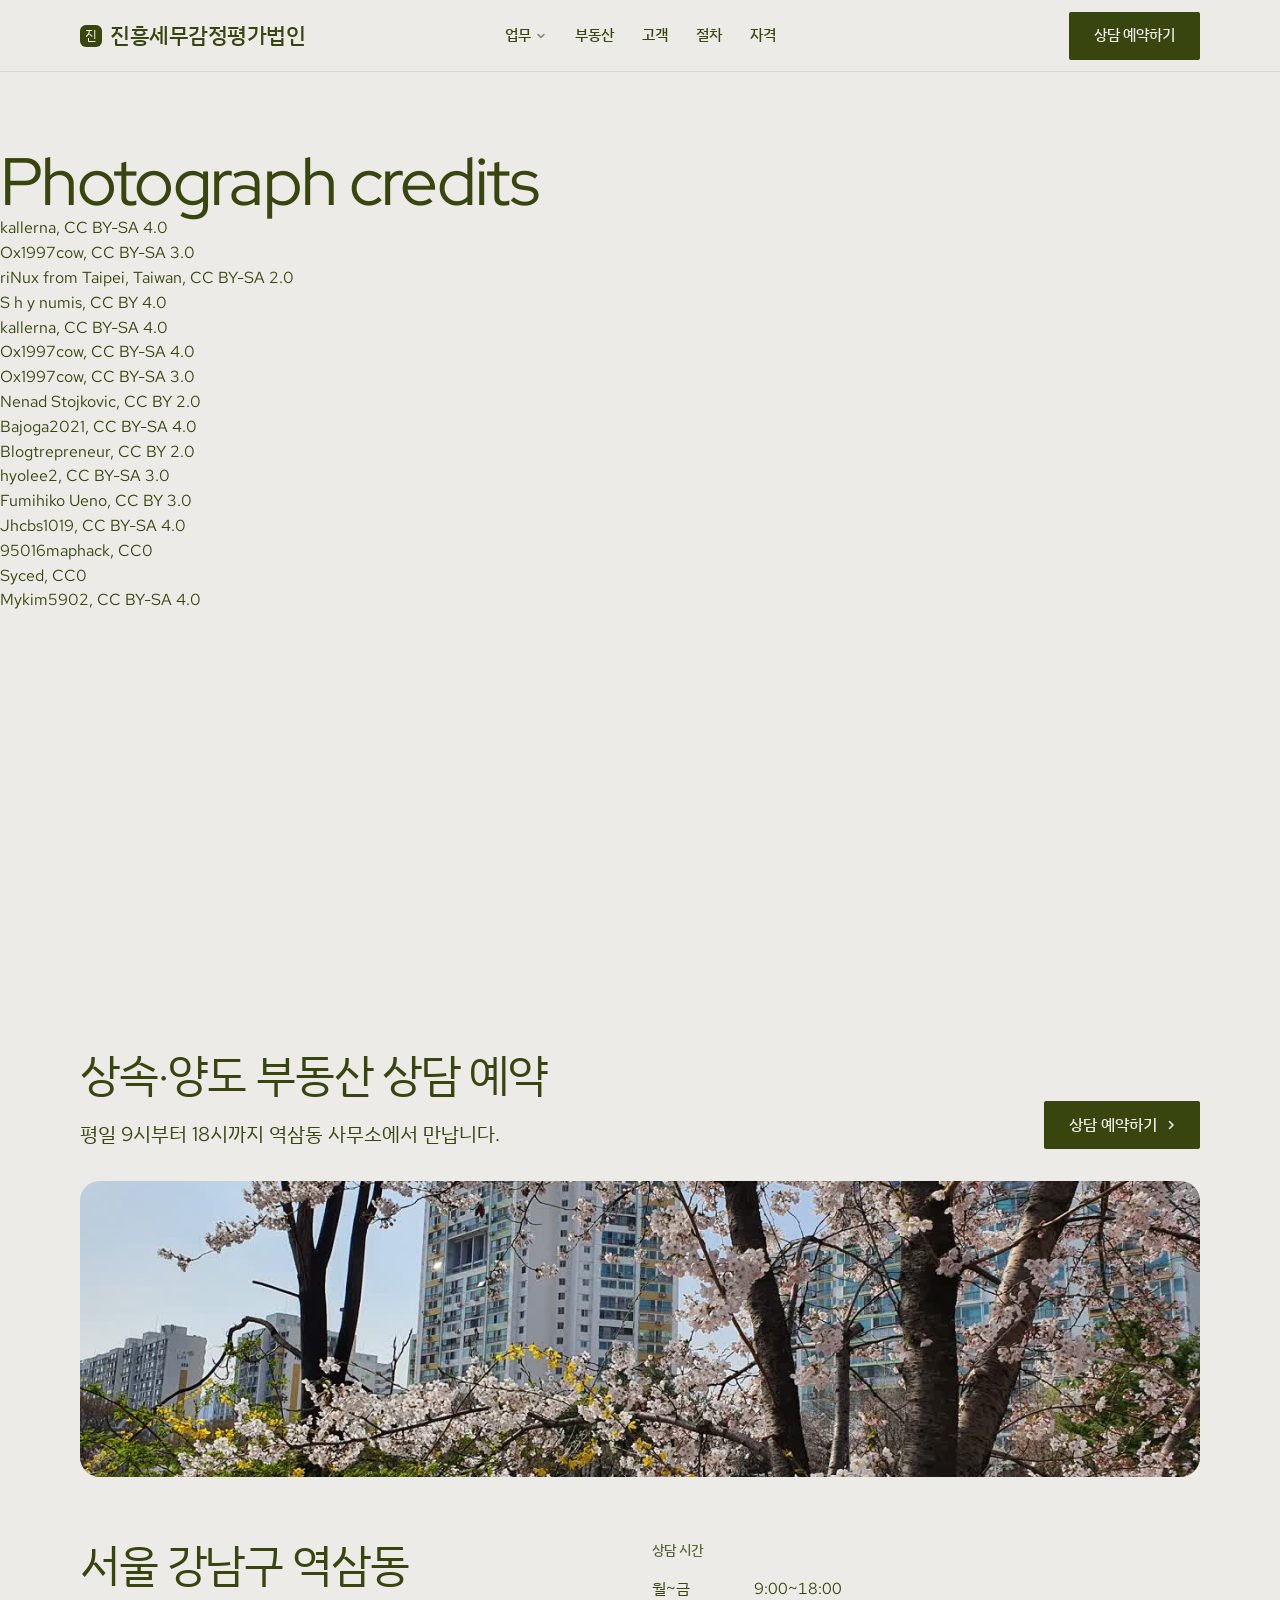
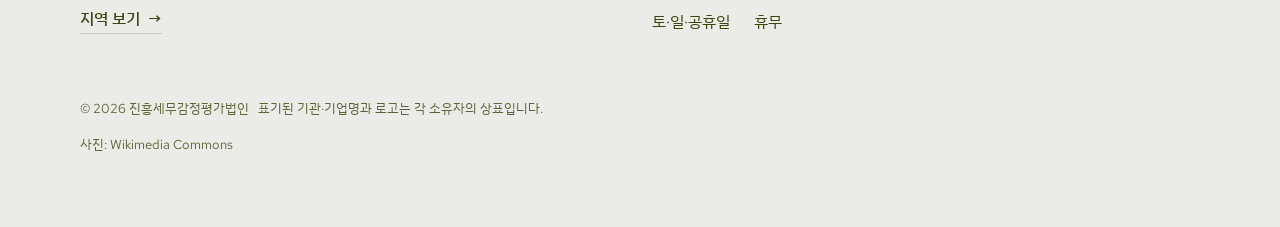
==== commit 7e67111d: "Add stand-in photographs and alternating bands after audit Co-Authored-By: Claude Opus 5.5 <noreply@" ====
--- a/credits.html
+++ b/credits.html
@@ -141,6 +141,13 @@
       <li><a href="https://commons.wikimedia.org/wiki/File:Cherry_Blossoms,_Forsythia_koreana_and_the_first_high-rise_apartment_building_in_South_Korea.jpg">Ox1997cow</a>, <a href="https://creativecommons.org/licenses/by-sa/3.0">CC BY-SA 3.0</a></li>
       <li><a href="https://commons.wikimedia.org/wiki/File:Close-up_of_stacked_books._(51539890528).jpg">Nenad Stojkovic</a>, <a href="https://creativecommons.org/licenses/by/2.0/">CC BY 2.0</a></li>
       <li><a href="https://commons.wikimedia.org/wiki/File:Floor_plan01.jpg">Bajoga2021</a>, <a href="https://creativecommons.org/licenses/by-sa/4.0">CC BY-SA 4.0</a></li>
+      <li><a href="https://commons.wikimedia.org/wiki/File:Legal_Contract_%26_Signature_-_Warm_Tones.jpg">Blogtrepreneur</a>, <a href="https://creativecommons.org/licenses/by/2.0/">CC BY 2.0</a></li>
+      <li><a href="https://commons.wikimedia.org/wiki/File:Gangnam_district_tax_office.JPG">hyolee2</a>, <a href="https://creativecommons.org/licenses/by-sa/3.0">CC BY-SA 3.0</a></li>
+      <li><a href="https://commons.wikimedia.org/wiki/File:Yeoksam-dong,_Gangnam-gu,_Seoul,_South_Korea_-_panoramio_(4).jpg">Fumihiko Ueno</a>, <a href="https://creativecommons.org/licenses/by/3.0">CC BY 3.0</a></li>
+      <li><a href="https://commons.wikimedia.org/wiki/File:Guri_Pocheon_Expwy_Yongamcheon1Bridge_Under_Construction_01.jpg">Jhcbs1019</a>, <a href="https://creativecommons.org/licenses/by-sa/4.0">CC BY-SA 4.0</a></li>
+      <li><a href="https://commons.wikimedia.org/wiki/File:Seoul_Seobu_Local_Court.jpg">95016maphack</a>, <a href="https://creativecommons.org/publicdomain/zero/1.0/">CC0</a></li>
+      <li><a href="https://commons.wikimedia.org/wiki/File:Surveying_prism_and_total_station,_for_land_surveying,_in_Shibuya-ku.jpg">Syced</a>, <a href="https://creativecommons.org/publicdomain/zero/1.0/">CC0</a></li>
+      <li><a href="https://commons.wikimedia.org/wiki/File:Masan_district_tax_office.jpg">Mykim5902</a>, <a href="https://creativecommons.org/licenses/by-sa/4.0">CC BY-SA 4.0</a></li>
     </ul>
   </section>
 </main>
